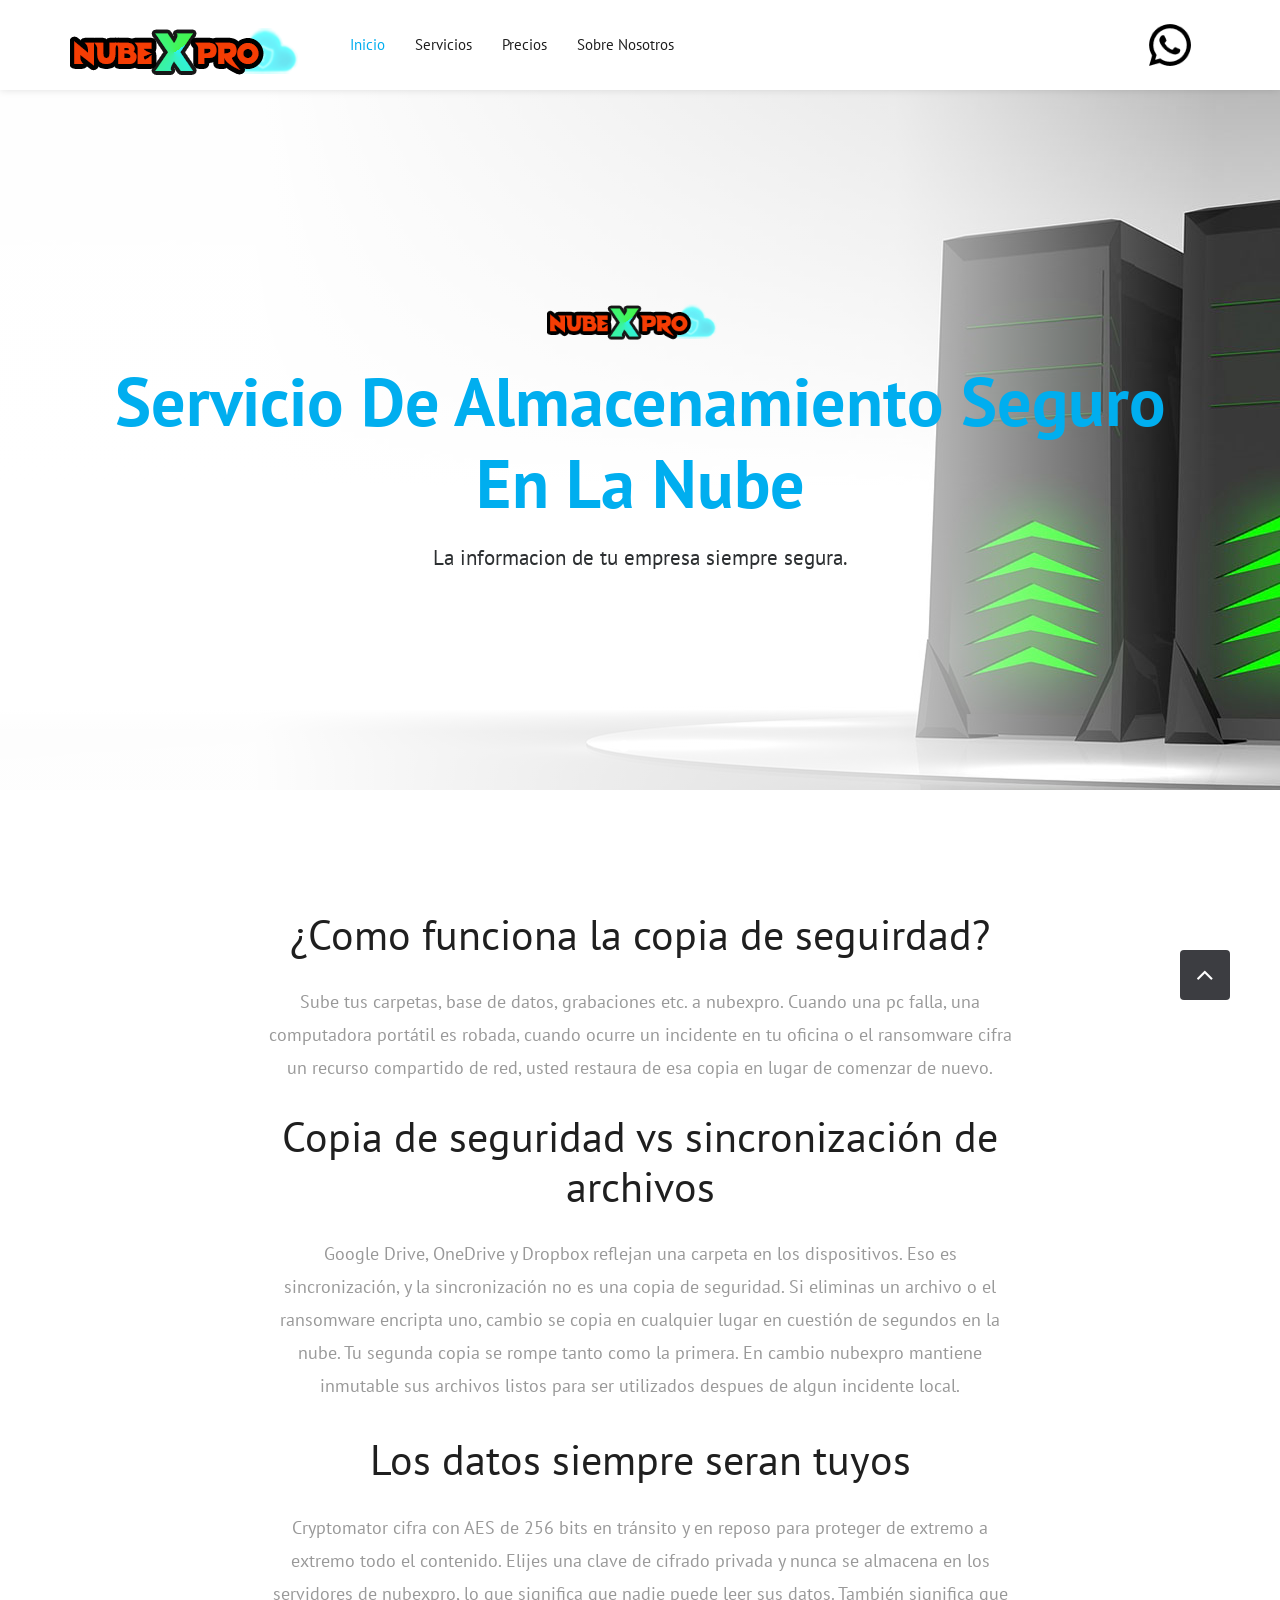
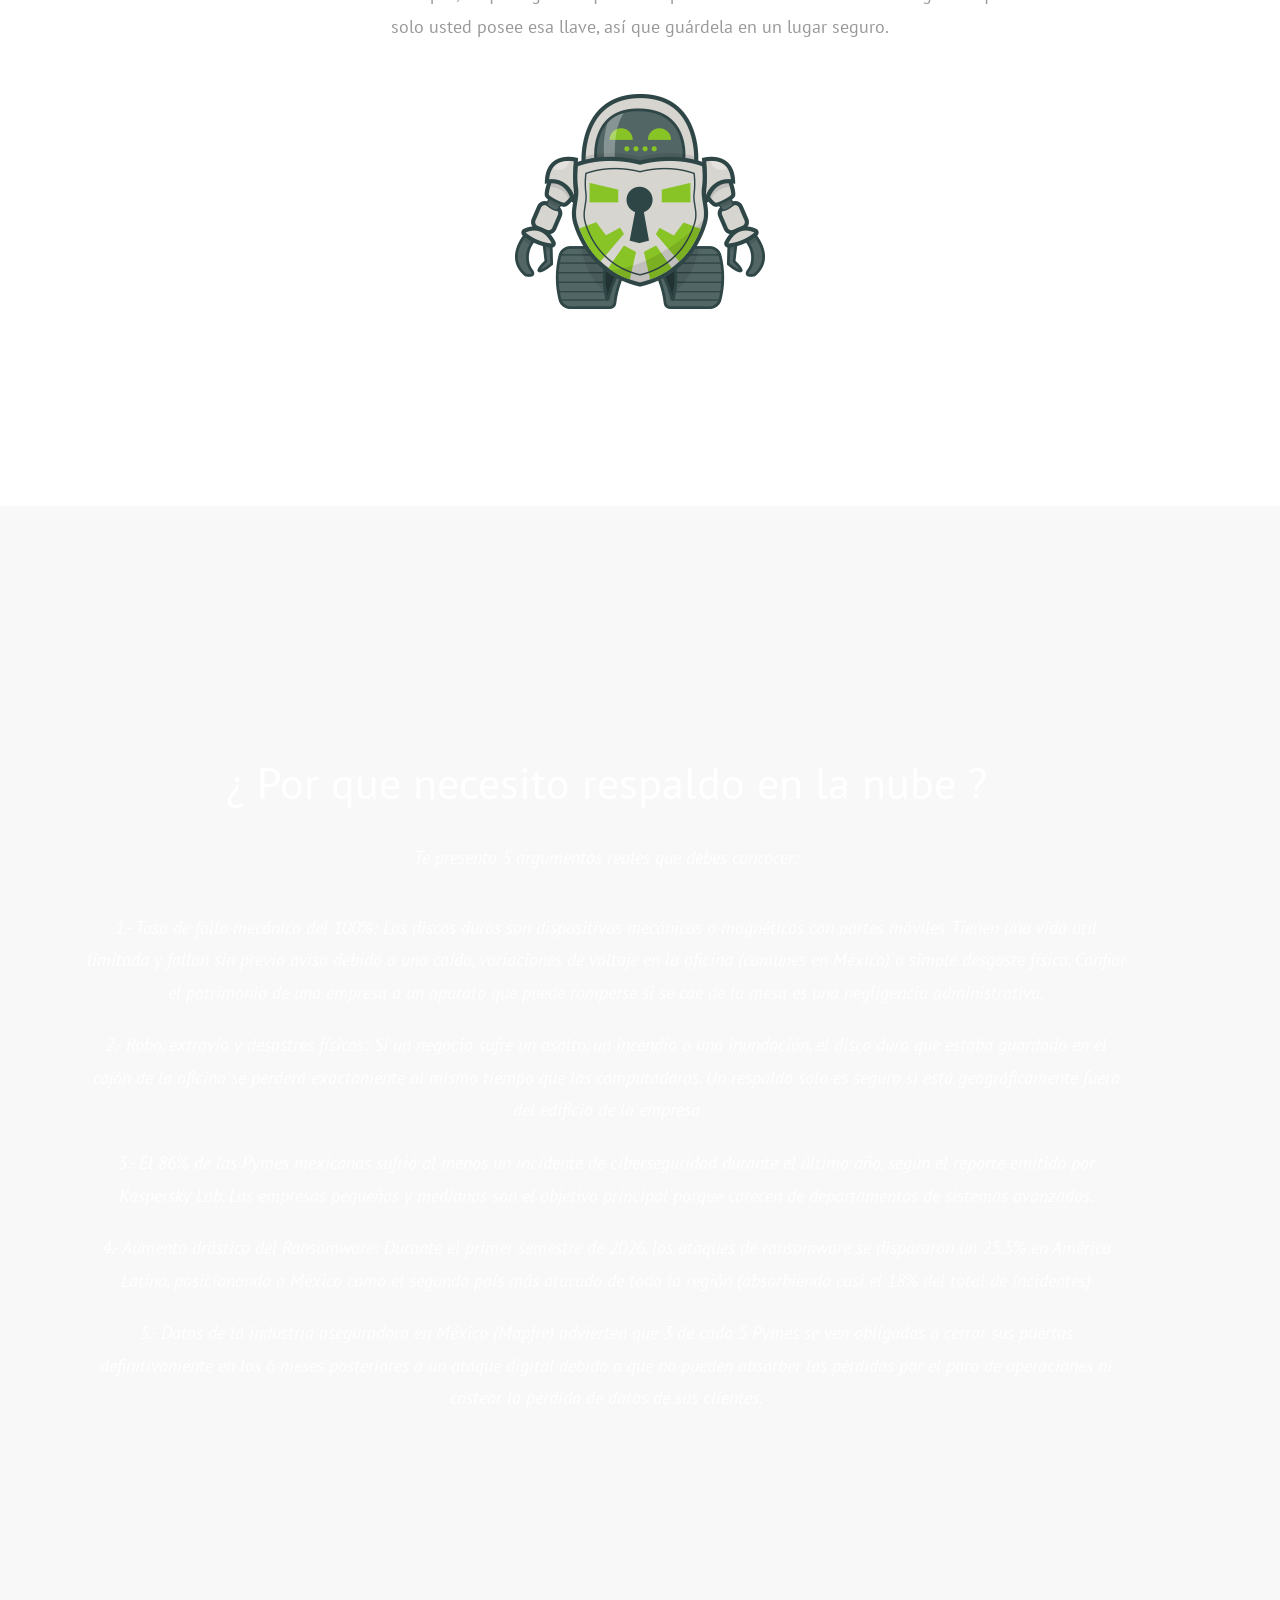
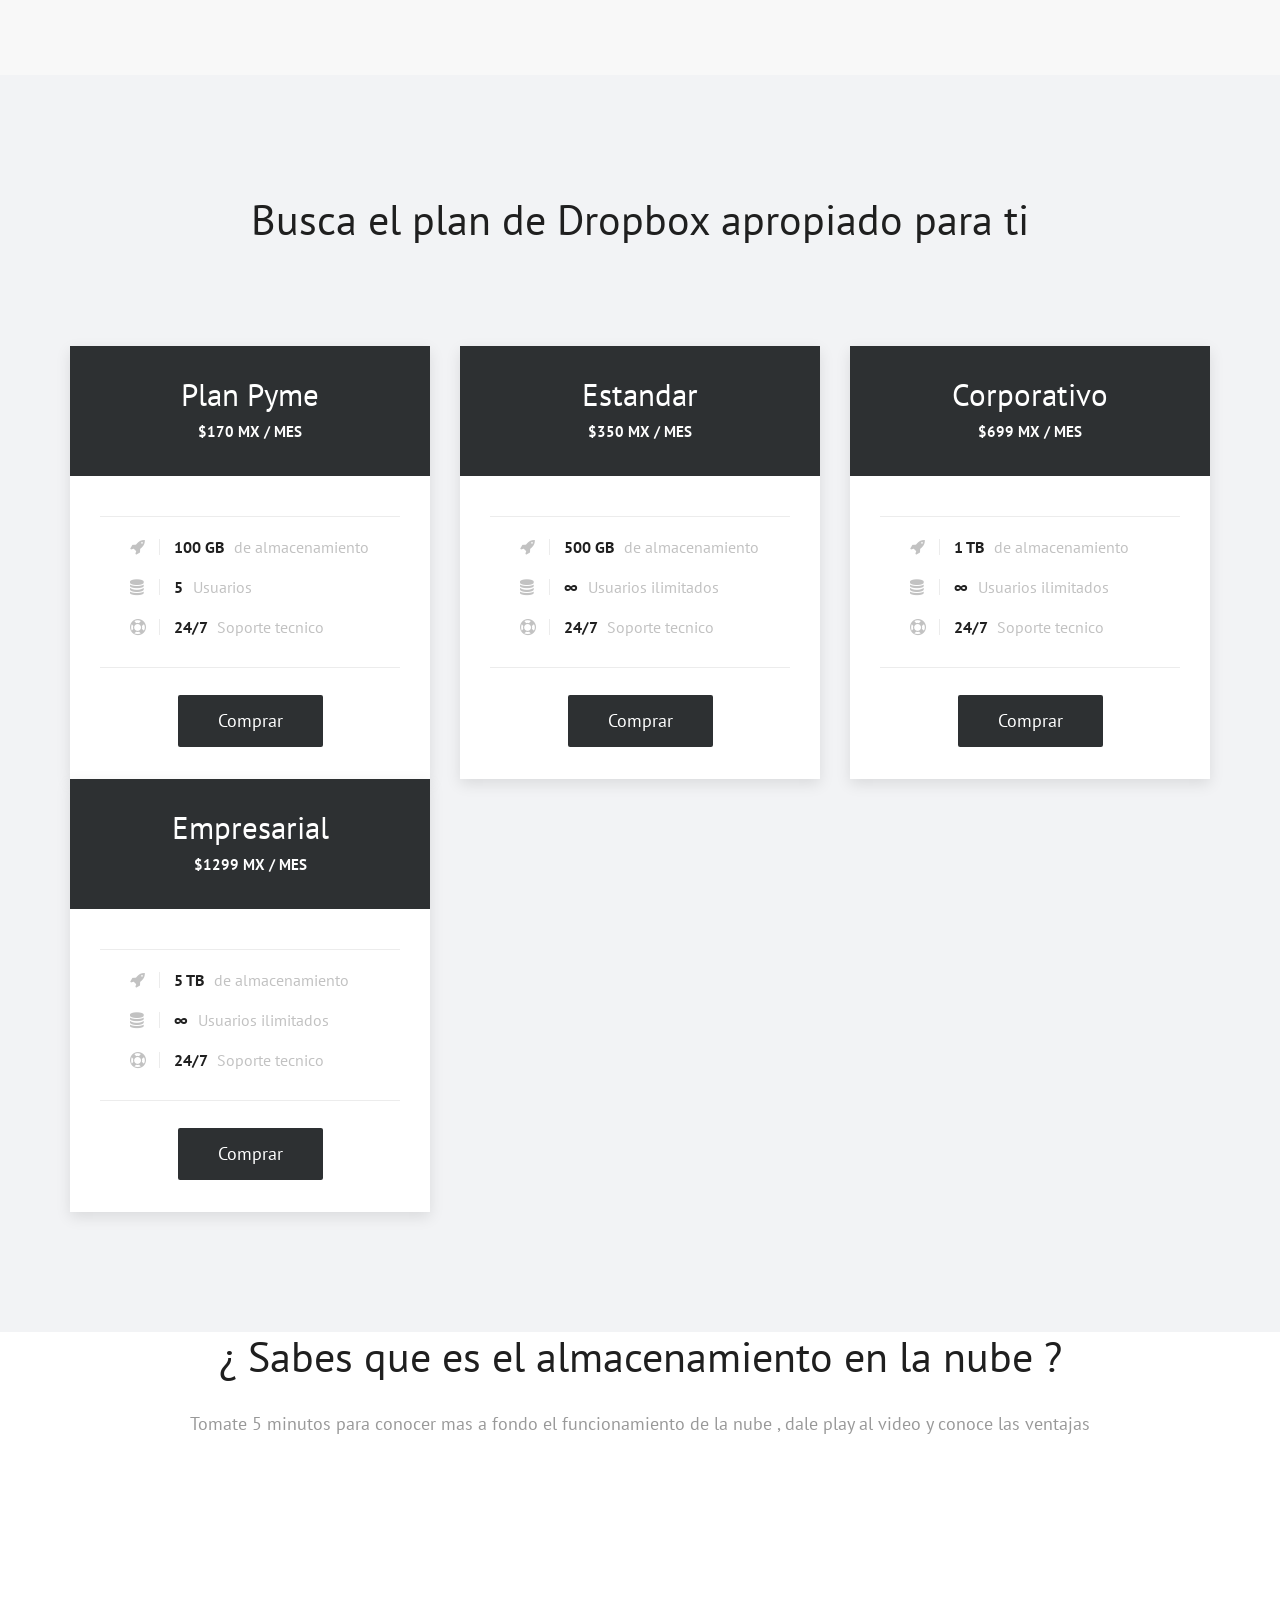
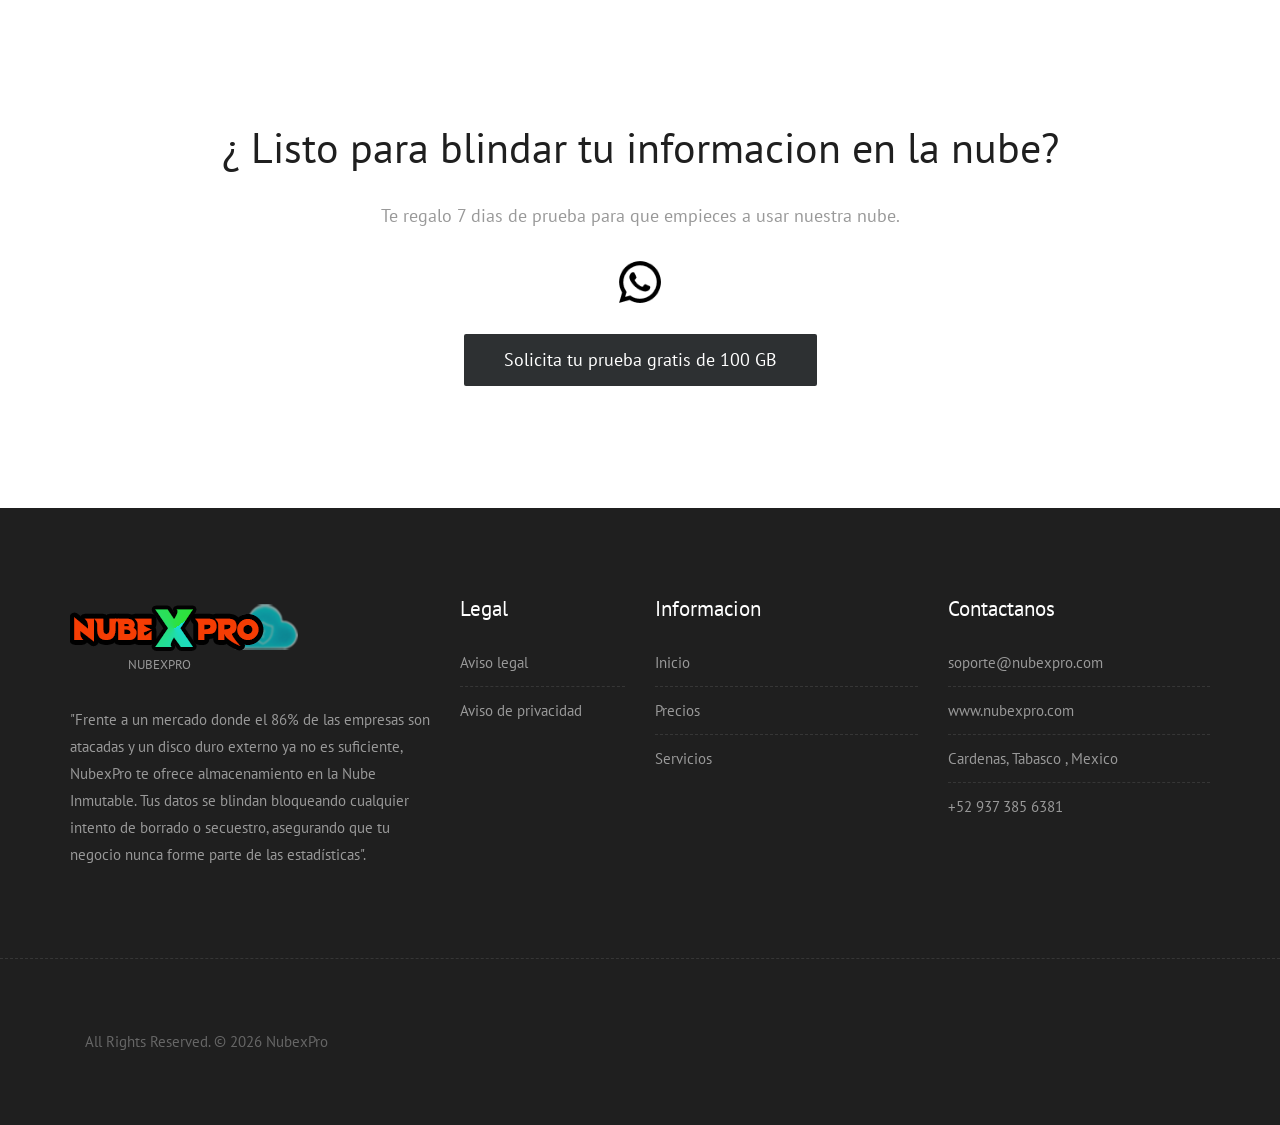
==== index.html @ 9e6f0899 "Add files via upload" ====
<!DOCTYPE html>
<html lang="es">

    <!-- Basic -->
    <meta charset="utf-8">
    <meta http-equiv="X-UA-Compatible" content="IE=edge">   
   
    <!-- Mobile Metas -->
    <meta name="viewport" content="width=device-width, minimum-scale=1.0, maximum-scale=1.0, user-scalable=no">
 
     <!-- Site Metas -->
    <title>NubexPro</title>  
    <meta name="keywords" content="">
    <meta name="description" content="">
    <meta name="author" content="">

    <!-- Site Icons -->
    <link rel="shortcut icon" href="images/favicon.ico" type="image/x-icon" />
    <link rel="apple-touch-icon" href="images/apple-touch-icon.png">

    <!-- Bootstrap CSS -->
    <link rel="stylesheet" href="css/bootstrap.min.css">
    <!-- Site CSS -->
    <link rel="stylesheet" href="style.css">
    <!-- Colors CSS -->
    <link rel="stylesheet" href="css/colors.css">
    <!-- ALL VERSION CSS -->
    <link rel="stylesheet" href="css/versions.css">
    <!-- Responsive CSS -->
    <link rel="stylesheet" href="css/responsive.css">
    <!-- Custom CSS -->
    <link rel="stylesheet" href="css/custom.css">

    <!-- Modernizer for Portfolio -->
    <script src="js/modernizer.js"></script>

    <!--[if lt IE 9]>
      <script src="https://oss.maxcdn.com/libs/html5shiv/3.7.0/html5shiv.js"></script>
      <script src="https://oss.maxcdn.com/libs/respond.js/1.4.2/respond.min.js"></script>
    <![endif]-->
<script defer src="https://cloud.umami.is/script.js" data-website-id="c92709fa-1307-4397-bdf3-942b1ce38635"></script>
</head>
<!-- Google tag (gtag.js) -->

<body class="host_version"> 

	

    <!-- LOADER -->
	<div id="preloader">
		<div class="loading">
			<div class="finger finger-1">
				<div class="finger-item">
				<span></span><i></i>
				</div>
			</div>
  			<div class="finger finger-2">
				<div class="finger-item">
				<span></span><i></i>
				</div>
			</div>
  			<div class="finger finger-3">
				<div class="finger-item">
				  <span></span><i></i>
				</div>
			</div>
  			<div class="finger finger-4">
				<div class="finger-item">
				<span></span><i></i>
				</div>
			</div>
  			<div class="last-finger">
				<div class="last-finger-item"><i></i></div>
			</div>
		</div>
	</div>
	<!-- END LOADER -->

    <header class="header header_style_01">
        <nav class="megamenu navbar navbar-default">
            <div class="container">
                <div class="navbar-header">
                    <button type="button" class="navbar-toggle collapsed" data-toggle="collapse" data-target="#navbar" aria-expanded="false" aria-controls="navbar">
                        <span class="sr-only">Toggle navigation</span>
                        <span class="icon-bar"></span>
                        <span class="icon-bar"></span>
                        <span class="icon-bar"></span>
                    </button>
                    <a class="navbar-brand" href="index.html"><img src="images/logos/logo-hosting.png" alt="image"></a>
                </div>
                <div id="navbar" class="navbar-collapse collapse">
                    <ul class="nav navbar-nav">
                        <li><a class="active" href="index.html">Inicio</a></li>
                        <li><a href="servicios.html"> Servicios </a></li>
                        
                        
                        <li><a href="precios.html">Precios</a></li>
                             <li><a href="somos.html">Sobre nosotros</a></li>               
                    
                        
                   
                    </ul>
                    <a href="https://wa.me/529373856381" target="_blank"><img  src="images/logos/whatsapp-line.png   " align="right" style="width: 50px; height: 50px;"</a>
                        
                </div>
                
            </div>
            
        </nav>
    </header>
	
	<div id="bootstrap-touch-slider" class="carousel bs-slider fade  control-round indicators-line" data-ride="carousel" data-pause="hover" data-interval="false" >
		<!-- Indicators -->
		<ol class="carousel-indicators">
			<li data-target="#bootstrap-touch-slider" data-slide-to="0" class="active"></li>
			<li data-target="#bootstrap-touch-slider" data-slide-to="1"></li>
			<li data-target="#bootstrap-touch-slider" data-slide-to="2"></li>
		</ol>
		<div class="carousel-inner" role="listbox">
			<div class="item active">
				<div id="home" class="first-section" style="background-image:url('uploads/slider-01.jpg');">
					<div class="container">
						<div class="row">
							<div class="col-md-12 col-sm-12 text-center">
								<div class="big-tagline">
									<img src="images/logos/logo-hosting.png" alt="image">
									<h2 data-animation="animated zoomInRight"><strong> Servicio de almacenamiento seguro en la nube</strong> </h2>
									<p class="lead" data-animation="animated fadeInLeft"> La informacion de tu empresa siempre segura.</p>
								</div>
							</div>
						</div><!-- end row -->            
					</div><!-- end container -->
				</div><!-- end section -->
			</div>
			<div class="item">
				<div id="home" class="first-section" style="background-image:url('uploads/slider-02.jpg');">
					<div class="container">
						<div class="row">
							<div class="col-md-12 col-sm-12 text-center">
								<div class="big-tagline">
									<img src="images/logos/logo-hosting.png" alt="image">
									<h2 data-animation="animated zoomInRight"><img src="images/logos/cryptomator_logo.png   " alt="image"><strong>Cryptomator</strong></h2>
									<p class="lead" data-animation="animated fadeInLeft"> Utiliza algoritmos de cifrado simétrico basados en el estándar industrial AES con una longitud de clave de 256 bits (AES-256) para proteger de extremo a extremo todo el contenido. Ni siquiera nosotros podemos ver lo que tú proteges. 
                                    <iframe width="500" height="88" src="https://www.youtube.com/embed/SABWZJFeqNw?si=-Lvs17mLOqTabXJp" title="YouTube video player" frameborder="0" allow="accelerometer; autoplay; clipboard-write; encrypted-media; gyroscope; picture-in-picture; web-share" referrerpolicy="strict-origin-when-cross-origin" allowfullscreen></iframe>
									</p>
                                    
									</div>
							</div>
						</div><!-- end row -->            
					</div><!-- end container -->
				</div><!-- end section -->
			</div>
			<div class="item">
				<div id="home" class="first-section" style="background-image:url('uploads/slider-03.jpg');">
					<div class="container">
						<div class="row">
							<div class="col-md-12 col-sm-12 text-center">
								<div class="big-tagline">
									<img src="images/logos/logo-hosting.png" alt="image">
									<h2 data-animation="animated zoomInRight"> <strong> Protege la continuidad de tu negocio</strong> </h2>
									<p class="lead" data-animation="animated fadeInLeft"> Nuestra infraestructura digital blinda tu patrimonio frente a fallos mecánicos y accidentes. Potencia empresarial hecha para la Pymes mexicanas."</p>
									</div>
							</div>
						</div><!-- end row -->            
					</div><!-- end container -->
				</div><!-- end section -->
			</div>
			<!-- Left Control -->
			<a class="left carousel-control" href="#bootstrap-touch-slider" role="button" data-slide="prev">
				<span class="fa fa-angle-left" aria-hidden="true"></span>
				<span class="sr-only">Previous</span>
			</a>

			<!-- Right Control -->
			<a class="right carousel-control" href="#bootstrap-touch-slider" role="button" data-slide="next">
				<span class="fa fa-angle-right" aria-hidden="true"></span>
				<span class="sr-only">Next</span>
			</a>
		</div>
	</div>
	
    <div id="overviews" class="section wb">
        <div class="container">
            <div class="section-title row text-center">
                <div class="col-md-8 col-md-offset-2">
                    <h3>¿Como funciona la copia de seguirdad?</h3>
                    <p class="lead">Sube tus carpetas, base de datos, grabaciones etc. a nubexpro. Cuando una pc falla, una computadora portátil es robada, cuando ocurre un incidente en tu oficina o el ransomware cifra un recurso compartido de red, usted restaura de esa copia en lugar de comenzar de nuevo.</p> <br>
                  
                   <h3> Copia de seguridad vs sincronización de archivos </h3>

                   <p> Google Drive, OneDrive y Dropbox reflejan una carpeta en los dispositivos. Eso es sincronización, y la sincronización no es una copia de seguridad. Si eliminas un archivo o el ransomware encripta uno,  cambio se copia en cualquier lugar en cuestión de segundos en la nube. Tu segunda copia se rompe tanto como la primera.
                    En cambio nubexpro mantiene inmutable sus archivos listos para ser utilizados despues de algun incidente local. <br><br>
</p>
                    <h3>Los datos siempre seran tuyos</h3>

<p>Cryptomator cifra con AES de 256 bits en tránsito y en reposo para proteger de extremo a extremo todo el contenido. Elijes una clave de cifrado privada y nunca se almacena en los servidores de nubexpro, lo que significa que nadie puede leer sus datos. También significa que solo usted posee esa llave, así que guárdela en un lugar seguro. <br><br>
    <img src="images/logos/cryptomator_logo.png   " alt="image">
       </p>         </div>
            </div><!-- end title -->
                      

    

                
            </div><!-- end row -->
        </div><!-- end container -->
    </div><!-- end section -->

    <div id="hosting" class="section wb" style="background: rgb(248, 248, 248)">
        <div class="container">
           
            <div id="domain" class="parallax section noover" data-stellar-background-ratio="0.7" style="background-image:url('uploads/parallax_11.jpg');">
        <div class="container">
            <div class="row text-center">
                <div class="col-md-11 col-sm-12">
                    <div class="customwidget text-center">
                        <div class="col-md-4">
                    
                </div><!-- end col -->
                        <h1>¿ Por que necesito respaldo en la nube ? <br><br><p> Te presento 5 argumentos reales que debes concocer:</p></h1>
                        <p>1.- Tasa de fallo mecánico del 100%: Los discos duros son dispositivos mecánicos o magnéticos con partes móviles. Tienen una vida útil limitada y fallan sin previo aviso debido a una caída, variaciones de voltaje en la oficina (comunes en México) o simple desgaste físico. Confiar el patrimonio de una empresa a un aparato que puede romperse si se cae de la mesa es una negligencia administrativa.</p>
                        <p>2.- Robo, extravío y desastres físicos: Si un negocio sufre un asalto, un incendio o una inundación, el disco duro que estaba guardado en el cajón de la oficina se perderá exactamente al mismo tiempo que las computadoras. Un respaldo solo es seguro si está geográficamente fuera del edificio de la empresa</p>
                        
                        <p>3.- El 86% de las Pymes mexicanas sufrió al menos un incidente de ciberseguridad durante el último año, según el reporte emitido por Kaspersky Lab. Las empresas pequeñas y medianas son el objetivo principal porque carecen de departamentos de sistemas avanzados.</p>
                        <p>4.- Aumento drástico del Ransomware: Durante el primer semestre de 2026, los ataques de ransomware se dispararon un 25.5% en América Latina, posicionando a México como el segundo país más atacado de toda la región (absorbiendo casi el 18% del total de incidentes)</p>
                        <p>5.- Datos de la industria aseguradora en México (Mapfre) advierten que 3 de cada 5 Pymes se ven obligadas a cerrar sus puertas definitivamente en los 6 meses posteriores a un ataque digital debido a que no pueden absorber las pérdidas por el paro de operaciones ni costear la pérdida de datos de sus clientes.</p>
                        
                       <!-- end list -->
                        
                    </div>
                </div>
                <!-- end col -->

                                  

                    </div><!--widget -->
                </div><!-- end col -->
            </div><!-- end row -->
        </div><!-- end container -->
    </div><!-- end section -->

    <div id="pricing" class="section lb">
        <div class="container">
           

            <div class="row"><div class="section-title text-center">
                
                <h3>Busca el plan de Dropbox apropiado para ti</h3>
                </div>
            </div>

            <hr class="invis">

            <div class="row">
                <div class="col-md-12">
                    <div class="tab-content">
                        <div class="tab-pane active fade in" id="tab1">
                            <div class="row text-center">
                                <div class="col-md-4">
                                    <div class="pricing-table pricing-table-highlighted">
                                        <div class="pricing-table-header grd1">
                                            <h2>Plan Pyme</h2>
                                            <h3>$170 MX / Mes</h3>
                                        </div>
                                        <div class="pricing-table-space"></div>
                                        <div class="pricing-table-text">
                                            
                                        </div>
                                        <div class="pricing-table-features">
                                            
                                            <p><i class="fa fa-rocket"></i> <strong>100 GB</strong> de almacenamiento</p>
                                            <p><i class="fa fa-database"></i> <strong>5</strong> Usuarios </p>
                                           
                                            <p><i class="fa fa-life-ring"></i> <strong>24/7 </strong> Soporte tecnico</p>
                                        </div>
                                        <div class="pricing-table-sign-up">
                                            <a href="https://wa.me/529373856381" target="_blank" data-scroll class="btn btn-light btn-radius btn-brd grd1 effect-1 href=">Comprar</a>
                                        </div>
                                    </div>
                                </div>
                                <div class="col-md-4">
                                    <div class="pricing-table pricing-table-highlighted">
                                        <div class="pricing-table-header grd1">
                                            <h2>Estandar</h2>
                                            <h3>$350 MX / Mes</h3>
                                        </div>
                                        <div class="pricing-table-space"></div>
                                        <div class="pricing-table-text">
                                            
                                        </div>
                                        <div class="pricing-table-features">
                                            
                                            <p><i class="fa fa-rocket"></i> <strong>500 GB</strong> de almacenamiento</p>
                                            <p><i class="fa fa-database"></i> <strong>&infin;</strong> Usuarios ilimitados</p>
                                           
                                            <p><i class="fa fa-life-ring"></i> <strong>24/7 </strong> Soporte tecnico</p>
                                        </div>
                                        <div class="pricing-table-sign-up">
                                            <a href="https://wa.me/529373856381" target="_blank" data-scroll class="btn btn-light btn-radius btn-brd grd1 effect-1 href=">Comprar </a>
                                        </div>
                                    </div>
                                </div>

                                <div class="col-md-4">
                                    <div class="pricing-table pricing-table-highlighted">
                                        <div class="pricing-table-header grd1">
                                            <h2>Corporativo</h2>
                                            <h3>$699 MX / Mes</h3>
                                        </div>
                                        <div class="pricing-table-space"></div>
                                        <div class="pricing-table-text">
                                            
                                        </div>
                                        <div class="pricing-table-features">
                                            
                                            <p><i class="fa fa-rocket"></i> <strong>1 TB</strong> de almacenamiento</p>
                                            <p><i class="fa fa-database"></i> <strong>&infin;</strong> Usuarios ilimitados</p>
                                           
                                            <p><i class="fa fa-life-ring"></i> <strong>24/7 </strong> Soporte tecnico</p>
                                        </div>
                                        <div class="pricing-table-sign-up">
                                            <a href="https://wa.me/529373856381" target="_blank" data-scroll class="btn btn-light btn-radius btn-brd grd1 effect-1 href=">Comprar </a>
                                        </div>
                                        </div>
                                        
                                </div> 
                                <div class="col-md-4">
                                    <div class="pricing-table pricing-table-highlighted">
                                        <div class="pricing-table-header grd1">
                                            <h2>Empresarial</h2>
                                            <h3>$1299 MX / Mes</h3>
                                        </div>
                                        <div class="pricing-table-space"></div>
                                        <div class="pricing-table-text">
                                            
                                        </div>
                                        <div class="pricing-table-features">
                                            
                                            <p><i class="fa fa-rocket"></i> <strong>5 TB</strong> de almacenamiento</p>
                                            <p><i class="fa fa-database"></i> <strong>&infin;</strong> Usuarios ilimitados</p>
                                           
                                            <p><i class="fa fa-life-ring"></i> <strong>24/7 </strong> Soporte tecnico</p>
                                        </div>
                                        
                                        <div class="pricing-table-sign-up">
                                            <a href="https://wa.me/529373856381" target="_blank" data-scroll class="btn btn-light btn-radius btn-brd grd1 effect-1 href=">Comprar </a>
                                        </div>
                                   
                                    </div>
                                </div>
                            </div><!-- end row -->
                        </div><!-- end pane -->

                       
                    </div><!-- end content -->
                </div><!-- end col -->
            </div><!-- end row -->
        </div><!-- end container -->
    </div><!-- end section -->
 <div class="section-title text-center">
                <h3>¿ Sabes que es el almacenamiento en la nube ?</h3>
                <p class="lead">Tomate 5 minutos para conocer mas a fondo el funcionamiento de la nube , dale play al video y conoce las ventajas<br></p>
                <div class="post-media wow fadeIn">
                        <img src="" alt="" class="img-responsive img-rounded">
                        <iframe width="360" height="215" src="https://www.youtube.com/embed/WBgLu2Qm_JI?si=1mq3pT0v3GdigstN" title="YouTube video player" frameborder="0" allow="accelerometer; autoplay; clipboard-write; encrypted-media; gyroscope; picture-in-picture; web-share" referrerpolicy="strict-origin-when-cross-origin" allowfullscreen></iframe></div><!-- end media -->
            </div><!-- end title -->
             <div class="section-title text-center">
                <h3>¿ Listo para blindar tu informacion en la nube? </h3></h3>
                <p class="lead">Te regalo 7 dias de prueba para que empieces a usar nuestra nube.
                    <div class="pricing-table-sign-up">
                                            <a href="https://wa.me/529373856381" target="_blank"><img src="images/logos/whatsapp-line.png   " style="width: 50px; height: 50px;"</a>
                                            
                                         <div class="pricing-table-sign-up">
                                            <a href="https://wa.me/529373856381" target="_blank" data-scroll class="btn btn-light btn-radius btn-brd grd1 effect-1 href=">Solicita tu prueba gratis de 100 GB </a>
                                        </div>
                                        </div>
            </div><!-- end title -->
    <footer class="footer">
        <div class="container">
            <div class="row">
                <div class="col-md-4 col-sm-4 col-xs-12">
                    <div class="widget clearfix">
                        <div class="widget-title">
                            <img src="images/logos/logo-hosting-light.png" alt="">
                            <small>NubexPro</small>
                        </div>
                        <p> "Frente a un mercado donde el 86% de las empresas son atacadas y un disco duro externo ya no es suficiente, NubexPro te ofrece almacenamiento en la Nube Inmutable. Tus datos se blindan bloqueando cualquier intento de borrado o secuestro, asegurando que tu negocio nunca forme parte de las estadísticas".</p>
                    </div><!-- end clearfix -->
                </div><!-- end col -->
<div class="col-md-2 col-sm-2 col-xs-12">
                    <div class="widget clearfix">
                        <div class="widget-title">
                            
                            <h3>Legal</h3>
                        </div>

                        <ul class="footer-links">
                            <li><a href="aviso-de-privacidad.html">Aviso legal</a></li>
                            <li><a href="aviso-de-privacidad.html">Aviso de privacidad</a></li>
                           
                        </ul><!-- end links -->
                    </div><!-- end clearfix -->
                </div><!-- end col -->
				<div class="col-md-3 col-sm-3 col-xs-12">
                    <div class="widget clearfix">
                        
                        <div class="widget-title">
                            <h3>Informacion</h3>
                        </div>
                        <ul class="footer-links">
                            <li><a href="index.html">Inicio</a></li>
                            <li><a href="precios.html">Precios</a></li>
                            
                            <li><a href="servicios.html">Servicios</a></li>
						
                        </ul><!-- end links -->
                    </div><!-- end clearfix -->
                </div><!-- end col -->
				
                <div class="col-md-3 col-sm-3 col-xs-12">
                    <div class="widget clearfix">
                        <div class="widget-title">
                            <h3>Contactanos</h3>
                        </div>

                        <ul class="footer-links">
                            <li><a href="mailto:#">soporte@nubexpro.com</a></li>
                            <li><a href="#">www.nubexpro.com</a></li>
                            <li>Cardenas, Tabasco , Mexico</li>
                            <li>+52 937 385 6381</li>
                        </ul><!-- end links -->
                    </div><!-- end clearfix -->
                    
                </div><!-- end col -->
                

               
            </div><!-- end row -->
            
        </div><!-- end container -->
        
    </footer><!-- end footer -->

    <div class="copyrights">
        <div class="container">
            <div class="footer-distributed">
                <div class="footer-left">                   
                    <p class="footer-company-name">All Rights Reserved. &copy; 2026 NubexPro</a></p> 
                </div>

        
            </div>
            
        </div><!-- end container -->
    </div><!-- end copyrights -->

    <a href="#" id="scroll-to-top" class="dmtop global-radius"><i class="fa fa-angle-up"></i></a>

    <!-- ALL JS FILES -->
    <script src="js/all.js"></script>
    <!-- ALL PLUGINS -->
    <script src="js/custom.js"></script>

</body>
</html>
---- style.css ----
/*------------------------------------------------------------------
    [Table of contents]

    1. IMPORT FONTS
    2. IMPORT FILES
    3. SKELETON
    4. WP CORE
    5. HEADER
    6. SECTIONS
    7. SECTIONS
    8. PORTFOLIO
    9. TESTIMONIALS
    10. PRICING TABLES
    11. ICON BOXES
    12. MESSAGE BOXES
    13. FEATURES
    14. CONTACT
    15. FOOTER
    16. MISC
    17. BUTTONS
-------------------------------------------------------------------*/


/*------------------------------------------------------------------
    IMPORT FONTS
-------------------------------------------------------------------*/

@import url('https://fonts.googleapis.com/css?family=PT+Sans:400,400i,700,700i');

/*------------------------------------------------------------------
    IMPORT FILES
-------------------------------------------------------------------*/

@import url(css/animate.css);
@import url(css/animate.min.css);
@import url(css/pr_loading.css);
@import url(css/bootstrap-touch-slider.css);
@import url(css/flaticon.css);
@import url(css/prettyPhoto.css);
@import url(css/owl.carousel.css);
@import url(css/font-awesome.min.css);

/*------------------------------------------------------------------
    SKELETON
-------------------------------------------------------------------*/

body {
    color: #999;
    font-size: 15px;
    font-family: 'PT Sans', sans-serif;
    line-height: 1.80857;
}

body.demos .section {
    background: url(images/bg.png) repeat top center #f2f3f5;
}

body.demos .section-title img {
    max-width: 280px;
    display: block;
    margin: 10px auto;
}

body.demos .service-widget h3 {
    border-bottom: 1px solid #ededed;
    font-size: 18px;
    padding: 20px 0;
    background-color: #ffffff;
}

body.demos .service-widget {
    margin: 0 0 30px;
    padding: 30px;
    background-color: #fff
}

body.demos .container-fluid {
    max-width: 1080px
}

a {
    color: #1f1f1f;
    text-decoration: none !important;
    outline: none !important;
    -webkit-transition: all .3s ease-in-out;
    -moz-transition: all .3s ease-in-out;
    -ms-transition: all .3s ease-in-out;
    -o-transition: all .3s ease-in-out;
    transition: all .3s ease-in-out;
}

h1,
h2,
h3,
h4,
h5,
h6 {
    letter-spacing: 0;
    font-weight: normal;
    position: relative;
    padding: 0 0 10px 0;
    font-weight: normal;
    line-height: 120% !important;
    color: #1f1f1f;
    margin: 0
}

h1 {
    font-size: 24px
}

h2 {
    font-size: 22px
}

h3 {
    font-size: 18px
}

h4 {
    font-size: 16px
}

h5 {
    font-size: 14px
}

h6 {
    font-size: 13px
}

h1 a,
h2 a,
h3 a,
h4 a,
h5 a,
h6 a {
    color: #212121;
    text-decoration: none!important;
    opacity: 1
}

h1 a:hover,
h2 a:hover,
h3 a:hover,
h4 a:hover,
h5 a:hover,
h6 a:hover {
    opacity: .8
}

a {
    color: #1f1f1f;
    text-decoration: none;
    outline: none;
}

a,
.btn {
    text-decoration: none !important;
    outline: none !important;
    -webkit-transition: all .3s ease-in-out;
    -moz-transition: all .3s ease-in-out;
    -ms-transition: all .3s ease-in-out;
    -o-transition: all .3s ease-in-out;
    transition: all .3s ease-in-out;
}

.btn-custom {
    margin-top: 20px;
    background-color: transparent !important;
    border: 2px solid #ddd;
    padding: 12px 40px;
    font-size: 16px;
}

.lead {
    font-size: 18px;
    line-height: 30px;
    color: #767676;
    margin: 0;
    padding: 0;
}

blockquote {
    margin: 20px 0 20px;
    padding: 30px;
}


/*------------------------------------------------------------------
    WP CORE
-------------------------------------------------------------------*/

.first {
    clear: both
}

.last {
    margin-right: 0
}

.alignnone {
    margin: 5px 20px 20px 0;
}

.aligncenter,
div.aligncenter {
    display: block;
    margin: 5px auto 5px auto;
}

.alignright {
    float: right;
    margin: 10px 0 20px 20px;
}

.alignleft {
    float: left;
    margin: 10px 20px 20px 0;
}

a img.alignright {
    float: right;
    margin: 10px 0 20px 20px;
}

a img.alignnone {
    margin: 10px 20px 20px 0;
}

a img.alignleft {
    float: left;
    margin: 10px 20px 20px 0;
}

a img.aligncenter {
    display: block;
    margin-left: auto;
    margin-right: auto
}

.wp-caption {
    background: #fff;
    border: 1px solid #f0f0f0;
    max-width: 96%;
    /* Image does not overflow the content area */
    padding: 5px 3px 10px;
    text-align: center;
}

.wp-caption.alignnone {
    margin: 5px 20px 20px 0;
}

.wp-caption.alignleft {
    margin: 5px 20px 20px 0;
}

.wp-caption.alignright {
    margin: 5px 0 20px 20px;
}

.wp-caption img {
    border: 0 none;
    height: auto;
    margin: 0;
    max-width: 98.5%;
    padding: 0;
    width: auto;
}

.wp-caption p.wp-caption-text {
    font-size: 11px;
    line-height: 17px;
    margin: 0;
    padding: 0 4px 5px;
}


/* Text meant only for screen readers. */

.screen-reader-text {
    clip: rect(1px, 1px, 1px, 1px);
    position: absolute !important;
    height: 1px;
    width: 1px;
    overflow: hidden;
}

.screen-reader-text:focus {
    background-color: #f1f1f1;
    border-radius: 3px;
    box-shadow: 0 0 2px 2px rgba(0, 0, 0, 0.6);
    clip: auto !important;
    color: #21759b;
    display: block;
    font-size: 14px;
    font-size: 0.875rem;
    font-weight: bold;
    height: auto;
    left: 5px;
    line-height: normal;
    padding: 15px 23px 14px;
    text-decoration: none;
    top: 5px;
    width: auto;
    z-index: 100000;
    /* Above WP toolbar. */
}


/*------------------------------------------------------------------
    HEADER
-------------------------------------------------------------------*/

.megamenu .nav,
.megamenu .collapse,
.megamenu .dropup,
.megamenu .dropdown {
    position: static;
}

.megamenu .container-fluid {
    position: relative;
}

.megamenu .dropdown-menu {
    left: auto;
}

.megamenu .megamenu-content {
    padding: 20px 30px;
}

.megamenu .dropdown.megamenu-fw .dropdown-menu {
    left: 0;
    right: 0;
}

.megamenu .list-unstyled {
    min-width: 200px;
}

.header_style_01 {
    background-color: rgba(255, 255, 255, 0.1);
	box-shadow: 0 0 8px 0 rgba(0,0,0,.12);
    display: block;
    left: 0;
    padding: 20px 40px !important;
    position: absolute;
    right: 0;
    top: 0;
    width: 100%;
    z-index: 111;
}

.header_style_01 .navbar-default {
    background-color: transparent;
    border: 0;
	border-radius: 0px;
}

.header_style_01 .navbar,
.header_style_01 .navbar-nav,
.header_style_01 .navbar-default,
.header_style_01 .nav {
    margin-bottom: 0 !important;
}

.header_style_01 .navbar-brand {
    padding: 2px 15px 0 15px;
}

.header_style_01 .navbar-default .navbar-nav > li > a {
    color: #ffffff;
    font-size: 15px;
    font-style: normal;
    font-weight: 400;
    text-transform: capitalize;
    background-color: transparent;
}

.header_style_01 .navbar-default .navbar-nav > li a {
    background-color: transparent;
}

body.host_version .header_style_01 .navbar-default .navbar-nav > li:hover a,
body.host_version .header_style_01 .navbar-default .navbar-nav > li:focus a {
	color: #00aeef;
}

body.host_version  .header_style_01 .navbar-default .navbar-nav > li a.active{
	color: #00aeef;
}

.header_style_01 .navbar-right > li {
    margin-top: 2px;
    -webkit-transition: all .3s ease-in-out;
    -moz-transition: all .3s ease-in-out;
    -ms-transition: all .3s ease-in-out;
    -o-transition: all .3s ease-in-out;
    transition: all .3s ease-in-out;
}

body.host_version .header_style_01 .navbar-right > li .log:hover{
	background: #00aeef;
	color: #fff !important;
	border-color: #00aeef !important;
}

.header_style_01 .navbar-right > li > a {
    padding-bottom: 10px;
    padding-top: 10px;
}

li.social-links {
    margin: 0 8px;
}

li.social-links a {
    padding: 13px 0 !important;
}

.affix-top {
    overflow: hidden;
    visibility: visible;
    opacity: 1;
    top: -100%;
}

.affix {
    top: 0;
    left: 0;
    right: 0;
    width: 100%;
    padding: 20px 40px;
    background-color: #1f1f1f !important;
    -webkit-transition: visibility 0.95s ease-in-out, opacity 0.95s ease-in-out, bottom 0.95s ease-in-out, top 0.95s ease-in-out, left 0.95s ease-in-out, right 0.95s ease-in-out;
    -moz-transition: visibility 0.95s ease-in-out, opacity 0.95s ease-in-out, bottom 0.95s ease-in-out, top 0.95s ease-in-out, left 0.95s ease-in-out, right 0.95s ease-in-out;
    -o-transition: visibility 0.95s ease-in-out, opacity 0.95s ease-in-out, bottom 0.95s ease-in-out, top 0.95s ease-in-out, left 0.95s ease-in-out, right 0.95s ease-in-out;
    transition: visibility 0.95s ease-in-out, opacity 0.95s ease-in-out, top 0.95s ease-in-out, bottom 0.95s ease-in-out, left 0.95s ease-in-out, right 0.95s ease-in-out;
}

.navbar-nav li {
    position: relative;
}

.navbar-nav span {
    font-size: 24px;
    position: absolute;
    right: 2px;
    top: 13px;
}

.fixed-menu .navbar-default{
	position: fixed;
	visibility: hidden;
	left: 0px;
	top: 0px;
	width: 100%;
	padding: 0px 0px;
	background: #ffffff;
	z-index: 0;
	transition: all 500ms ease;
	-moz-transition: all 500ms ease;
	-webkit-transition: all 500ms ease;
	-ms-transition: all 500ms ease;
	-o-transition: all 500ms ease;
	z-index: 999;
	opacity: 1;
	visibility: visible;
	-ms-animation-name: fadeInDown;
	-moz-animation-name: fadeInDown;
	-op-animation-name: fadeInDown;
	-webkit-animation-name: fadeInDown;
	animation-name: fadeInDown;
	-ms-animation-duration: 500ms;
	-moz-animation-duration: 500ms;
	-op-animation-duration: 500ms;
	-webkit-animation-duration: 500ms;
	animation-duration: 500ms;
	-ms-animation-timing-function: linear;
	-moz-animation-timing-function: linear;
	-op-animation-timing-function: linear;
	-webkit-animation-timing-function: linear;
	animation-timing-function: linear;
	-ms-animation-iteration-count: 1;
	-moz-animation-iteration-count: 1;
	-op-animation-iteration-count: 1;
	-webkit-animation-iteration-count: 1;
	animation-iteration-count: 1;
}

.fixed-menu .navbar-default{
	padding: 15px 0px;
	box-shadow: 0 0 8px 0 rgba(0,0,0,.12);
}


/*------------------------------------------------------------------
    SECTIONS
-------------------------------------------------------------------*/

.parallax {
    background-attachment: fixed;
    background-size: cover;
    height: 100%;
    padding: 120px 0;
    position: relative;
    width: 100%;
}

.parallax.parallax-off {
    background-attachment: fixed !important;
    display: block;
    height: 100%;
    min-height: 100%;
    overflow: hidden;
    position: relative;
    background-position: center center;
    vertical-align: sub;
    width: 100%;
    z-index: 2;
}

.no-scroll-xy {
    overflow: hidden !important;
    -webkit-transition: all .4s ease-in-out;
    -moz-transition: all .4s ease-in-out;
    -ms-transition: all .4s ease-in-out;
    -o-transition: all .4s ease-in-out;
    transition: all .4s ease-in-out;
}

.section {
    display: block;
    position: relative;
    overflow: hidden;
    padding: 120px 0;
}

.noover {
    overflow: visible;
}

.noover .btn-dark {
    border: 0 !important;
}

.nopad {
    padding: 0;
}

.nopadtop {
    padding-top: 0;
}

.section.wb {
    background-color: #ffffff;
}

.section.lb {
    background-color: #f2f3f5;
}

.section.db {
    background-color: #1f1f1f;
}

.section.color1 {
    background-color: #448AFF;
}
.section.cl {
	background-color: #2d3032;
}

.first-section {
    display: block;
    position: relative;
    overflow: hidden;
    padding: 16em 0 13em;
}

.first-section::before {
    content: "";
    position: absolute;
    height: 100%;
    width: 100%;
	top: 0px;
	left: 0px;
    display: block;
    background: linear-gradient(to right,rgba(255,255,255,0.99) 20%,rgba(255,255,255,0.7) 70%,rgba(255,255,255,0) 95%);
}

.first-section h2 {
    color: #2d3032;
    font-size: 68px;
    font-weight: 300;
    text-transform: capitalize;
    display: block;
    margin: 0;
    padding: 0 0 30px;
    position: relative;
}

.first-section h2 strong{
	color: #00aeef;
}

.first-section .lead {
    font-size: 21px;
    font-weight: 300;
    padding: 0 0 40px;
    margin: 0;
    line-height: inherit;
    color: #2d3032;
}

.macbookright {
    width: 980px;
    position: absolute;
    right: -15%;
    bottom: -6%;
}

.section-title {
    display: block;
    position: relative;
    margin-bottom: 60px;
}

.section-title p {
    color: #999;
    font-weight: 400;
    font-size: 18px;
    line-height: 33px;
    margin: 0;
}

.section-title h3 {
    font-size: 42px;
    font-weight: 300;
    line-height: 62px;
    margin: 0 0 25px;
    padding: 0;
    text-transform: none;
}

.section.colorsection p,
.section.colorsection h3,
.section.db h3 {
    color: #ffffff;
}


/*------------------------------------------------------------------
    PORTFOLIO
-------------------------------------------------------------------*/

.item-h2,
.item-h1 {
    height: 100% !important;
    height: auto !important;
}

.isotope-item {
    z-index: 2;
    padding: 0;
}

.isotope-hidden.isotope-item {
    pointer-events: none;
    z-index: 1;
}

.isotope,
.isotope .isotope-item {
    /* change duration value to whatever you like */
    -webkit-transition-duration: 0.8s;
    -moz-transition-duration: 0.8s;
    transition-duration: 0.8s;
}

.isotope {
    -webkit-transition-property: height, width;
    -moz-transition-property: height, width;
    transition-property: height, width;
}

.isotope .isotope-item {
    -webkit-transition-property: -webkit-transform, opacity;
    -moz-transition-property: -moz-transform, opacity;
    transition-property: transform, opacity;
}

.portfolio-filter ul {
    padding: 0;
    z-index: 2;
    display: block;
    position: relative;
    margin: 0;
}

.portfolio-filter ul li {
    border-radius: 0;
    display: inline-block;
    margin: 0 5px 0 0;
    text-decoration: none;
    text-transform: uppercase;
    vertical-align: middle;
}

.portfolio-filter ul li:last-child:after {
    content: "";
}

.portfolio-filter ul li .btn-dark {
    box-shadow: none;
    background-color: transparent;
    border: 1px solid #e6e7e6 !important;
    color: #1f1f1f;
    font-weight: 400;
    font-size: 13px;
    padding: 10px 30px;
}

.da-thumbs {
    list-style: none;
    position: relative;
    padding: 0;
}

.da-thumbs .pitem {
    margin: 0;
    padding: 15px;
    position: relative;
}

.da-thumbs .pitem a,
.da-thumbs .pitem a img {
    display: block;
    position: relative;
}

.da-thumbs .pitem a {
    overflow: hidden;
}

.da-thumbs .pitem a div {
    position: absolute;
    background-color: rgba(0, 0, 0, 0.8);
    width: 100%;
    height: 100%;
}

.da-thumbs .pitem a div h3 {
    display: block;
    color: #ffffff;
    font-size: 20px;
    padding: 30px 15px;
    text-transform: capitalize;
    font-weight: normal;
}

.da-thumbs .pitem a div h3 small {
    display: block;
    color: #ffffff;
    margin-top: 5px;
    font-size: 13px;
    font-weight: 300;
}

.da-thumbs .pitem a div i {
    background-color: #1f1f1f;
    position: absolute;
    color: #ffffff !important;
    bottom: 0;
    font-size: 15px;
    z-index: 12;
    right: 0;
    width: 40px;
    height: 40px;
    line-height: 40px;
    text-align: center;
}


/*------------------------------------------------------------------
    TESTIMONIALS
-------------------------------------------------------------------*/

.logos img {
    margin: auto;
    display: block;
    text-align: center;
    width: 100%;
    opacity: 0.3;
}

.logos img:hover {
    opacity: 0.5;
}

.desc h3 i {
    color: #2f2f2f;
    font-size: 37px;
    vertical-align: middle;
    margin-right: 12px;
}

.desc {
    padding: 30px;
    position: relative;
    background: #000;
    border: 1px solid #111111;
}

.testi-meta {
    display: block;
    margin-top: 20px;
}

.testimonial h4 {
    font-size: 18px;
    color: #ffffff;
    padding: 13px 0 0;
}

.testimonial img {
    max-width: 55px;
}

.testimonial small {
    margin-top: 7px;
    font-size: 16px;
    display: block;
}

.testimonial {
    background-color: transparent;
}

.testimonial h3 {
    padding: 0 0 10px;
    font-size: 20px;
    font-weight: 300;
}

.testimonial small,
.testimonial .lead {
    background-color: transparent;
    color: #aaa;
    display: block;
    font-size: 16px;
    font-style: italic;
    line-height: 30px;
    margin: 0;
    padding: 0;
    position: relative;
}

.testimonial p:after {
    display: none;
}


/*------------------------------------------------------------------
    PRICING TABLES
-------------------------------------------------------------------*/

.pricing-table {
    margin: 0px;
    background: #fff;
    box-shadow: 0 5px 14px rgba(0, 0, 0, 0.1);
}

.pricing-table i {
    width: 30px;
    color: #c2c2c2;
    display: inline-block;
    margin-right: 10px;
    padding-right: 5px;
    border-right: 1px solid #ececec;
}

.pricing-table .btn-dark {
    padding: 10px 24px;
    font-size: 15px;
}

.pricing-table strong {
    font-weight: 600;
    margin-right: 6px;
    color: #1f1f1f;
}

.pricing-table-header {
    padding: 30px 0 25px 0;
    background: #ffffff;
}

.pricing-table-header h2 {
    font-size: 31px;
    margin: 0;
    padding: 0;
    font-weight: 300;
}

.pricing-table-header h3 {
    font-size: 15px;
    font-weight: 600;
    color: #aaaaaa;
    margin-top: 10px;
    text-transform: uppercase;
}

.pricing-table-space {
    height: 10px;
}

.pricing-table-text {
    margin: 15px 30px 0 30px;
    padding: 0 10px 15px 10px;
    border-bottom: 1px solid #ececec;
    font-weight: 300;
    line-height: 30px;
    color: #c2c2c2;
    font-size: 16px;
}

.pricing-table-text p {
    font-weight: 400;
}

.pricing-table-features {
    margin: 15px 30px 0 30px;
    padding: 0 10px 15px 30px;
    border-bottom: 1px solid #ececec;
    text-align: left;
    line-height: 30px;
    font-size: 16px;
    color: #c2c2c2;
}

.pricing-table-highlighted h3,
.pricing-table-highlighted h2 {
    color: #ffffff !important;
}

.pricing-table-sign-up {
    margin-top: 25px;
    padding-bottom: 30px;
}


.pricing-table:hover {
	transform: scale(1.05,1.06);
	-webkit-transform: scale(1.05,1.06);
	-moz-transform: scale(1.05,1.06);
	-o-transform: scale(1.05,1.06);
	transition: 0.5s all ease;
	-webkit-transition: 0.5s all ease;
	-moz-transition: 0.5s all ease;
	-o-transition: 0.5s all ease;
	-ms-transition: 0.5s all ease;
}

/* Highlighted table */

.pricing-table-highlighted {
    margin-top: 0;
}

.m130 {
    margin-top: 130px;
}

.nav-pills {
    border: 1px solid #e1e1e1;
}

.nav-pills > li {
    width: 50%;
    padding: 10px;
    float: left;
    margin: 0 !important;
}

.nav-pills > li > a {
    margin: 0!important;
    text-align: center;
    background-color: #f4f4f4;
}


/*------------------------------------------------------------------
    ICON BOXES
-------------------------------------------------------------------*/

.icon-wrapper {
    position: relative;
    cursor: pointer;
    display: block;
    z-index: 1;
}

.icon-wrapper i {
    width: 75px;
    height: 75px;
    text-align: center;
    line-height: 75px;
    font-size: 28px;
    background-color: #f2f3f5;
    color: #1f1f1f;
    margin-top: 0;
}

.small-icons.icon-wrapper:hover i,
.small-icons.icon-wrapper:hover i:hover,
.small-icons.icon-wrapper i {
    width: auto !important;
    height: auto !important;
    line-height: 1 !important;
    padding: 0 !important;
    color: #e3e3e3 !important;
    background-color: transparent !important;
    background: none !important;
    margin-right: 10px !important;
    vertical-align: middle;
    font-size: 24px !important;
}

.small-icons.icon-wrapper h3 {
    font-size: 18px;
    padding-bottom: 5px;
}

.small-icons.icon-wrapper p {
    padding: 0;
    margin: 0;
}

.icon-wrapper h3 {
    font-size: 21px;
    padding: 0 0 15px;
    margin: 0;
}

.icon-wrapper p {
    margin-bottom: 0;
    padding-left: 95px;
}

.icon-wrapper p small {
    display: block;
    color: #999;
    margin-top: 10px;
    text-transform: none;
    font-weight: 600;
    font-size: 16px;
}

.icon-wrapper p small:after {
    content: "\f105";
    font-family: FontAwesome;
    margin-left: 5px;
    font-size: 11px;
}

.effect-1 {
    display: inline-block;
    cursor: pointer;
    text-align: center;
    position: relative;
    text-decoration: none;
    z-index: 1;
}

.effect-1:after {
    pointer-events: none;
    position: absolute;
    width: 100%;
    height: 100%;
    border-radius: 4px;
    content: '';
    -webkit-box-sizing: content-box;
    -moz-box-sizing: content-box;
    box-sizing: content-box;
}

.effect-1 {
    -webkit-transition: background 0.2s, color 0.2s;
    -moz-transition: background 0.2s, color 0.2s;
    transition: background 0.2s, color 0.2s;
}

.effect-1:after {
    top: -7px;
    left: -7px;
    padding: 7px;
    box-shadow: 0 0 0 2px #2750ff;
    -webkit-transition: -webkit-transform 0.2s, opacity 0.2s;
    -webkit-transform: scale(.8);
    -moz-transition: -moz-transform 0.2s, opacity 0.2s;
    -moz-transform: scale(.8);
    -ms-transform: scale(.8);
    transition: transform 0.2s, opacity 0.2s;
    transform: scale(.8);
    opacity: 0;
}

.effect-1:hover:after {
    -webkit-transform: scale(1);
    -moz-transform: scale(1);
    -ms-transform: scale(1);
    transform: scale(1);
    opacity: 1;
}

.effect-1:after {
    -webkit-transform: scale(1.2);
    -moz-transform: scale(1.2);
    -ms-transform: scale(1.2);
    transform: scale(1.2);
}

.effect-1:hover:after {
    -webkit-transform: scale(1);
    -moz-transform: scale(1);
    -ms-transform: scale(1);
    transform: scale(1);
    opacity: 1;
}


/*------------------------------------------------------------------
    MESSAGE BOXES
-------------------------------------------------------------------*/

.service-widget h3 {
    font-size: 21px;
    color: #ffffff;
    padding: 20px 0 12px;
    margin: 0;
}

.service-widget h3 a,
.section.wb .service-widget h3,
.section.lb .service-widget h3 {
    color: #1f1f1f;
}

.service-widget p {
    margin-bottom: 0;
    padding-bottom: 0;
}

.message-box h4 {
    text-transform: uppercase;
    padding: 0;
    margin: 0 0 5px;
    font-weight: 600;
    letter-spacing: 0.5px;
    font-size: 15px;
    color: #999;
}

.message-box h2 {
    font-size: 38px;
    font-weight: 300;
    padding: 0 0 10px;
    margin: 0;
    line-height: 62px;
    margin-top: 0;
    text-transform: none;
}

.message-box p {
    margin-bottom: 20px;
}

.message-box .lead {
    padding-top: 10px;
    font-size: 19px;
    font-style: italic;
    color: #999;
    padding-bottom: 0;
}

.post-media {
    position: relative;
}

.post-media img {
    width: 100%;
}

.playbutton {
    position: absolute;
    color: #ffffff !important;
    top: 40%;
    font-size: 60px;
    z-index: 12;
    left: 0;
    right: 0;
    text-align: center;
    margin: -20px auto;
}

.hoverbutton {
    background-color: rgba(255, 255, 255, 0.8);
    position: absolute;
    color: #1f1f1f !important;
    top: 48%;
    font-size: 21px;
    z-index: 12;
    left: 0;
    opacity: 0;
    right: 0;
    width: 50px;
    height: 50px;
    line-height: 50px;
    text-align: center;
    margin: -20px auto;
}

.service-widget:hover .hoverbutton {
    opacity: 1;
}

hr.hr1 {
    position: relative;
    margin: 60px 0;
    border: 1px dashed #f2f3f5;
}

hr.hr2 {
    position: relative;
    margin: 17px 0;
    border: 1px dashed #f2f3f5;
}

hr.hr3 {
    position: relative;
    margin: 25px 0 30px 0;
    border: 1px dashed #f2f3f5;
}

hr.invis {
    border-color: transparent;
}

hr.invis1 {
    margin: 10px 0;
    border-color: transparent;
}

.section.parallax hr.hr1 {
    border-color: rgba(255, 255, 255, 0.1);
}

.sep1 {
    display: block;
    position: absolute;
    content: '';
    width: 40px;
    height: 40px;
    bottom: -20px;
    left: 50%;
    margin-left: -14px;
    background-color: #1f1f1f;
    -ms-transform: rotate(45deg);
    -webkit-transform: rotate(45deg);
    transform: rotate(45deg);
    z-index: 1;
}

.sep2 {
    display: block;
    position: absolute;
    content: '';
    width: 40px;
    height: 40px;
    top: -20px;
    left: 50%;
    margin-left: -14px;
    background-color: #1f1f1f;
    -ms-transform: rotate(45deg);
    -webkit-transform: rotate(45deg);
    transform: rotate(45deg);
    z-index: 1;
}


/* Divider Styles */

.divider-wrapper {
    width: 100%;
    box-shadow: 0 5px 14px rgba(0, 0, 0, 0.1);
    height: 540px;
    margin: 0 auto;
    position: relative;
}

.divider-wrapper:hover {
    cursor: none;
}

.divider-bar {
    position: absolute;
    width: 10px;
    left: 50%;
    top: -10px;
    bottom: -15px;
}

.code-wrapper {
    border: 1px solid #ffffff;
    display: block;
    overflow: hidden;
    width: 100%;
    height: 100%;
    position: relative;
    background: url("uploads/code.jpg") no-repeat;
}

.design-wrapper {
    overflow: hidden;
    position: absolute;
    top: 0;
    left: 0;
    right: 0;
    bottom: 0;
    -webkit-transform: translateX(50%);
    transform: translateX(50%);
}

.design-image {
    display: block;
    width: 100%;
    height: 100%;
    position: relative;
    -webkit-transform: translateX(-50%);
    transform: translateX(-50%);
    background: url("uploads/design.jpg") no-repeat;
}


/*------------------------------------------------------------------
    FEATURES
-------------------------------------------------------------------*/

.customwidget h1 {
    font-size: 44px;
    color: #ffffff;
    padding: 15px 0 25px;
    margin: 0;
    line-height: 1 !important;
    font-weight: 300;
}

.customwidget ul {
    padding: 0;
    display: block;
    margin-bottom: 30px;
}

.customwidget li i {
    margin-right: 5px;
}

.customwidget li {
    color: #ffffff;
    margin-right: 10px;
}

.image-center img {
    position: relative;
    margin: 0 0 -208px;
    z-index: 10;
    padding-right: 30px;
    text-align: center;
}

.customwidget p {
    font-style: italic;
    font-size: 18px;
    padding: 0 0 10px;
}

.img-center img {
    width: 100%;
    box-shadow: 0 5px 14px rgba(0, 0, 0, 0.1);
}

.img-center {
    margin: auto;
}

#features li p {
    margin-bottom: 0;
    padding-bottom: 0;
}

#features li {
    display: table;
    width: 100%;
    margin: 35px 0;
    cursor: pointer;
}

.features-left,
.features-right {
    padding: 0 10px;
}

.features-right li:last-child,
.features-left li:last-child {
    margin-bottom: 0px;
    padding-bottom: 0 !important;
}

.features-right li i,
.features-left li i {
    width: 68px;
    height: 68px;
    line-height: 68px;
    display: table;
    border-radius: 50%;
    font-size: 26px;
    background-color: #f2f3f5;
    margin: 0 auto 22px;
    position: relative;
    text-align: center;
    z-index: 55;
    transition: .4s;
    padding: 0;
}

#features i img {
    display: table;
    margin: 0 auto;
}

.features-left li i:before,
.features-right li i:before {
    text-align: center;
}

.features-right li i .ico-current,
.features-left li i .ico-current {
    opacity: 1;
    transition: .4s;
    visibility: visible;
}

.features-right li i .ico-hover,
.features-left li i .ico-hover {
    opacity: 0;
    transition: .4s;
    visibility: hidden;
    top: 19px;
}

.features-right li:hover .ico-current,
.features-left li:hover .ico-current {
    opacity: 0;
    transition: .4s;
    visibility: hidden;
}

.features-right li:hover .ico-hover,
.features-left li:hover .ico-hover {
    opacity: 1;
    transition: .4s;
    visibility: visible;
}

.features-right i {
    float: left;
}

.fr-inner {
    margin-left: 90px;
}

.features-left i {
    float: right;
}

.fl-inner {
    text-align: right;
    margin-right: 90px;
}

#features h4 {
    text-transform: capitalize;
    margin: 0;
    font-size: 19px;
}


/*------------------------------------------------------------------
    CONTACT
-------------------------------------------------------------------*/

.bootstrap-select {
    width: 100% \0;
    /*IE9 and below*/
}

.bootstrap-select > .dropdown-toggle {
    width: 100%;
    padding-right: 25px;
}

.has-error .bootstrap-select .dropdown-toggle,
.error .bootstrap-select .dropdown-toggle {
    border-color: #b94a48;
}

.bootstrap-select.fit-width {
    width: auto !important;
}

.bootstrap-select:not([class*="col-"]):not([class*="form-control"]):not(.input-group-btn) {
    width: 100%;
}

.bootstrap-select .dropdown-toggle:focus {
    outline: thin dotted #333333 !important;
    outline: 5px auto -webkit-focus-ring-color !important;
    outline-offset: -2px;
}

.bootstrap-select.form-control {
    margin-bottom: 0;
    padding: 0;
    border: none;
}

.bootstrap-select.form-control:not([class*="col-"]) {
    width: 100%;
}

.bootstrap-select.form-control.input-group-btn {
    z-index: auto;
}

.bootstrap-select.btn-group:not(.input-group-btn),
.bootstrap-select.btn-group[class*="col-"] {
    float: none;
    display: inline-block;
    margin-left: 0;
}

.bootstrap-select.btn-group.dropdown-menu-right,
.bootstrap-select.btn-group[class*="col-"].dropdown-menu-right,
.row .bootstrap-select.btn-group[class*="col-"].dropdown-menu-right {
    float: right;
}

.form-inline .bootstrap-select.btn-group,
.form-horizontal .bootstrap-select.btn-group,
.form-group .bootstrap-select.btn-group {
    margin-bottom: 0;
}

.form-group-lg .bootstrap-select.btn-group.form-control,
.form-group-sm .bootstrap-select.btn-group.form-control {
    padding: 0;
}

.form-inline .bootstrap-select.btn-group .form-control {
    width: 100%;
}

.bootstrap-select.btn-group.disabled,
.bootstrap-select.btn-group > .disabled {
    cursor: not-allowed;
}

.bootstrap-select.btn-group.disabled:focus,
.bootstrap-select.btn-group > .disabled:focus {
    outline: none !important;
}

.bootstrap-select.btn-group .dropdown-toggle .filter-option {
    display: inline-block;
    overflow: hidden;
    width: 100%;
    text-align: left;
}

.bootstrap-select.btn-group .dropdown-toggle .fa-angle-down {
    position: absolute;
    top: 30% !important;
    right: -5px;
    vertical-align: middle;
}

.bootstrap-select.btn-group[class*="col-"] .dropdown-toggle {
    width: 100%;
}

.bootstrap-select.btn-group .dropdown-menu {
    border: 1px solid #ededed;
    box-shadow: none;
    box-sizing: border-box;
    min-width: 100%;
    padding: 20px 10px;
    z-index: 1035;
}

.dropdown-menu > li > a {
    background-color: transparent !important;
    color: #bcbcbc !important;
    font-size: 15px;
    padding: 10px 20px;
}

.bootstrap-select.btn-group .dropdown-menu.inner {
    position: static;
    float: none;
    border: 0;
    padding: 0;
    margin: 0;
    border-radius: 0;
    -webkit-box-shadow: none;
    box-shadow: none;
}

.bootstrap-select.btn-group .dropdown-menu li {
    position: relative;
}

.bootstrap-select.btn-group .dropdown-menu li.active small {
    color: #fff;
}

.bootstrap-select.btn-group .dropdown-menu li.disabled a {
    cursor: not-allowed;
}

.bootstrap-select.btn-group .dropdown-menu li a {
    cursor: pointer;
}

.bootstrap-select.btn-group .dropdown-menu li a.opt {
    position: relative;
    padding-left: 2.25em;
}

.bootstrap-select.btn-group .dropdown-menu li a span.check-mark {
    display: none;
}

.bootstrap-select.btn-group .dropdown-menu li a span.text {
    display: inline-block;
}

.bootstrap-select.btn-group .dropdown-menu li small {
    padding-left: 0.5em;
}

.bootstrap-select.btn-group .dropdown-menu .notify {
    position: absolute;
    bottom: 5px;
    width: 96%;
    margin: 0 2%;
    min-height: 26px;
    padding: 3px 5px;
    background: #f5f5f5;
    border: 1px solid #e3e3e3;
    -webkit-box-shadow: inset 0 1px 1px rgba(0, 0, 0, 0.05);
    box-shadow: inset 0 1px 1px rgba(0, 0, 0, 0.05);
    pointer-events: none;
    opacity: 0.9;
    -webkit-box-sizing: border-box;
    -moz-box-sizing: border-box;
    box-sizing: border-box;
}

.bootstrap-select.btn-group .no-results {
    padding: 3px;
    background: #f5f5f5;
    margin: 0 5px;
    white-space: nowrap;
}

.bootstrap-select.btn-group.fit-width .dropdown-toggle .filter-option {
    position: static;
}

.bootstrap-select.btn-group.fit-width .dropdown-toggle .caret {
    position: static;
    top: auto;
    margin-top: 4px;
}

.bootstrap-select.btn-group.show-tick .dropdown-menu li.selected a span.check-mark {
    position: absolute;
    display: inline-block;
    right: 15px;
    margin-top: 5px;
}

.bootstrap-select.btn-group.show-tick .dropdown-menu li a span.text {
    margin-right: 34px;
}

.bootstrap-select.show-menu-arrow.open > .dropdown-toggle {
    z-index: 1036;
}

.bootstrap-select.show-menu-arrow .dropdown-toggle:before {
    content: '';
    border-left: 7px solid transparent;
    border-right: 7px solid transparent;
    border-bottom: 7px solid rgba(204, 204, 204, 0.2);
    position: absolute;
    bottom: -4px;
    left: 9px;
    display: none;
}

.bootstrap-select.show-menu-arrow .dropdown-toggle:after {
    content: '';
    border-left: 6px solid transparent;
    border-right: 6px solid transparent;
    border-bottom: 6px solid white;
    position: absolute;
    bottom: -4px;
    left: 10px;
    display: none;
}

.bootstrap-select.show-menu-arrow.dropup .dropdown-toggle:before {
    bottom: auto;
    top: -3px;
    border-top: 7px solid rgba(204, 204, 204, 0.2);
    border-bottom: 0;
}

.bootstrap-select.show-menu-arrow.dropup .dropdown-toggle:after {
    bottom: auto;
    top: -3px;
    border-top: 6px solid white;
    border-bottom: 0;
}

.bootstrap-select.show-menu-arrow.pull-right .dropdown-toggle:before {
    right: 12px;
    left: auto;
}

.bootstrap-select.show-menu-arrow.pull-right .dropdown-toggle:after {
    right: 13px;
    left: auto;
}

.bootstrap-select.show-menu-arrow.open > .dropdown-toggle:before,
.bootstrap-select.show-menu-arrow.open > .dropdown-toggle:after {
    display: block;
}

.bs-searchbox,
.bs-actionsbox,
.bs-donebutton {
    padding: 4px 8px;
}

.bs-actionsbox {
    float: left;
    width: 100%;
    -webkit-box-sizing: border-box;
    -moz-box-sizing: border-box;
    box-sizing: border-box;
}

.bs-actionsbox .btn-group button {
    width: 50%;
}

.bs-donebutton {
    float: left;
    width: 100%;
    -webkit-box-sizing: border-box;
    -moz-box-sizing: border-box;
    box-sizing: border-box;
}

.bs-donebutton .btn-group button {
    width: 100%;
}

.bs-searchbox + .bs-actionsbox {
    padding: 0 8px 4px;
}

.bs-searchbox .form-control {
    margin-bottom: 0;
    width: 100%;
}

select.bs-select-hidden,
select.selectpicker {
    display: none !important;
}

select.mobile-device {
    position: absolute !important;
    top: 0;
    left: 0;
    display: block !important;
    width: 100%;
    height: 100% !important;
    opacity: 0;
}


/*# sourceMappingURL=bootstrap-select.css.map */

.bootstrap-select > .btn {
    background: rgba(0, 0, 0, 0) none repeat scroll 0 0;
    font-size: 15px;
    height: 33px;
    box-shadow: none !important;
    border: 0 !important;
    padding: 0;
    width: 100%;
    color: #bcbcbc !important;
}

.contact_form {
    border: 1px solid #ededed;
    box-shadow: 0 5px 14px rgba(0, 0, 0, 0.1);
    background-color: #f2f3f5;
    padding: 40px 30px;
}

.contact_form .form-control {
    background-color: #fff;
    margin-bottom: 30px;
    border: 1px solid #ebebeb;
    box-sizing: border-box;
    color: #bcbcbc;
    font-size: 16px;
    outline: 0 none;
    padding: 10px 25px;
    height: 55px;
    resize: none;
    box-shadow: none !important;
    width: 100%;
}

.contact_form textarea {
    color: #bcbcbc;
    padding: 20px 25px !important;
    height: 160px !important;
}

.contact_form .form-control::-webkit-input-placeholder {
    color: #bcbcbc;
}

.contact_form .form-control::-moz-placeholder {
    opacity: 1;
    color: #bcbcbc;
}

.contact_form .form-control::-ms-input-placeholder {
    color: #bcbcbc;
}

#contact {
    background: url(images/bg.png) no-repeat center center #fff;
}


/*------------------------------------------------------------------
    FOOTER
-------------------------------------------------------------------*/

.cac {
    background-color: #232323;
    -webkit-transition: all .3s ease-in-out;
    -moz-transition: all .3s ease-in-out;
    -ms-transition: all .3s ease-in-out;
    -o-transition: all .3s ease-in-out;
    transition: all .3s ease-in-out;
}

.cac:hover a h3 {
    color: #fff !important;
}

.cac a h3 {
    color: #999;
}

.cac h3 {
    padding: 60px 0;
    margin: 0;
    font-weight: 400;
    font-size: 20px;
    text-transform: capitalize;
    line-height: !important;
}

.footer {
    padding: 90px 0 80px !important;
    color: #999;
    background-color: #1f1f1f;
}

.footer .widget-title {
    position: relative;
    display: block;
    margin-bottom: 30px;
}

.footer .widget-title small {
    color: #999;
    display: block;
    padding: 0 58px;
    text-transform: uppercase;
}

.footer .widget-title h3 {
    color: #fff;
    font-weight: 300;
    font-size: 21px;
    padding: 0;
    margin: 0;
    line-height: 1 !important;
}

.footer-links {
    list-style: none;
    padding: 0;
}

.footer-links a {
    color: #999;
}

.footer-links a:hover,
.footer a:hover {
    color: #f4f4f4 !important;
}

.footer-links li {
    margin-bottom: 10px;
    display: block;
    width: 100%;
    border-bottom: 1px dashed rgba(255, 255, 255, 0.1);
    padding-bottom: 10px;
}

.twitter-widget li {
    margin-bottom: 0;
    border: 0 !important;
}

.twitter-widget li i {
    border-right: 0 !important;
    margin-right: 0;
}

.footer-links li:last-child {
    margin-bottom: 0;
    padding-bottom: 0;
    border: 0;
}

.footer-links i {
    display: inline-block;
    width: 25px;
    margin-right: 10px;
    border-right: 1px dashed rgba(255, 255, 255, 0.1);
}

.copyrights {
    border-top: 1px dashed rgba(255, 255, 255, 0.1);
    background-color: #1f1f1f;
    box-sizing: border-box;
    width: 100%;
    text-align: left;
    padding: 50px 60px;
    overflow: hidden;
}


/* Footer left */

.footer-distributed .footer-left {
    float: left;
}

.footer-distributed .footer-links {
    margin: 0 0 10px;
    text-transform: uppercase;
    padding: 0;
}

.footer-distributed .footer-links a {
    display: inline-block;
    line-height: 1.8;
    margin: 0 10px 0 10px;
    text-decoration: none;
}

.footer-distributed .footer-company-name {
    font-weight: 300;
    margin: 0 10px;
    color: #666;
    padding: 19px 0px;
}


/* Footer right */

.footer-distributed .footer-right {
    float: right;
}


/* The search form */

.footer-distributed form {
    position: relative;
}

.footer-distributed form input {
    display: block;
    border-radius: 3px;
    box-sizing: border-box;
    background-color: #181818;
    border: none;
    font: inherit;
    font-size: 15px;
    font-weight: normal;
    color: #999;
    width: 400px;
    padding: 18px 50px 18px 18px;
}

.footer-distributed form input:focus {
    outline: none;
}


/* Changing the placeholder color */

.footer-distributed form input::-webkit-input-placeholder {
    color: #999;
}

.footer-distributed form input::-moz-placeholder {
    opacity: 1;
    color: #999;
}

.footer-distributed form input:-ms-input-placeholder {
    color: #999;
}


/* The magnify glass icon */

.footer-distributed form i {
    width: 18px;
    height: 18px;
    position: absolute;
    top: 16px;
    right: 18px;
    color: #999;
    font-size: 18px;
    margin-top: 6px;
}


.footer-distributed .footer-company-name a{
	color: #ffffff;
}

.footer-distributed .footer-company-name a:hover{
	color: #00aeef;
}

/*------------------------------------------------------------------
    MISC
-------------------------------------------------------------------*/

.progress {
    background-color: #f2f3f5;
    border-radius: 0;
    box-shadow: none;
    height: 5px;
    margin-bottom: 20px;
    overflow: hidden;
}

.skills h3 {
    color: #999999;
    font-size: 15px;
}

.dmtop {
    background-color: #3C3D41;
    z-index: 100;
    width: 50px;
    height: 50px;
    line-height: 47px;
    position: fixed;
    bottom: -100px;
    border-radius: 3px;
    right: 50px;
    text-align: center;
    font-size: 28px;
    color: #ffffff !important;
    cursor: pointer;
    -webkit-transition: all .7s ease-in-out;
    -moz-transition: all .7s ease-in-out;
    -o-transition: all .7s ease-in-out;
    -ms-transition: all .7s ease-in-out;
    transition: all .7s ease-in-out;
}

.icon_wrap {
    background-color: #1f1f1f;
    width: 100px;
    height: 100px;
    display: block;
    line-height: 100px;
    font-size: 34px;
    color: #ffffff;
    margin: 0 auto;
    text-align: center;
    padding: 0 !important;
    border: 0 !important;
}

.stat-wrap h3 {
    font-size: 18px;
    font-weight: 400;
    color: #999 !important;
    margin: 0 !important;
    padding: 0 !important;
    line-height: 1 !important:
}

.stat-wrap p {
    font-size: 38px;
    color: #ffffff;
    margin: 0;
    font-weight: 300;
    padding: 4px 0 0;
    line-height: 1 !important:
}

#preloader {
    width: 100%;
    height: 100%;
    top: 0;
    right: 0;
    bottom: 0;
    left: 0;
    background: #00aeef;
    z-index: 11000;
    position: fixed;
    display: block
}

.preloader {
    position: absolute;
    margin: 0 auto;
    left: 1%;
    right: 1%;
    top: 45%;
    width: 95px;
    height: 95px;
    background: center center no-repeat none;
    background-size: 95px 95px;
    -webkit-border-radius: 50%;
    -moz-border-radius: 50%;
    -ms-border-radius: 50%;
    -o-border-radius: 50%;
    border-radius: 50%
}


/*------------------------------------------------------------------
    BUTTONS
-------------------------------------------------------------------*/

.navbar-default .btn-light {
    padding: 0 20px;
    margin-left: 15px;
}

.btn {
    border: 0 !important;
}

.nav-pills,
.effect-1:after,
.nav-pills > li > a,
.global-radius,
.btn-brd { 
	border-radius: 4px;
}

.btn-light {
    padding: 13px 40px;
    font-size: 18px;
    border: 2px solid #ffffff !important;
    color: #ffffff;
    background-color: transparent;
}

.btn-dark {
    padding: 13px 40px;
    font-size: 18px;
    border: 1px solid #ececec !important;
    color: #1f1f1f;
    background-color: transparent;
}

.btn-light:hover,
.btn-light:focus {
    border-color: rgba(255, 255, 255, 0.6);
    color: rgba(255, 255, 255, 0.6);
}

body.host_version .slide-btn.btn-light{
	background-color: #2d3032 !important;
	color: #ffffff !important;
	border: 2px solid #2d3032 !important;
}
body.host_version .first-section .effect-1.slide-btn::after{
	box-shadow: 0 0 0 2px #2d3032;
}



/**-------------- inner Page css ---------------**/

.all-title-box{
	background: url(uploads/banner.jpg)no-repeat;
	-webkit-background-size: cover;
	-moz-background-size: cover;
	-o-background-size: cover;
	background-size: cover;
	background-position: center;
	min-height: 300px;
}

.all-title-box h1{
	color: #fff;
	font-weight: 800;
	text-transform: capitalize;
	padding-top: 11%;
	font-size: 3em;
	line-height: 0em;
}

span.m_1 {
    font-weight: 300;
    font-size: 20px;
    line-height: 1.5em;
	display: block;
}

.list-domain{
	margin-top: 30px;
}

.list-domain ul{
	list-style: none;
	margin: 0px;
	padding: 0px;
}

.list-domain ul li{
	display: inline-block;
	padding: 10px 30px;
}

.dmoain-pricing table {
  border-collapse: collapse;
  margin: 0;
  padding: 0;
  width: 100%;
  table-layout: fixed;
}

.dmoain-pricing table .domain-head {
  color: #fff;
  font-size: 20px;
  font-weight: 400;
  background: #00aeef;
}

.dmoain-pricing table .domain-head th {
  border-right: 2px solid #fff;
}

.dmoain-pricing table .domain-head th:last-child {
  border-right: none;
}

.dmoain-pricing table th {
  padding: 11px 0;
  text-align: center;
  font-weight: 600;
}

.dmoain-pricing table td {
  padding: 23px 0;
  text-align: center;
  font-weight: 700;
  color: #707070;
}

.dmoain-pricing table th,
.dmoain-pricing tbody tr td:nth-child(1) {
  text-transform: capitalize;
}

.dmoain-pricing tbody tr td:nth-child(1) {
  font-size: 20px;
  color: #000;
  font-weight: 600;
}


#pricing-box .grid1{
	background-color: #f6f6f6;
    position: relative;
	box-shadow: 0 5px 14px rgba(0, 0, 0, 0.1);
    transition: 0.5s all;
    -webkit-transition: 0.5s all;
    -moz-transition: 0.5s all;
    -o-transition: 0.5s all;
    -ms-transition: 0.5s all;
}

.grid1 span {
    position: relative;
    top: 0%;
	right: 0px;
    color: #F8F8FF;
	display: inline-block;
    font-size: 20px;
    font-weight: 900;
    padding: 10px 30px;
    background-color: #00aeef;
	border-radius: 18px 18px 0 0;
}

.grid1 h2 {
    text-align: center;
    padding: 15px 0;
    color: #F8F8FF;
    background-color: #00aeef;
	font-size: 28px;
	font-weight: 600;
}

.grid1 .para{
	padding: 30px;
}

#pricing-box .grid2{
	background-color: #f6f6f6;
    position: relative;
	box-shadow: 0 5px 14px rgba(0, 0, 0, 0.1);
    transition: 0.5s all;
    -webkit-transition: 0.5s all;
    -moz-transition: 0.5s all;
    -o-transition: 0.5s all;
    -ms-transition: 0.5s all;
}

.grid2 span {
    position: relative;
    top: 0%;
    right: 0%;
    color: #F8F8FF;
	display: inline-block;
    font-size: 20px;
    font-weight: 900;
    padding: 10px 30px;
    background-color: #00aeef;
	border-radius: 18px 18px 0 0;
}

.grid2 h2 {
    text-align: center;
    padding: 15px 0;
    color: #F8F8FF;
    background-color: #00aeef;
	font-size: 28px;
	font-weight: 600;
}

.grid2 .para{
	padding: 30px;
}

#pricing-box .grid3{
	background-color: #f6f6f6;
    position: relative;
	box-shadow: 0 5px 14px rgba(0, 0, 0, 0.1);
    transition: 0.5s all;
    -webkit-transition: 0.5s all;
    -moz-transition: 0.5s all;
    -o-transition: 0.5s all;
    -ms-transition: 0.5s all;
}

.grid3 span {
    position: relative;
    top: 0%;
    right: 0%;
    color: #F8F8FF;
	display: inline-block;
    font-size: 20px;
    font-weight: 900;
    padding: 10px 30px;
    background-color: #00aeef;
	border-radius: 18px 18px 0 0;
}

.grid3 h2 {
    text-align: center;
    padding: 15px 0;
    color: #F8F8FF;
    background-color: #00aeef;
	font-size: 28px;
	font-weight: 600;
}

.grid3 .para{
	padding: 30px;
}

.para p{
	font-size: 16px;
	color: #2d3032;
}

.price-tit{
	background: #00aeef;
	padding: 20px;
}

.price-tit p{
	color: #ffffff;
	font-size: 18px;
}

#testimonial-box .testimonial h3{
	color: #ffffff;
}

#testimonial-box .desc:hover{
	background: #00aeef;
	border: 1px solid #00aeef;
}

#testimonial-box .desc:hover .lead{
	color: #121212;
}

.customer-box{
	
}
.customer-box .nav-tabs{
	border-bottom: none;
	padding: 20px;
	background: #f6f6f6;
}

.customer-box .nav-tabs > li.active > a{
	border: none;
	background: #00aeef;
	color: #fff;
	border-radius: 0px;
}

.customer-box .nav-tabs > li > a{
	border-radius: 0px;
	border: 0px;
	background: #2d3032;
	color: #ffffff;
	padding: 14px 25px;
	font-size: 18px;
}

.customer-box .nav-tabs > li > a:hover{
	background: #00aeef;
	color: #ffffff;
	border: 0px;
}

.customer-box .tab-content{
	padding: 20px;
}

.for-pwd{
	margin-left: 20px;
}

.customer-box .tab-content .form-group .form-control{
	background-color: #fff;
	margin-bottom: 30px;
	border: 1px solid #ebebeb;
	box-sizing: border-box;
	color: #bcbcbc;
	font-size: 16px;
	outline: 0 none;
	padding: 10px 25px;
	height: 55px;
	resize: none;
	box-shadow: none !important;
	width: 100%;
}

.tit-up .close{
	position: relative;
	z-index: 2;
}

.small-map {
    width: 100%;
    height: 400px;
    margin: 0 auto auto;
    box-shadow: 10px 10px 15px 0px #ccc;
}

.map-btn{
	background: #2d3032;
	width: 60px;
	height: 60px;
	text-align: center;
	line-height: 60px;
	font-size: 25px;
	color: #fff;
	margin: 0 auto;
	cursor: pointer;
	border-radius: 4px 4px 0px 0px;
}

.map-box{
	display: none;
}
---- css/colors.css ----
/******************************************
    Version: 1.0
/****************************************** */

.customwidget li i,
.navbar-nav span {
    color: #db00ce !important;
}

.lead strong,
.icon-wrapper:hover a,
a:hover,
a:focus {
    color: #2750ff
}


/**************************************
GRADIENTS 
**************************************/

.grd1-trans {
    background: rgb(219, 0, 206);
    background: -moz-linear-gradient(top, rgba(219, 0, 206, 0.6) 0%, rgba(39, 80, 255, 0.6) 100%);
    background: -webkit-linear-gradient(top, rgba(219, 0, 206, 0.6) 0%, rgba(39, 80, 255, 0.6) 100%);
    background: linear-gradient(to bottom, rgba(219, 0, 206, 0.6) 0%, rgba(39, 80, 255, 0.6) 100%);
    filter: progid: DXImageTransform.Microsoft.gradient( startColorstr='#db00ce', endColorstr='#2750ff', GradientType=0);
}

.icon_wrap:hover,
.nav-pills > li.active > a,
.nav-pills > li.active > a:focus,
.nav-pills > li.active > a:hover,
.icon-wrapper:hover i,
.grd1 {
    color: #ffffff;
    background: #db00ce;
    background: -moz-linear-gradient(left, #db00ce 0%, #2750ff 100%);
    background: -webkit-linear-gradient(left, #db00ce 0%, #2750ff 100%);
    background: linear-gradient(to right, #db00ce 0%, #2750ff 100%);
    filter: progid: DXImageTransform.Microsoft.gradient( startColorstr='#db00ce', endColorstr='#2750ff', GradientType=1);
}

.icon_wrap,
.dmtop:hover,
.cac:hover,
.features-right li:hover i,
.features-left li:hover i,
.nav-pills > li:hover > a,
.nav-pills > li:focus > a,
.nav-pills > li.active > a,
.nav-pills > li.active > a:focus,
.nav-pills > li.active > a:hover,
.divider-bar,
.owl-next:hover i,
.owl-prev:hover i,
.icon-wrapper:hover i:hover,
.grd1:hover,
.grd1:focus {
    background-position: 100px;
    color: #ffffff;
    background: #2750ff;
    background: -moz-linear-gradient(left, #2750ff 0%, #db00ce 100%);
    background: -webkit-linear-gradient(left, #2750ff 0%, #db00ce 100%);
    background: linear-gradient(to right, #2750ff 0%, #db00ce 100%);
    filter: progid: DXImageTransform.Microsoft.gradient( startColorstr='#2750ff', endColorstr='#db00ce', GradientType=1);
}
---- css/versions.css ----
/*------------------------------------------------------------------
    Version: 1.0
-------------------------------------------------------------------*/


/*------------------------------------------------------------------
    [Table of contents]

    1. DEFAULT VERSION (Check style.css and colors.css)
    2. HOSTING VERSION
    3. SEO VERSION
    4. WATCH VERSION
    5. APP VERSION
    6. CLINIC VERSION
    7. REAL ESTATE VERSION
    8. POLITICS VERSION
    9. BARBER VERSION
    10. BUILDING VERSION

-------------------------------------------------------------------*/


/*------------------------------------------------------------------
    1. HOSTING VERSION
-------------------------------------------------------------------*/

body.host_version .icon_wrap i,
body.host_version .customwidget li i,
body.host_version .navbar-nav span {
    color: #2d3032 !important;
}

body.host_version .lead strong,
body.host_version .icon-wrapper:hover a,
body.host_version a:hover,
body.host_version a:focus {
    color: #0071b9
}

body.host_version .btn-light {
    background-color: #ffffff;
    color: #1f1f1f !important;
}

body.host_version .stat-wrap h3 {
    color: #ffffff !important;
}


/**************************************
GRADIENTS 
**************************************/

body.host_version .icon_wrap:hover,
body.host_version .nav-pills > li.active > a,
body.host_version .nav-pills > li.active > a:focus,
body.host_version .nav-pills > li.active > a:hover,
body.host_version .icon-wrapper:hover i,
body.host_version .grd1 {
    color: #ffffff !important;
    background: #2d3032;
}

body.host_version .stat-wrap,
body.host_version .dmtop:hover,
body.host_version .cac:hover,
body.host_version .features-right li:hover i,
body.host_version .features-left li:hover i,
body.host_version .nav-pills > li:hover > a,
body.host_version .nav-pills > li:focus > a,
body.host_version .nav-pills > li.active > a,
body.host_version .nav-pills > li.active > a:focus,
body.host_version .nav-pills > li.active > a:hover,
body.host_version .divider-bar,
body.host_version .owl-next:hover i,
body.host_version .owl-prev:hover i,
body.host_version .icon-wrapper:hover i:hover,
body.host_version .grd1:hover,
body.host_version .grd1:focus {
    background-position: 100px;
    color: #ffffff !important;
    background: #00aeef;
}

body.host_version .checkdomain {
    background-color: #fff;
    padding: 30px;
    text-align: left;
}

body.host_version .checkdomain {
    margin-top: 40px;
    display: block;
    position: relative;
}

body.host_version .checkdomain-wrapper .form-group {
    background: #f2f3f5 none repeat scroll 0 0;
    padding: 10px;
    border: 1px solid #e9e9ec;
    width: 100%;
}

body.host_version .checkdomain hr {
    border-color: rgba(255, 255, 255, 0);
    margin: 10px 0;
}

body.host_version .checkdomain-wrapper .form-control {
    display: inline-block;
    vertical-align: middle;
    border: 1px solid #e9e9ec;
    box-shadow: none !important;
    border-radius: 0;
    width: 84%;
    height: 50px;
}

body.host_version .checkdomain-wrapper .btn {
    height: 50px;
    width: 15%;
}

body.host_version .checkdomain {
    background-color: #fff;
    padding: 30px;
    position: relative;
    display: inline-table;
    margin-top: 50px;
    width: 100%;
}

body.host_version .icon-wrapper {
    text-align: left;
}

body.host_version .checkdomain-wrapper .checkbox {
    display: inline-block;
    margin-right: 15px;
    padding-left: 5px;
    text-align: left;
}

body.host_version .dev-list .widget p {
    margin: 0;
    padding: 5px 0 0;
}

body.host_version .dev-list img {
    width: 100%;
}

body.host_version .footer-social .btn {
    background-color: white;
    border: 1px solid #ededed !important;
    color: #1f1f1f;
    font-size: 20px;
    height: 40px;
    line-height: 40px;
    margin: 0 3px;
    padding: 0;
    text-align: center;
    width: 40px;
}

body.host_version .dev-list .widget {
    padding: 30px;
    border: 1px solid #ededed;
	box-shadow: 0 0 8px 0 rgba(0,0,0,.08);
}

body.host_version .dev-list .widget h3 {
    font-size: 21px;
    padding: 0 0 5px;
    margin: 0;
    line-height: 1 !important;
}

body.host_version .dev-list .widget-title {
    padding: 20px 0 10px;
    margin: 0;
    line-height: 1 !important;
}

body.host_version .big-tagline img {
    margin-bottom: 20px;
    max-width: 186px;
}

body.host_version .navbar-default .btn-light {
    border-color: #efefef !important;
    padding-left: 10px;
    padding-right: 10px;
    margin: 0;
}

body.host_version .affix {
    background-color: #ffffff !important;
}

body.host_version .icon_wrap,
body.host_version .header_style_01 {
    background: #ffffff !important;
    position: relative;
}

body.host_version .effect-1:after {
    box-shadow: 0 0 0 2px #00aeef;
}

body.host_version .first-section .effect-1:after,
body.host_version .stat-wrap .effect-1:after {
    box-shadow: 0 0 0 2px #fff;
}

body.host_version .header_style_01 .navbar-default .navbar-nav > li > a {
    color: #1f1f1f;
}

body.host_version .noover p {
    color: rgba(255, 255, 255, 1) !important;
}

body.host_version .noover .grd1 {
    border: 0 !important;
}

body.host_version .stat-wrap p {
    color: #ffffff;
    font-size: 38px;
    font-weight: 600;
    line-height: 1.3;
    margin: 0;
    padding: 13px 0 0;
}

body.host_version .icon_wrap {
    font-size: 62px;
}

body.host_version .first-section {
    display: block;
    overflow: visible !important;
    padding: 14em 0 14em 0 !important;
    position: relative;
}

body.host_version .first-section h2 {
    padding-bottom: 15px;
}

body.host_version .first-section .lead {
    padding-bottom: 35px;
}

body.host_version .stat-wrap {    
    border-radius: 0px;
    display: block;
    bottom: 0px !important;
    margin-top: 1em;
    padding: 2em 1.5em;
    position: relative;
    z-index: 10;
}

body.host_version .stat-wrap .alignleft {
    margin-right: 30px;
}


/*------------------------------------------------------------------
    2. SEO MARKETING VERSION
-------------------------------------------------------------------*/

body.seo_version .widget-title small,
body.seo_version .customwidget li i,
body.seo_version .navbar-nav span {
    color: #ff5023 !important;
}

body.seo_version .lead strong,
body.seo_version .icon-wrapper:hover a,
body.seo_version a:hover,
body.seo_version a:focus {
    color: #ffda44
}


/**************************************
GRADIENTS 
**************************************/

body.seo_version .btn-buy:hover,
body.seo_version .cac:hover,
body.seo_version .icon_wrap:hover,
body.seo_version .nav-pills > li.active > a,
body.seo_version .nav-pills > li.active > a:focus,
body.seo_version .nav-pills > li.active > a:hover,
body.seo_version .icon-wrapper:hover i,
body.seo_version .grd1 {
    color: #ffffff;
    background: #ff5023;
    border: #ff5023;
    background: -moz-linear-gradient(left, #ff5023 0%, #ffda44 100%);
    background: -webkit-linear-gradient(left, #ff5023 0%, #ffda44 100%);
    background: linear-gradient(to right, #ff5023 0%, #ffda44 100%);
    filter: progid: DXImageTransform.Microsoft.gradient( startColorstr='#ff5023', endColorstr='#ffda44', GradientType=1);
}

body.seo_version .icon_wrap,
body.seo_version .dmtop:hover,
body.seo_version .features-right li:hover i,
body.seo_version .features-left li:hover i,
body.seo_version .nav-pills > li:hover > a,
body.seo_version .nav-pills > li:focus > a,
body.seo_version .nav-pills > li.active > a,
body.seo_version .nav-pills > li.active > a:focus,
body.seo_version .nav-pills > li.active > a:hover,
body.seo_version .divider-bar,
body.seo_version .owl-next:hover i,
body.seo_version .owl-prev:hover i,
body.seo_version .icon-wrapper:hover i:hover,
body.seo_version .grd1:hover,
body.seo_version .grd1:focus {
    background-position: 100px;
    color: #ffffff;
    background: #ffda44;
    background: -moz-linear-gradient(left, #ffda44 0%, #ff5023 100%);
    background: -webkit-linear-gradient(left, #ffda44 0%, #ff5023 100%);
    background: linear-gradient(to right, #ffda44 0%, #ff5023 100%);
    filter: progid: DXImageTransform.Microsoft.gradient( startColorstr='#ffda44', endColorstr='#ff5023', GradientType=1);
}

body.seo_version .navbar-nav span {
    color: #ffda44 !important;
}

body.seo_version .seo-services .col-md-3:hover img {
    border-color: #ffda44;
}


/**************************************
OTHERS 
**************************************/

body.seo_version #clouds {
    z-index: 1;
    bottom: 0;
    position: relative;
}

body.seo_version #clouds path {
    fill: #ffffff;
    bottom: -10px;
    position: absolute;
    overflow: hidden;
    stroke: #ffffff;
}

body.seo_version #clouds1 {
    z-index: 1;
    bottom: 0;
    position: relative;
}

body.seo_version #clouds1 path {
    fill: #ffffff;
    bottom: -10px;
    position: absolute;
    overflow: hidden;
    stroke: #ffffff;
}

body.seo_version svg {
    top: -90px;
    display: inline-block;
    position: absolute;
    z-index: 100;
}

body.seo_version .app_iphone_02 {
    width: 700px;
    position: absolute;
    right: 0%;
    bottom: -16%;
    z-index: 1;
}

body.seo_version .affix,
body.seo_version .cac {
    background-color: #0e0e2e;
}

body.seo_version .section.db,
body.seo_version .dmtop,
body.seo_version .dmtop,
body.seo_version .affix {
    background-color: #000020 !important;
}

body.seo_version .copyrights {
    background-color: #ffffff;
    padding: 0 60px 50px 60px !important;
}

body.seo_version .footer-distributed form input {
    background-color: #f2f3f5;
}

body.seo_version .btn-light {
    color: #ffffff !important;
    opacity: 1;
}

body.seo_version .btn-light i {
    margin-right: 5px;
    vertical-align: middle;
}

body.seo_version .effect-1:after {
    box-shadow: 0 0 0 2px #ffda44;
}

body.seo_version .footer a,
body.seo_version .cac a h3,
body.seo_version .footer-distributed form input,
body.seo_version .footer-distributed .footer-company-name,
body.seo_version .footer {
    color: #736e78;
}

body.seo_version .footer-distributed form input::-webkit-input-placeholder {
    color: #736e78;
}

body.seo_version .footer-distributed form input::-moz-placeholder {
    opacity: 1;
    color: #736e78;
}

body.seo_version .footer-distributed form input:-ms-input-placeholder {
    color: #736e78;
}

body.seo_version .noover {
    overflow: hidden;
}

body.seo_version .noover i {
    font-size: 34px;
    vertical-align: middle;
    color: #ffffff !important;
    color: rgba(255, 255, 255, 0.6) !important;
}

body.seo_version .noover p {
    color: rgba(255, 255, 255, 1) !important;
}

body.seo_version .desc {
    background-color: #000020;
    border: 0 solid #efefef;
}

body.seo_version .contact_form {
    background-color: #ffffff;
}

body.seo_version .owl-next i,
body.seo_version .owl-prev i {
    background-color: #f2f3f5;
}

body.seo_version .desc h3 i {
    color: rgba(255, 255, 255, 0.2);
}

body.seo_version .testimonial h3 {
    color: #fff;
}

body.seo_version .testimonial h4 {
    color: #1f1f1f;
}

body.seo_version .header_style_01 {
    top: 0;
}

body.seo_version .stat-wrap .alignleft {
    margin-right: 20px;
}

body.seo_version .stat-wrap h3 {
    color: #ffffff !important;
    display: block;
    margin-top: 10px !important;
}

body.seo_version .stat-wrap .rating i {
    color: #eabe12;
}

body.seo_version .stat-wrap p {
    color: #ffffff;
    font-size: 38px;
    font-weight: bold;
    margin: 0;
    padding: 15px 0 0;
    line-height: 1;
}

body.seo_version .service-widget h3 {
    font-weight: bold;
    font-size: 20px;
    padding-bottom: 5px;
}

body.seo_version .service-widget small {
    font-size: 14px;
    text-transform: uppercase;
    letter-spacing: 1px;
}

body.seo_version .section.db .section-title h2 {
    color: rgba(255, 255, 255, 0.7) !important;
    padding: 0;
    letter-spacing: 2px;
    margin: 0;
    text-transform: uppercase;
    font-size: 14px;
}

body.seo_version .message-box h2,
body.seo_version .section .section-title h3 {
    font-weight: bold;
}

body.seo_version .message-box h4,
body.seo_version .section-title small {
    font-size: 15px;
    color: #999;
    letter-spacing: 1px;
    padding-bottom: 0px;
    display: block;
    font-weight: 600;
    text-transform: uppercase;
}

body.seo_version .apple-button a,
body.seo_version .cac a h3,
body.seo_version .section.db .section-title .lead {
    color: #ffffff !important;
}

body.seo_version .apple-button {
    line-height: 1;
    border: 1px solid rgba(255, 255, 255, 0.4);
    padding: 30px 20px;
    border-radius: 8px;
}

body.seo_version .apple-button i {
    margin: -5px 20px;
    vertical-align: middle;
    font-size: 64px;
}

body.seo_version .apple-button {
    font-size: 21px;
    font-weight: 300;
}

body.seo_version .apple-button strong {
    line-height: 1;
    margin-top: 5px;
    text-transform: uppercase;
    font-size: 31px;
    display: block;
}

body.seo_version .dev-list .widget p {
    margin: 0;
    padding: 5px 0 15px;
}

body.seo_version .dev-list img {
    width: 100%;
}

body.seo_version .footer-social .btn {
    padding: 0;
    width: 35px;
    height: 35px;
    line-height: 33px;
    text-align: center;
    margin: 0 3px;
    border: 1px solid #e80d45 !important;
    color: #ffffff;
    background-color: #e80d45 !important;
}

body.seo_version .dev-list .widget {
    padding: 30px;
    border: 1px solid #ededed;
}

body.seo_version .dev-list .widget h3 {
    font-size: 21px;
    padding: 0 0 5px;
    margin: 0;
    line-height: 1 !important;
}

body.seo_version .dev-list .widget-title {
    padding: 20px 0 10px;
    margin: 0;
    line-height: 1 !important;
}

body.seo_version .iphones {
    width: 1080px;
    position: absolute;
    right: -20%;
    bottom: -16%;
    z-index: 0;
}

body.seo_version .seo-services {
    text-align: center;
    cursor: pointer;
}

body.seo_version .seo-services p.lead {
    margin-bottom: 0;
    padding-bottom: 0;
}

body.seo_version .seo-services h4 {
    font-weight: bold;
    font-size: 21px;
    line-height: 1 !important;
    margin: 0;
    padding: 30px 0 20px;
}

body.seo_version .seo-services img {
    max-width: 120px;
    margin: 0 auto;
    padding: 30px;
    border-radius: 100%;
    border: 1px solid #ededed;
    display: block;
}

body.seo_version .how-its-work .hc {
    background-color: #111;
    padding: 60px;
    width: 25%;
    color: #ffffff;
    float: left;
}

body.seo_version .how-its-work .hc h2 {
    font-size: 64px;
    display: block;
    padding: 0 0 0 30px;
    margin: 0 0 15px;
    line-height: 1 !important;
    border-left: 1px dashed rgba(255, 255, 255, 0.4);
    font-weight: bold;
    color: #ffffff !important;
}

body.seo_version .how-its-work .hc p {
    font-size: 21px;
    font-weight: 300;
    color: #ffffff !important;
}

body.seo_version .how-its-work .hc p.lead {
    font-size: 15px;
    font-weight: 400;
    color: #ffffff !important;
}

body.seo_version .hc.colon1 {
    background-color: #0d61d0;
}

body.seo_version .hc.colon2 {
    background-color: #0053c2;
}

body.seo_version .hc.colon3 {
    background-color: #0049b8;
}

body.seo_version .hc.colon4 {
    background-color: #003ead;
}

body.seo_version .app-features li {
    border-bottom: 1px dashed #ddd;
    padding-bottom: 30px;
}

body.seo_version .app-features li:last-child {
    border-bottom: 0 dashed #efefef;
    padding-bottom: 0px;
}

body.seo_version .entry {
    position: relative;
    padding: 0 !important;
    margin-bottom: 0;
    overflow: hidden;
}

body.seo_version .first-section {
    padding: 14em 0 10em;
}

body.seo_version .first-section h2 {
    color: #ffffff;
    display: block;
    font-size: 56px;
    font-weight: bold;
}

body.seo_version .magnifier {
    position: absolute;
    top: 0;
    cursor: pointer !important;
    /* Permalink - use to edit and share this gradient: http://colorzilla.com/gradient-editor/#000000+0,000000+100&0.65+0,0+100;Neutral+Density */
    background-color: rgba(0, 0, 0, 0.8);
    left: 500px;
    bottom: 0;
    right: 0;
    z-index: 1;
    zoom: 1;
    cursor: crosshair;
    filter: alpha(opacity=0);
    opacity: 0;
    -webkit-transition: all .3s ease-in-out;
    -moz-transition: all .3s ease-in-out;
    -ms-transition: all .3s ease-in-out;
    -o-transition: all .3s ease-in-out;
    transition: all .3s ease-in-out;
}

body.seo_version .entry:hover .magnifier {
    zoom: 1;
    left: 0;
    filter: alpha(opacity=100);
    opacity: 1;
}

body.seo_version .owl-app {
    position: relative;
    overflow: hidden;
    background-color: #fff;
    height: 600px;
    margin: 0 auto;
    z-index: 1;
    width: 300px;
}

body.seo_version .owl-app::before {
    background: url("../images/phonebg.png") no-repeat scroll center center;
    content: "";
    height: 600px;
    padding: 0;
    overflow: hidden;
    position: absolute;
    width: 300px;
    z-index: 1;
}

body.seo_version .owl-phone {
    overflow: hidden;
    background-color: #111;
    margin: 70px auto 0;
    height: 449px;
    display: block;
    z-index: 2;
    text-align: center;
    width: 272px !important;
    display: block;
    width: 100%;
    height: auto;
}


/*------------------------------------------------------------------
    3. WATCH VERSION
-------------------------------------------------------------------*/

body.watch_version .section-title a,
body.watch_version .customwidget li i,
body.watch_version .navbar-nav span {
    color: #2196F3 !important;
}

body.watch_version .lead strong,
body.watch_version .footer-links a:hover,
body.watch_version .icon-wrapper:hover a,
body.watch_version a:hover,
body.watch_version a:focus {
    color: #1976D2;
}

body.watch_version .effect-1:after {
    box-shadow: 0 0 0 2px #1976D2 !important;
}

body.watch_version .footer-links a:hover,
body.watch_version .footer a:hover {
    color: #1976D2 !important;
}


/**************************************
GRADIENTS 
**************************************/

body.watch_version .icon_wrap:hover,
body.watch_version .nav-pills > li.active > a,
body.watch_version .nav-pills > li.active > a:focus,
body.watch_version .nav-pills > li.active > a:hover,
body.watch_version .icon-wrapper:hover i,
body.watch_version .grd1 {
    color: #ffffff;
    background: #1976D2;
    background: -moz-linear-gradient(left, #1976D2 0%, #2196F3 100%);
    background: -webkit-linear-gradient(left, #1976D2 0%, #2196F3 100%);
    background: linear-gradient(to right, #1976D2 0%, #2196F3 100%);
    filter: progid: DXImageTransform.Microsoft.gradient( startColorstr='#1976D2', endColorstr='#2196F3', GradientType=1);
}

body.watch_version .icon_wrap,
body.watch_version .dmtop:hover,
body.watch_version .cac:hover,
body.watch_version .features-right li:hover i,
body.watch_version .features-left li:hover i,
body.watch_version .nav-pills > li:hover > a,
body.watch_version .nav-pills > li:focus > a,
body.watch_version .nav-pills > li.active > a,
body.watch_version .nav-pills > li.active > a:focus,
body.watch_version .nav-pills > li.active > a:hover,
body.watch_version .divider-bar,
body.watch_version .owl-next:hover i,
body.watch_version .owl-prev:hover i,
body.watch_version .icon-wrapper:hover i:hover,
body.watch_version .grd1:hover,
body.watch_version .grd1:focus {
    background-position: 100px;
    color: #ffffff;
    background: #2750ff;
    background: -moz-linear-gradient(left, #2196F3 0%, #1976D2 100%);
    background: -webkit-linear-gradient(left, #2196F3 0%, #1976D2 100%);
    background: linear-gradient(to right, #2196F3 0%, #1976D2 100%);
    filter: progid: DXImageTransform.Microsoft.gradient( startColorstr='#2196F3', endColorstr='#1976D2', GradientType=1);
}


/**************************************
OTHERS 
**************************************/

body.watch_version .owl-next i,
body.watch_version .owl-prev i {
    background-color: #f2f3f5;
}

body.watch_version .footer-distributed .footer-left {
    float: none;
}

body.watch_version .copyrights {
    background-color: #ffffff;
    border-top: 1px solid #eeeeee;
}

body.watch_version .affix {
    background-color: #ffffff !important;
    border-bottom: 1px solid #eee !important;
}

body.watch_version .header_style_01 {
    background-color: #fff;
    position: relative;
}

body.watch_version .image-center img {
    max-width: 760px;
    top: -15%;
    left: 2%;
    position: absolute !important;
    z-index: 10;
    text-align: center;
}

body.watch_version .service-widget h3 {
    padding-bottom: 5px;
}

body.watch_version .img-center img {
    box-shadow: none;
    margin: auto;
    max-width: 900px;
    width: 100%;
}

body.watch_version .section-title a {
    display: block;
    font-weight: 600;
    margin: 20px 0 0;
    font-size: 18px;
    text-decoration: underline !important;
}

body.watch_version li.social-links a {
    padding: 10px 0 !important;
}

body.watch_version .section-title h3 {
    font-size: 46px;
}

body.watch_version .section.wb {
    border-top: 1px solid #eee;
}

body.watch_version .dmtop,
body.watch_version .section.db {
    background-color: #000;
}

body.watch_version .first-section {
    padding: 16em 0;
}

body.watch_version .header_style_01 .navbar-default .navbar-nav > li > a {
    color: #000 !important;
}

body.watch_version .first-section h2 {
    color: #000;
    font-size: 60px;
}

body.watch_version .first-section .lead {
    color: #999;
}

body.watch_version .btn-dark {
    border: 2px solid #000 !important;
}

body.watch_version .macbookright {
    width: 780px;
    position: absolute;
    right: 7%;
    bottom: -1%;
}


/*------------------------------------------------------------------
    4. APP SHOWCASE VERSION
-------------------------------------------------------------------*/

body.app_version .widget-title small,
body.app_version .customwidget li i,
body.app_version .navbar-nav span {
    color: #e80d45 !important;
}

body.app_version .lead strong,
body.app_version .icon-wrapper:hover a,
body.app_version a:hover,
body.app_version a:focus {
    color: #e80d45
}


/**************************************
GRADIENTS 
**************************************/

body.app_version .btn-buy:hover,
body.app_version .cac:hover,
body.app_version .icon_wrap:hover,
body.app_version .nav-pills > li.active > a,
body.app_version .nav-pills > li.active > a:focus,
body.app_version .nav-pills > li.active > a:hover,
body.app_version .icon-wrapper:hover i,
body.app_version .grd1 {
    color: #ffffff;
    background: #0d61d0;
    border: #0d61d0;
    background: -moz-linear-gradient(left, #0d61d0 0%, #e80d45 100%);
    background: -webkit-linear-gradient(left, #0d61d0 0%, #e80d45 100%);
    background: linear-gradient(to right, #0d61d0 0%, #e80d45 100%);
    filter: progid: DXImageTransform.Microsoft.gradient( startColorstr='#0d61d0', endColorstr='#e80d45', GradientType=1);
}

body.app_version .icon_wrap,
body.app_version .dmtop:hover,
body.app_version .cac,
body.app_version .features-right li:hover i,
body.app_version .features-left li:hover i,
body.app_version .nav-pills > li:hover > a,
body.app_version .nav-pills > li:focus > a,
body.app_version .nav-pills > li.active > a,
body.app_version .nav-pills > li.active > a:focus,
body.app_version .nav-pills > li.active > a:hover,
body.app_version .divider-bar,
body.app_version .owl-next:hover i,
body.app_version .owl-prev:hover i,
body.app_version .icon-wrapper:hover i:hover,
body.app_version .grd1:hover,
body.app_version .grd1:focus {
    background-position: 100px;
    color: #ffffff;
    background: #e80d45;
    background: -moz-linear-gradient(left, #e80d45 0%, #0d61d0 100%);
    background: -webkit-linear-gradient(left, #e80d45 0%, #0d61d0 100%);
    background: linear-gradient(to right, #e80d45 0%, #0d61d0 100%);
    filter: progid: DXImageTransform.Microsoft.gradient( startColorstr='#e80d45', endColorstr='#0d61d0', GradientType=1);
}

body.app_version .navbar-nav span {
    color: #0d61d0 !important;
}


/**************************************
OTHERS 
**************************************/

body.app_version .app_iphone_01 {
    width: 700px;
    position: absolute;
    right: 10%;
    z-index: 2;
    bottom: -32%;
}

body.app_version .app_iphone_02 {
    width: 700px;
    position: absolute;
    right: 0%;
    bottom: -46%;
    z-index: 1;
}

body.app_version .cac {
    background-color: #241f29;
}

body.app_version .dmtop,
body.app_version .footer,
body.app_version .affix {
    background-color: #201b25;
}

body.app_version .copyrights {
    background-color: #1c1721;
}

body.app_version .footer-distributed form input {
    background-color: #120d17;
}

body.app_version .btn-light {
    color: #ffffff !important;
    opacity: 1;
}

body.app_version .btn-light i {
    margin-right: 5px;
    vertical-align: middle;
}

body.app_version .effect-1:after {
    box-shadow: 0 0 0 2px #0d61d0;
}

body.app_version .footer a,
body.app_version .cac a h3,
body.app_version .footer-distributed form input,
body.app_version .footer-distributed .footer-company-name,
body.app_version .footer {
    color: #736e78;
}

body.app_version .footer-distributed form input::-webkit-input-placeholder {
    color: #736e78;
}

body.app_version .footer-distributed form input::-moz-placeholder {
    opacity: 1;
    color: #736e78;
}

body.app_version .footer-distributed form input:-ms-input-placeholder {
    color: #736e78;
}

body.app_version .noover {
    overflow: hidden;
}

body.app_version .noover i {
    font-size: 34px;
    vertical-align: middle;
    color: #ffffff !important;
    color: rgba(255, 255, 255, 0.6) !important;
}

body.app_version .noover p {
    color: rgba(255, 255, 255, 1) !important;
}

body.app_version .desc {
    background-color: #ffffff;
    box-shadow: 0 5px 14px rgba(0, 0, 0, 0.1);
    border: 0 solid #efefef;
}

body.app_version .contact_form {
    background-color: #ffffff;
}

body.app_version .owl-next i,
body.app_version .owl-prev i {
    background-color: #f2f3f5;
}

body.app_version .desc h3 i {
    color: #f2f3f5;
}

body.app_version .testimonial h4 {
    color: #1f1f1f;
}

body.app_version .header_style_01 {
    top: 30px;
}

body.app_version .stat-wrap .alignleft {
    margin-right: 20px;
}

body.app_version .stat-wrap h3 {
    color: #ffffff !important;
    display: block;
    margin-top: 10px !important;
}

body.app_version .stat-wrap .rating i {
    color: #eabe12;
}

body.app_version .stat-wrap p {
    color: #ffffff;
    font-size: 38px;
    font-weight: 300;
    margin: 0;
    padding: 5px 0 0;
    line-height: 1;
}

body.app_version .section.db .section-title h2 {
    color: rgba(255, 255, 255, 0.7) !important;
    padding: 0;
    letter-spacing: 2px;
    margin: 0;
    text-transform: uppercase;
    font-size: 14px;
}

body.app_version .apple-button a,
body.app_version .cac a h3,
body.app_version .section.db .section-title .lead {
    color: #ffffff !important;
}

body.app_version .apple-button {
    line-height: 1;
    border: 1px solid rgba(255, 255, 255, 0.4);
    padding: 30px 20px;
    border-radius: 8px;
}

body.app_version .apple-button i {
    margin: -5px 20px;
    vertical-align: middle;
    font-size: 64px;
}

body.app_version .apple-button {
    font-size: 21px;
    font-weight: 300;
}

body.app_version .apple-button strong {
    line-height: 1;
    margin-top: 5px;
    text-transform: uppercase;
    font-size: 31px;
    display: block;
}

body.app_version .dev-list .widget p {
    margin: 0;
    padding: 5px 0 15px;
}

body.app_version .dev-list img {
    width: 100%;
}

body.app_version .footer-social .btn {
    padding: 0;
    width: 35px;
    height: 35px;
    line-height: 33px;
    text-align: center;
    margin: 0 3px;
    border: 1px solid #e80d45 !important;
    color: #ffffff;
    background-color: #e80d45 !important;
}

body.app_version .dev-list .widget {
    padding: 30px;
    border: 1px solid #ededed;
}

body.app_version .dev-list .widget h3 {
    font-size: 21px;
    padding: 0 0 5px;
    margin: 0;
    line-height: 1 !important;
}

body.app_version .dev-list .widget-title {
    padding: 20px 0 10px;
    margin: 0;
    line-height: 1 !important;
}

body.app_version .iphones {
    width: 1080px;
    position: absolute;
    right: -20%;
    bottom: -16%;
    z-index: 0;
}

body.app_version .how-its-work .hc {
    background-color: #111;
    padding: 60px;
    width: 25%;
    color: #ffffff;
    float: left;
}

body.app_version .how-its-work .hc h2 {
    font-size: 64px;
    display: block;
    padding: 0 0 0 30px;
    margin: 0 0 15px;
    line-height: 1 !important;
    border-left: 1px dashed rgba(255, 255, 255, 0.4);
    font-weight: bold;
    color: #ffffff !important;
}

body.app_version .how-its-work .hc p {
    font-size: 21px;
    font-weight: 300;
    color: #ffffff !important;
}

body.app_version .how-its-work .hc p.lead {
    font-size: 15px;
    font-weight: 400;
    color: #ffffff !important;
}

body.app_version .hc.colon1 {
    background-color: #0d61d0;
}

body.app_version .hc.colon2 {
    background-color: #0053c2;
}

body.app_version .hc.colon3 {
    background-color: #0049b8;
}

body.app_version .hc.colon4 {
    background-color: #003ead;
}

body.app_version .app-features li {
    border-bottom: 1px dashed #ddd;
    padding-bottom: 30px;
}

body.app_version .app-features li:last-child {
    border-bottom: 0 dashed #efefef;
    padding-bottom: 0px;
}

body.app_version .entry {
    position: relative;
    padding: 0 !important;
    margin-bottom: 0;
    overflow: hidden;
}

body.app_version .magnifier {
    position: absolute;
    top: 0;
    cursor: pointer !important;
    /* Permalink - use to edit and share this gradient: http://colorzilla.com/gradient-editor/#000000+0,000000+100&0.65+0,0+100;Neutral+Density */
    background-color: rgba(0, 0, 0, 0.8);
    left: 500px;
    bottom: 0;
    right: 0;
    z-index: 1;
    zoom: 1;
    cursor: crosshair;
    filter: alpha(opacity=0);
    opacity: 0;
    -webkit-transition: all .3s ease-in-out;
    -moz-transition: all .3s ease-in-out;
    -ms-transition: all .3s ease-in-out;
    -o-transition: all .3s ease-in-out;
    transition: all .3s ease-in-out;
}

body.app_version .entry:hover .magnifier {
    zoom: 1;
    left: 0;
    filter: alpha(opacity=100);
    opacity: 1;
}

body.app_version .owl-app {
    position: relative;
    overflow: hidden;
    background-color: #fff;
    height: 600px;
    margin: 0 auto;
    z-index: 1;
    width: 300px;
}

body.app_version .owl-app::before {
    background: url("../images/phonebg.png") no-repeat scroll center center;
    content: "";
    height: 600px;
    padding: 0;
    overflow: hidden;
    position: absolute;
    width: 300px;
    z-index: 1;
}

body.app_version .owl-phone {
    overflow: hidden;
    background-color: #111;
    margin: 70px auto 0;
    height: 449px;
    display: block;
    z-index: 2;
    text-align: center;
    width: 272px !important;
    display: block;
    width: 100%;
    height: auto;
}


/*------------------------------------------------------------------
    5. CLINIC VERSION
-------------------------------------------------------------------*/

body.clinic_version {
    font-family: 'Roboto', sans-serif;
}

body.clinic_version .footer-links li:hover a,
body.clinic_version .widget-title small,
body.clinic_version .customwidget li i,
body.clinic_version .navbar-nav span {
    color: #178ccb !important;
}

body.clinic_version .testimonial h4,
body.clinic_version .lead strong,
body.clinic_version .icon-wrapper:hover a,
body.clinic_version a:hover,
body.clinic_version a:focus {
    color: #5dbec5
}


/**************************************
GRADIENTS 
**************************************/

body.clinic_version .hc.colon2,
body.clinic_version .btn-buy:hover,
body.clinic_version .cac:hover,
body.clinic_version .icon_wrap:hover,
body.clinic_version .nav-pills > li.active > a,
body.clinic_version .nav-pills > li.active > a:focus,
body.clinic_version .nav-pills > li.active > a:hover,
body.clinic_version .icon-wrapper:hover i,
body.clinic_version .grd1 {
    color: #ffffff;
    background: #5dbec5;
    border: #5dbec5;
    background: -moz-linear-gradient(left, #5dbec5 0%, #178ccb 100%);
    background: -webkit-linear-gradient(left, #5dbec5 0%, #178ccb 100%);
    background: linear-gradient(to right, #5dbec5 0%, #178ccb 100%);
    filter: progid: DXImageTransform.Microsoft.gradient( startColorstr='#5dbec5', endColorstr='#178ccb', GradientType=1);
}

body.clinic_version .dev-list .widget h3,
body.clinic_version .icon_wrap,
body.clinic_version .dmtop:hover,
body.clinic_version .features-right li:hover i,
body.clinic_version .features-left li:hover i,
body.clinic_version .nav-pills > li:hover > a,
body.clinic_version .nav-pills > li:focus > a,
body.clinic_version .nav-pills > li.active > a,
body.clinic_version .nav-pills > li.active > a:focus,
body.clinic_version .nav-pills > li.active > a:hover,
body.clinic_version .divider-bar,
body.clinic_version .owl-next:hover i,
body.clinic_version .owl-prev:hover i,
body.clinic_version .icon-wrapper:hover i:hover,
body.clinic_version .grd1:hover,
body.clinic_version .grd1:focus {
    background-position: 100px;
    color: #ffffff;
    background: #178ccb;
    background: -moz-linear-gradient(left, #178ccb 0%, #5dbec5 100%);
    background: -webkit-linear-gradient(left, #178ccb 0%, #5dbec5 100%);
    background: linear-gradient(to right, #178ccb 0%, #5dbec5 100%);
    filter: progid: DXImageTransform.Microsoft.gradient( startColorstr='#178ccb', endColorstr='#5dbec5', GradientType=1);
}

body.clinic_version .navbar-nav span {
    color: #178ccb !important;
}

body.clinic_version .affix {
    background-color: #ffffff !important;
}

body.clinic_version .header_style_01 {
    position: relative;
    background-color: #ffffff;
}

body.clinic_version .header_style_01 .navbar-default .navbar-nav > li > a {
    color: #1f1f1f !important;
}

body.clinic_version .header_style_01 .navbar-default .navbar-right > li > a {
    color: #ffffff !important;
    opacity: 1;
}

body.clinic_version .app_iphone_01 {
    position: absolute;
    right: 5%;
    z-index: 2;
    bottom: 0%;
}

body.clinic_version .app_iphone_02 {
    position: absolute;
    right: 25%;
    bottom: -8%;
    z-index: 1;
}

body.clinic_version .app_iphone_03 {
    position: absolute;
    right: 0%;
    bottom: -8%;
    z-index: 1;
}

body.clinic_version .first-section {
    padding: 11em 0 10em;
}

body.clinic_version .first-section h2 {
    color: #1f1f1f;
    padding-top: 30px;
    text-transform: capitalize;
    font-size: 54px;
    font-weight: bold;
}

body.clinic_version .first-section .lead {
    color: #999999;
}

body.clinic_version .how-its-work .hc {
    padding: 60px;
    width: 33.3333%;
    color: #ffffff;
    float: left;
}

body.clinic_version .how-its-work .hc h2 {
    font-size: 54px;
    display: block;
    padding: 0;
    margin: 0 0 15px;
    line-height: 1 !important;
    font-weight: bold;
    color: #ffffff !important;
}

body.clinic_version .how-its-work .hc p {
    font-size: 21px;
    font-weight: 700;
    color: #ffffff !important;
}

body.clinic_version .how-its-work .hc p.lead {
    font-size: 15px;
    font-weight: 400;
    color: #ffffff !important;
}

body.clinic_version .message-box h2 {
    font-weight: bold;
    font-size: 34px;
}

body.clinic_version .effect-1:after {
    box-shadow: 0 0 0 2px #5dbec5;
}

body.clinic_version .section-title h3 {
    font-size: 34px;
    padding: 10px 0 0;
    font-weight: bold;
    line-height: 1 !important;
}

body.clinic_version .section-title small {
    font-size: 16px;
}

body.clinic_version .section-title hr {
    width: 80px;
    margin: 0 auto 0 !important;
    padding: 1px;
    background-color: #111;
}

body.clinic_version .section {
    padding: 90px 0;
}

body.clinic_version .nopad {
    padding: 0 !important;
}

body.clinic_version .nav-pills {
    text-align: left !important;
    border-radius: 0;
}

body.clinic_version .nav-pills > li > a {
    background-color: #f2f3f5;
    border-radius: 0 !important;
    text-align: left;
}

body.clinic_version .nav-pills > li {
    text-align: left !important;
    float: none;
    margin: 0 !important;
    padding: 5px;
    width: 100%;
}

body.clinic_version .tab-pane p {
    margin-bottom: 0;
    padding-top: 20px;
}

body.clinic_version .db .section-title small {
    color: #ffffff;
}

body.clinic_version .dev-list .widget {
    background-color: #ffffff;
    padding: 15px;
}

body.clinic_version .dev-list .widget h3 {
    display: inline-block;
    font-size: 18px;
    line-height: 1 !important;
    margin: 0 !important;
    padding: 4px 10px;
    position: relative;
    top: -12px;
}

body.clinic_version .dev-list .widget small {
    display: block;
    margin: -10px 0 5px;
}

body.clinic_version .footer-social {
    display: block;
    margin-top: 15px;
}

body.clinic_version .desc {
    position: relative;
    background: #fff;
    border: 1px solid #ededed;
}

body.clinic_version .desc:after,
body.clinic_version .desc:before {
    top: 100%;
    left: 10%;
    border: solid transparent;
    content: " ";
    height: 0;
    width: 0;
    position: absolute;
    pointer-events: none;
}

body.clinic_version .desc:after {
    border-color: rgba(136, 183, 213, 0);
    border-top-color: #fff;
    border-width: 15px;
    margin-left: -15px;
}

body.clinic_version .desc:before {
    border-color: rgba(194, 225, 245, 0);
    border-top-color: #ededed;
    border-width: 16px;
    margin-left: -16px;
}

body.clinic_version .testimonial small {
    font-size: 13px;
}

body.clinic_version .working-time {
    padding: 0;
    list-style: none;
}

body.clinic_version .working-time li {
    padding: 5px 0;
    position: relative;
    border-bottom: 1px dashed rgba(255, 255, 255, 0.4);
}

body.clinic_version .working-time li span {
    position: absolute;
    right: 0;
}

body.clinic_version .working-time li:first-child {
    border-top: 1px dashed rgba(255, 255, 255, 0.4);
}

body.clinic_version .testimonial h3 {
    font-size: 18px;
    font-weight: bold;
    padding: 0 0 10px;
}

body.clinic_version .desc h3 i {
    color: rgba(0, 0, 0, 0.1);
    font-size: 30px;
}

body.clinic_version .footer {
    background-color: #ffffff;
}

body.clinic_version .footer .widget-title h3 {
    color: #1f1f1f;
}

body.clinic_version .footer-links li {
    border-bottom: 1px dashed rgba(0, 0, 0, 0.1)
}

body.clinic_version .footer-links i {
    border-right: 1px dashed rgba(0, 0, 0, 0.1)
}


/*------------------------------------------------------------------
    6. REAL ESTATE VERSION
-------------------------------------------------------------------*/

body.realestate_version .section-title small,
body.realestate_version .property-detail i,
body.realestate_version .customwidget li i,
body.realestate_version .navbar-nav span {
    color: #f47e00 !important;
}

body.realestate_version .lead strong,
body.realestate_version .icon-wrapper:hover a,
body.realestate_version a:hover,
body.realestate_version a:focus {
    color: #d90000
}

body.realestate_version .property-detail i,
body.realestate_version .property-detail .col-md-3:hover img {
    border-color: #f47e00 !important;
}

body.realestate_version .btn-light {
    color: #ffffff !important;
}


/**************************************
GRADIENTS 
**************************************/

body.realestate_version .icon_wrap:hover,
body.realestate_version .nav-pills > li.active > a,
body.realestate_version .nav-pills > li.active > a:focus,
body.realestate_version .nav-pills > li.active > a:hover,
body.realestate_version .icon-wrapper:hover i,
body.realestate_version .grd1 {
    color: #ffffff;
    background: #f47e00;
    background: -moz-linear-gradient(left, #f47e00 0%, #d90000 100%);
    background: -webkit-linear-gradient(left, #f47e00 0%, #d90000 100%);
    background: linear-gradient(to right, #f47e00 0%, #d90000 100%);
    filter: progid: DXImageTransform.Microsoft.gradient( startColorstr='#f47e00', endColorstr='#d90000', GradientType=1);
}

body.realestate_version .icon_wrap,
body.realestate_version .dmtop:hover,
body.realestate_version .cac:hover,
body.realestate_version .features-right li:hover i,
body.realestate_version .features-left li:hover i,
body.realestate_version .nav-pills > li:hover > a,
body.realestate_version .nav-pills > li:focus > a,
body.realestate_version .nav-pills > li.active > a,
body.realestate_version .nav-pills > li.active > a:focus,
body.realestate_version .nav-pills > li.active > a:hover,
body.realestate_version .divider-bar,
body.realestate_version .owl-next:hover i,
body.realestate_version .owl-prev:hover i,
body.realestate_version .icon-wrapper:hover i:hover,
body.realestate_version .grd1:hover,
body.realestate_version .grd1:focus {
    background-position: 100px;
    color: #ffffff;
    background: #d90000;
    background: -moz-linear-gradient(left, #d90000 0%, #f47e00 100%);
    background: -webkit-linear-gradient(left, #d90000 0%, #f47e00 100%);
    background: linear-gradient(to right, #d90000 0%, #f47e00 100%);
    filter: progid: DXImageTransform.Microsoft.gradient( startColorstr='#d90000', endColorstr='#f47e00', GradientType=1);
}

body.realestate_version .effect-1,
body.realestate_version .effect-1:after {
    box-shadow: 0 0 0 2px #f47e00;
    border-radius: 0 !important;
}

body.realestate_version .property-detail {
    text-align: center;
    cursor: pointer;
}

body.realestate_version .property-detail p.lead {
    margin-bottom: 0;
    padding-bottom: 0;
}

body.realestate_version .property-detail h4 {
    font-weight: 400;
    font-size: 21px;
    line-height: 1 !important;
    margin: 0;
    padding: 30px 0 20px 0;
}

body.realestate_version .property-detail i {
    max-width: 80px;
    color: #1f1f1f;
    background-color: #fff !important;
    margin: 0 auto;
    padding: 0;
    height: 80px;
    line-height: 80px;
    text-align: center;
    font-size: 44px;
    display: block;
}

body.realestate_version .header_style_01 {
    background-color: transparent;
}

body.realestate_version .contact_form .grd1 {
    border: 0 !important;
}

body.realestate_version .social-links {
    margin-top: 0 !important;
}

body.realestate_version .social-links i {
    border: 1px solid #fff;
    display: block;
    font-size: 14px;
    height: 30px;
    line-height: 28px;
    margin: -5px -3px;
    padding: 0 !important;
    text-align: center;
    width: 30px;
}

body.realestate_version .section-title small {
    font-size: 15px;
    color: #999;
    letter-spacing: 1px;
    padding-bottom: 0px;
    display: block;
    font-weight: 600;
    text-transform: uppercase;
}

body.realestate_version .contact_form h3 i {
    border: 1px solid #fff;
    display: inline-block;
    font-size: 14px;
    height: 30px;
    line-height: 28px;
    margin: -2px 5px 0 0;
    padding: 0 !important;
    vertical-align: middle;
    text-align: center;
    width: 30px;
}

body.realestate_version .contact_form h3 {
    margin: 0 0 10px;
    display: block;
}

body.realestate_version .first-section {
    display: block;
    padding: 17em 0 10em !important;
    position: relative;
}

body.realestate_version .first-section .grd1 {
    border: 0 !important;
}

body.realestate_version .agencies_meta span {
    display: block;
    margin-top: 15px;
}

body.realestate_version .agencies_meta span a {
    color: #999999;
}

body.realestate_version .agencies_meta span i {
    display: block;
    border: 0 solid #fff;
    background-color: #232323;
    display: inline-block;
    font-size: 14px;
    border-radius: 100%;
    height: 30px;
    line-height: 28px;
    margin: -2px 5px 0 0;
    padding: 0 !important;
    vertical-align: middle;
    text-align: center;
    width: 30px;
}

body.realestate_version .section.db .effect-1,
body.realestate_version .section.db .effect-1:after {
    box-shadow: 0 0 0 0 #f47e00;
    border: 0 !important;
    box-shadow: none !important;
    border-radius: 50px !important;
}

body.realestate_version .sep2,
body.realestate_version .section.db {
    background-color: #1f1f1f !important;
}

body.realestate_version .section.db .message-box h2 {
    color: #ffffff;
}

body.realestate_version .da-thumbs .pitem a div i {
    background-color: #232323;
    border-radius: 100%;
    bottom: 0;
    color: #fff !important;
    font-size: 15px;
    height: 60px;
    left: 0;
    line-height: 60px;
    margin: -25px auto;
    position: absolute;
    right: 0;
    text-align: center;
    top: 50%;
    width: 60px;
    z-index: 12;
}

body.realestate_version #map {
    height: 600px;
    position: relative;
    width: 100%;
    z-index: 1;
}

body.realestate_version #map img {
    max-width: inherit;
}

body.realestate_version .map {
    position: relative;
}

body.realestate_version .map .row {
    position: relative;
}

body.realestate_version .infobox img {
    width: 100% !important;
}

body.realestate_version .map .searchmodule {
    padding: 18px 10px;
}

body.realestate_version .infobox {
    display: block;
    margin: 0;
    padding: 0 0 10px;
    position: relative;
    width: 260px;
    z-index: 100;
}

body.realestate_version .infobox .title {
    font-size: 13px;
    line-height: 1;
    margin-bottom: 0;
    margin-top: 15px;
    padding-bottom: 5px;
    text-transform: capitalize;
}

body.realestate_version .desc h3 i {
    color: rgba(0, 0, 0, 0.1);
}

body.realestate_version .testimonial h4 {
    color: #1f1f1f;
}

body.realestate_version .owl-next i,
body.realestate_version .owl-prev i,
body.realestate_version .desc {
    box-shadow: none !important;
    border: 0 !important;
    background-color: #fff;
}


/*------------------------------------------------------------------
    7. POLITICS VERSION
-------------------------------------------------------------------*/

body.politics_version .participate-wrap small,
body.politics_version .message-box h4,
body.politics_version .customwidget li i,
body.politics_version .navbar-nav span {
    color: #cd1713 !important;
}

body.politics_version .lead strong,
body.politics_version .icon-wrapper:hover a,
body.politics_version a:hover,
body.politics_version a:focus {
    color: #234666
}


/**************************************
GRADIENTS 
**************************************/

body.politics_version .icon_wrap:hover,
body.politics_version .nav-pills > li.active > a,
body.politics_version .nav-pills > li.active > a:focus,
body.politics_version .nav-pills > li.active > a:hover,
body.politics_version .icon-wrapper:hover i,
body.politics_version .grd1 {
    color: #ffffff;
    background: #cd1713;
    background: -moz-linear-gradient(left, #cd1713 0%, #234666 100%);
    background: -webkit-linear-gradient(left, #cd1713 0%, #234666 100%);
    background: linear-gradient(to right, #cd1713 0%, #234666 100%);
    filter: progid: DXImageTransform.Microsoft.gradient( startColorstr='#cd1713', endColorstr='#234666', GradientType=1);
}

body.politics_version .icon_wrap,
body.politics_version .dmtop:hover,
body.politics_version .cac:hover,
body.politics_version .features-right li:hover i,
body.politics_version .features-left li:hover i,
body.politics_version .nav-pills > li:hover > a,
body.politics_version .nav-pills > li:focus > a,
body.politics_version .nav-pills > li.active > a,
body.politics_version .nav-pills > li.active > a:focus,
body.politics_version .nav-pills > li.active > a:hover,
body.politics_version .divider-bar,
body.politics_version .owl-next:hover i,
body.politics_version .owl-prev:hover i,
body.politics_version .icon-wrapper:hover i:hover,
body.politics_version .grd1:hover,
body.politics_version .grd1:focus {
    background-position: 100px;
    color: #ffffff;
    background: #234666;
    background: -moz-linear-gradient(left, #234666 0%, #cd1713 100%);
    background: -webkit-linear-gradient(left, #234666 0%, #cd1713 100%);
    background: linear-gradient(to right, #234666 0%, #cd1713 100%);
    filter: progid: DXImageTransform.Microsoft.gradient( startColorstr='#234666', endColorstr='#cd1713', GradientType=1);
}

body.politics_version .effect-1:after {
    box-shadow: 0 0 0 2px #234666;
    border-radius: 0 !important;
}

body.politics_version .app_iphone_01 {
    width: 700px;
    position: absolute;
    left: 10%;
    z-index: 2;
    bottom: -12%;
}

body.politics_version .first-section {
    padding: 15em 0 11em;
}

body.politics_version .first-section h2 {
    padding-top: 30px;
    font-size: 58px;
    font-weight: bold;
}

body.politics_version .first-section .btn {
    border: 0 !important;
}

body.politics_version .first-section i {
    vertical-align: middle;
}

body.politics_version .header_style_01 {
    top: 43px;
    background-color: rgba(0, 0, 0, 0.4);
}

body.politics_version .header_style_01 .navbar-default .navbar-nav > li > a {
    text-transform: uppercase;
}

body.politics_version .topbar {
    display: block;
    padding: 8px 20px;
    position: relative;
    background-color: #cd1713;
    color: #ffffff;
}

body.politics_version .topbar p {
    padding: 0;
    margin: 0;
}

body.politics_version .issuse-wrap2 {
    display: block;
    position: relative;
}

body.politics_version .issuse-wrap {
    padding: 20px 0;
    display: block;
    position: relative;
    border-bottom: 1px dashed #dbdbdb;
}

body.politics_version .issuse-wrap p,
body.politics_version .issuse-wrap p {
    margin-bottom: 0;
}

body.politics_version .issuse-wrap img {
    max-width: 100px;
    margin: 0 30px 0 0;
}

body.politics_version .lastchild {
    border: 0 !important;
    padding-bottom: 0 !important;
    margin-bottom: 0 !important;
}

body.politics_version .issuse-wrap2 h4 {
    font-size: 28px;
    font-weight: bold;
    padding: 20px 0 20px;
    text-transform: capitalize;
}

body.politics_version .issuse-wrap h4 {
    font-size: 17px;
    font-weight: bold;
    padding: 10px 0;
    text-transform: capitalize;
}

body.politics_version .section-title {}

body.politics_version .message-box h2,
body.politics_version .section-title h3 {
    font-weight: bold;
}

body.politics_version .participate-wrap {
    padding: 30px;
    background-color: #ffffff;
}

body.politics_version .participate-wrap small {
    font-size: 18px;
    display: block;
    padding-bottom: 20px;
    position: relative;
    font-weight: bold;
}

body.politics_version .participate-wrap h4 {
    padding-bottom: 5px;
}

body.politics_version .fullmagnifier {
    position: absolute;
    top: 0;
    left: 0;
    right: 0;
    width: 100%;
    background-color: rgba(0, 0, 0, 0.3);
    bottom: 0;
}

body.politics_version #block h1 {
    position: absolute;
    color: #ffffff;
    left: 0;
    right: 0;
    top: 50%;
    text-align: center;
    margin: -20px auto;
    font-size: 38px;
    font-weight: bold;
}

body.politics_version .contact_form {
    background-color: #010101;
    border-color: #151515;
}

body.politics_version .contact_form .form-control {
    background-color: #1a1a1a;
    border: 1px solid #1a1a1a;
}

body.politics_version .btn {
    border: 0 !important;
    border-radius: 3px;
}

body.politics_version .copyrights {
    background-color: #010101;
}


/*------------------------------------------------------------------
    8. BARBER VERSION
-------------------------------------------------------------------*/

body.barber_version .participate-wrap small,
body.barber_version .message-box h4,
body.barber_version .customwidget li i,
body.barber_version .navbar-nav span {
    color: #424145 !important;
}

body.barber_version .dev-list small,
body.barber_version .message-box h4,
body.barber_version .sidebar-nav li:hover a {
    color: #893d00 !important;
}

body.barber_version .lead strong,
body.barber_version .icon-wrapper:hover a,
body.barber_version a:hover,
body.barber_version a:focus {
    color: #893d00;
}


/**************************************
GRADIENTS 
**************************************/

body.barber_version .icon_wrap:hover,
body.barber_version .nav-pills > li.active > a,
body.barber_version .nav-pills > li.active > a:focus,
body.barber_version .nav-pills > li.active > a:hover,
body.barber_version .icon-wrapper:hover i,
body.barber_version .grd1 {
    color: #ffffff;
    background: #424145;
    background: -moz-linear-gradient(left, #424145 0%, #893d00 100%);
    background: -webkit-linear-gradient(left, #424145 0%, #893d00 100%);
    background: linear-gradient(to right, #424145 0%, #893d00 100%);
    filter: progid: DXImageTransform.Microsoft.gradient( startColorstr='#424145', endColorstr='#893d00', GradientType=1);
}

body.barber_version .dmtop,
body.barber_version .icon_wrap,
body.barber_version .dmtop:hover,
body.barber_version .cac:hover,
body.barber_version .features-right li:hover i,
body.barber_version .features-left li:hover i,
body.barber_version .nav-pills > li:hover > a,
body.barber_version .nav-pills > li:focus > a,
body.barber_version .nav-pills > li.active > a,
body.barber_version .nav-pills > li.active > a:focus,
body.barber_version .nav-pills > li.active > a:hover,
body.barber_version .divider-bar,
body.barber_version .owl-next:hover i,
body.barber_version .owl-prev:hover i,
body.barber_version .icon-wrapper:hover i:hover,
body.barber_version .grd1:hover,
body.barber_version .grd1:focus {
    background-position: 100px;
    color: #ffffff;
    background: #893d00;
    background: -moz-linear-gradient(left, #893d00 0%, #424145 100%);
    background: -webkit-linear-gradient(left, #893d00 0%, #424145 100%);
    background: linear-gradient(to right, #893d00 0%, #424145 100%);
    filter: progid: DXImageTransform.Microsoft.gradient( startColorstr='#893d00', endColorstr='#424145', GradientType=1);
}

body.barber_version .effect-1:after {
    box-shadow: 0 0 0 2px #893d00;
}

body.barber_version {
    font-family: 'Arvo', sans-serif;
    overflow-x: hidden;
}

body.barber_version .first-section .grd1 {
    border: 0 !important;
    padding: 17px 40px;
    font-size: 15px;
}

body.barber_version .container-fluid {
    max-width: 1280px;
}

body.barber_version .section.lb {
    background-color: #f9f9f9;
}


/* Toggle Styles */

body.barber_version .menuopener {
    position: absolute;
    top: 15px;
    left: 15px;
    background-color: #000;
    z-index: 111;
    color: #fff !important;
    width: 50px;
    height: 50px;
    display: none;
    line-height: 50px;
    text-align: center;
}

body.barber_version #wrapper {
    padding-left: 0;
    -webkit-transition: all 0.5s ease;
    -moz-transition: all 0.5s ease;
    -o-transition: all 0.5s ease;
    transition: all 0.5s ease;
}

body.barber_version #wrapper.toggled {
    padding-left: 280px;
}

body.barber_version #sidebar-wrapper {
    z-index: 1000;
    border-right: 1px dashed rgba(255, 255, 255, 0.1);
    position: fixed;
    left: 280px;
    width: 0;
    height: 100%;
    margin-left: -280px;
    overflow-y: auto;
    background: #000;
    -webkit-transition: all 0.5s ease;
    -moz-transition: all 0.5s ease;
    -o-transition: all 0.5s ease;
    transition: all 0.5s ease;
}

body.barber_version .contact_form {
    background-color: #000;
    border: 0;
    border-bottom: 2px solid #1f1f1f !important;
}

body.barber_version .contact_form .form-control {
    background-color: #000;
    border: 0;
    border-bottom: 2px solid #1f1f1f !important;
}

body.barber_version .contact_form .btn {
    border: 0 !important;
}

body.barber_version .section.db,
body.barber_version .copyrights,
body.barber_version .cac,
body.barber_version .footer {
    background-color: #000000;
}

body.barber_version #wrapper.toggled #sidebar-wrapper {
    width: 280px;
}

body.barber_version #page-content-wrapper {
    width: 100%;
    position: absolute;
    padding: 15px;
}

body.barber_version #wrapper.toggled #page-content-wrapper {
    position: absolute;
    margin-right: -280px;
}

body.barber_version .first-section h2 strong {
    font-size: 68px;
}

body.barber_version .first-section h2 {
    font-size: 52px;
}


/* Sidebar Styles */

body.barber_version .sidebar-nav {
    position: absolute;
    top: 26%;
    width: 280px;
    text-align: center;
    margin: -20px auto;
    padding: 0 30px;
    list-style: none;
}

body.barber_version .container-fluid {
    padding-left: 30px;
    padding-right: 30px;
}

body.barber_version .logo-sidebar {
    display: block;
    margin: 0 0 2em;
}

body.barber_version .sidebar-nav li {
    line-height: 45px;
}

body.barber_version .sidebar-nav li a {
    display: block;
    text-decoration: none;
    color: #999999;
}

body.barber_version .sidebar-nav li a:hover {
    text-decoration: none;
    color: #fff;
    background: none;
}

body.barber_version .sidebar-nav li a:active,
body.barber_version .sidebar-nav li a:focus {
    text-decoration: none;
}

body.barber_version .section-title h3 {
    font-size: 34px;
    padding: 10px 0 0;
    font-weight: bold;
    line-height: 1 !important;
}

body.barber_version .section-title small {
    font-size: 15px;
}

body.barber_version .section-title hr {
    width: 100px;
    margin: 0 auto 30px !important;
    padding: 1px;
    background-color: #111;
}

body.barber_version hr.invis4 {
    margin: 90px 0 0;
    border: 0;
}

body.barber_version .service-wrap {
    padding: 30px 0;
    display: block;
    position: relative;
    border-bottom: 1px dashed #dbdbdb;
}

body.barber_version .service-wrap h4 {
    font-weight: bold;
    text-transform: capitalize;
    font-size: 21px;
}

body.barber_version .service-wrap p,
body.barber_version .service-wrap p {
    margin-bottom: 0;
}

body.barber_version .service-wrap img {
    max-width: 120px;
    margin: 0 30px 0 0;
}

body.barber_version .lastchild {
    border: 0 !important;
    padding-bottom: 0 !important;
    margin-bottom: 0 !important;
}

body.barber_version .dev-list .widget p {
    margin: 0;
    padding: 5px 0 15px;
}

body.barber_version .dev-list img {
    width: 100%;
}

body.barber_version .dev-list .widget {
    padding: 30px;
    border: 1px solid #ededed;
}

body.barber_version .dev-list .widget h3 {
    font-size: 21px;
    padding: 0 0 5px;
    margin: 0;
    line-height: 1 !important;
}

body.barber_version .dev-list .grd1 {
    margin: 0 2px;
    border-radius: 0;
}

body.barber_version .dev-list .widget-title {
    padding: 20px 0 10px;
    margin: 0;
    line-height: 1 !important;
}

@media(max-width:768px) {
    body.barber_version .menuopener {
        display: block;
    }
    body.barber_version .first-section h2 strong,
    body.barber_version .first-section h2 {
        font-size: 36px;
    }
}

@media(min-width:768px) {
    body.barber_version #wrapper {
        padding-left: 280px;
    }
    body.barber_version #wrapper.toggled {
        padding-left: 0;
    }
    body.barber_version #sidebar-wrapper {
        width: 280px;
    }
    body.barber_version #wrapper.toggled #sidebar-wrapper {
        width: 0;
    }
    body.barber_version #page-content-wrapper {
        padding: 0;
        position: relative;
    }
    body.barber_version #wrapper.toggled #page-content-wrapper {
        position: relative;
        margin-right: 0;
    }
}


/*------------------------------------------------------------------
    10. BUILDING VERSION
-------------------------------------------------------------------*/

body.building_version {
    font-family: 'Raleway', sans-serif;
}

body.building_version .message-box h4,
body.building_version .widget-title small,
body.building_version .customwidget li i,
body.building_version .navbar-nav span {
    color: #ffc000 !important;
}

body.building_version .lead strong,
body.building_version .icon-wrapper:hover a,
body.building_version a:hover,
body.building_version a:focus {
    color: #fdde00
}

body.building_version .effect-1:after {
    box-shadow: 0 0 0 2px #ffc000;
}


/**************************************
GRADIENTS 
**************************************/

body.building_version .btn-buy:hover,
body.building_version .cac:hover,
body.building_version .icon_wrap:hover,
body.building_version .nav-pills > li.active > a,
body.building_version .nav-pills > li.active > a:focus,
body.building_version .nav-pills > li.active > a:hover,
body.building_version .icon-wrapper:hover i,
body.building_version .grd1 {
    color: #000 !important;
    background: #ffc000;
    border: #ffc000;
    background: -moz-linear-gradient(left, #ffc000 0%, #fdde00 100%);
    background: -webkit-linear-gradient(left, #ffc000 0%, #fdde00 100%);
    background: linear-gradient(to right, #ffc000 0%, #fdde00 100%);
    filter: progid: DXImageTransform.Microsoft.gradient( startColorstr='#ffc000', endColorstr='#fdde00', GradientType=1);
}

body.building_version .dev-list .widget h3,
body.building_version .icon_wrap,
body.building_version .dmtop:hover,
body.building_version .features-right li:hover i,
body.building_version .features-left li:hover i,
body.building_version .nav-pills > li:hover > a,
body.building_version .nav-pills > li:focus > a,
body.building_version .nav-pills > li.active > a,
body.building_version .nav-pills > li.active > a:focus,
body.building_version .nav-pills > li.active > a:hover,
body.building_version .divider-bar,
body.building_version .owl-next:hover i,
body.building_version .owl-prev:hover i,
body.building_version .icon-wrapper:hover i:hover,
body.building_version .grd1:hover,
body.building_version .grd1:focus {
    background-position: 100px;
    color: #000 !important;
    background: #fdde00;
    background: -moz-linear-gradient(left, #fdde00 0%, #ffc000 100%);
    background: -webkit-linear-gradient(left, #fdde00 0%, #ffc000 100%);
    background: linear-gradient(to right, #fdde00 0%, #ffc000 100%);
    filter: progid: DXImageTransform.Microsoft.gradient( startColorstr='#fdde00', endColorstr='#ffc000', GradientType=1);
}

body.building_version .navbar-nav span {
    color: #fdde00 !important;
}

body.building_version .seo-services .col-md-3:hover img {
    border-color: #fdde00;
}

body.building_version .affix {
    background-color: #000000 !important;
    padding-left: 0 !important;
    padding-right: 0 !important;
}

body.building_version .header_style_01 {
    background-color: #000000;
    padding-left: 0 !important;
    padding-right: 0 !important;
    position: relative;
}

body.building_version .header_style_01 .navbar-default .navbar-nav > li > a {
    color: #ffffff !important;
}

body.building_version .header_style_01 .navbar-default .navbar-nav > li.active a,
body.building_version .header_style_01 .navbar-default .navbar-nav > li:hover a,
body.building_version .header_style_01 .navbar-default .navbar-nav > li:focus a,
body.building_version .header_style_01 .navbar-default .navbar-nav > li:active a {
    color: #fcdb08 !important;
}

body.building_version .first-section {
    padding: 12em 0;
}

body.building_version .first-section h2 {
    color: #000;
    font-weight: bold;
    font-size: 54px;
}

body.building_version .first-section .lead {
    color: #222222;
}

body.building_version .first-section .btn {
    background-color: #000000 !important;
    border: 0 !important;
}

body.building_version .message-box h2 {
    font-weight: bold;
    text-transform: uppercase;
}

body.building_version .dev-list .widget {
    background-color: #ffffff;
    padding: 15px;
}

body.building_version .dev-list .widget h3 {
    display: inline-block;
    font-size: 18px;
    line-height: 1 !important;
    margin: 0 !important;
    padding: 4px 10px;
    position: relative;
    top: -12px;
}

body.building_version .dev-list .widget small {
    display: block;
    margin: -10px 0 5px;
}

body.building_version .footer-social {
    display: block;
    margin-top: 15px;
}

body.building_version .message-box p {
    margin-bottom: 0;
}

body.building_version .message-box p.lead {
    margin-bottom: 30px;
}

body.building_version .btn-dark {
    border: 2px solid #000000 !important;
    color: #000000 !important;
}

body.building_version .section-title h3 {
    font-weight: bold;
}

body.building_version .contact_form .btn {
    border: 0 !important;
}
---- css/responsive.css ----
/******************************************
    Version: 1.0
/****************************************** */

@media (max-width: 1310px) {
    .macbookright {
        right: -25%;
    }
    body.app_version .app_iphone_01 {
        right: 0% !important;
    }
    body.app_version .app_iphone_02 {
        right: -10% !important;
    }
    body.politics_version .app_iphone_01 {
        left: 0%;
    }
}

@media (max-width: 1200px) {
    body.watch_version .image-center img {
        max-width: 660px;
        top: 0;
        left: -12%;
        position: absolute !important;
        z-index: 10;
        text-align: center;
    }
    body.politics_version .app_iphone_01 {
        left: -5%;
    }
    body.watch_version .macbookright {
        right: -7%;
    }
    .header_style_01 .navbar-brand {
        padding-right: 0;
    }
    .container-fluid {
        width: 100%;
        padding: 0 15px;
    }
    .container {
        width: 90%;
    }
    .first-section h2 {
        font-size: 48px;
    }
}

@media (max-width: 1158px) {
    body.clinic_version .app_iphone_01 {
        right: -5%;
    }
    body.clinic_version .app_iphone_02 {
        right: 15%;
    }
    body.clinic_version .app_iphone_03 {
        right: -10%;
    }
    .header_style_01 .navbar-default .navbar-nav > li > a {
        font-size: 14px;
    }
    .first-section .lead {
        font-size: 18px;
    }
    .navbar-default .btn-light {
        display: none;
    }
    body.app_version .app_iphone_01 {
        right: -5% !important;
    }
    body.app_version .app_iphone_02 {
        right: -15% !important;
    }
}

@media (max-width: 1120px) {
    .iphones {
        right: -30%;
    }
    .macbookright {
        bottom: -10%;
        right: -35%;
    }
    .how-its-work .hc {
        width: 50% !important;
    }
    body.clinic_version .how-its-work .hc {
        width: 33.3333% !important;
    }
    body.clinic_version .dev-list .widget img {
        width: 100%;
    }
}

@media (max-width: 992px) {
    body.clinic_version .service-widget {
        margin: 15px 0;
    }
    .m40 {
        margin-top: 40px;
    }
    body.host_version .stat-wrap {
        text-align: center;
    }
    body.host_version .stat-wrap .alignleft {
        float: none;
        margin: 0 auto;
    }
    .apple-button i {
        font-size: 32px;
        margin: 0px 20px 0 0;
        vertical-align: middle;
    }
    body.clinic_version .affix,
    body.clinic_version .header_style_01,
    body.app_version .header_style_01 {
        width: 100% !important;
        padding: 20px 0 !important;
    }
    .apple-button strong {
        font-size: 24px;
    }
    body.app_version .header_style_01 {
        top: 0 !important;
    }
    .pricing-table {
        margin: 15px 0 !important;
    }
    hr.hr2 {
        display: none;
    }
    .stat-wrap .col-md-3,
    .icon-wrapper,
    .message-box {
        margin-bottom: 30px;
    }
    .owl-prev i {
        left: 0;
        border-radius: 0;
    }
    .owl-next i {
        right: 0;
        border-radius: 0;
    }
    body.clinic_version .how-its-work .hc {
        width: 100% !important;
    }
}

@media (max-width: 1000px) {
    body.politics_version .header_style_01 {
        position: relative;
        top: 0;
        background-color: #1f1f1f !important;
    }
    body.realestate_version .message-box,
    body.realestate_version .service-widget {
        margin: 15px 0;
    }
    body.realestate_version .property-detail .col-md-2 {
        margin: 15px 0;
    }
    body.realestate_version .first-section {
        padding: 10em 0 !important;
    }
    body.realestate_version .header_style_01 {
        position: relative;
        background-color: #1f1f1f;
    }
    .footer .col-xs-12 {
        margin: 15px 0;
        width: 100% !important;
    }
    body.clinic_version .app_iphone_01,
    body.clinic_version .app_iphone_02,
    body.clinic_version .app_iphone_03 {
        display: none;
    }
    body.seo_version .header_style_01 {
        background-color: #0e0e2e;
    }
    .navbar-default .btn-light {
        display: block;
        width: 100%;
        border: 0 !important;
        padding: 0;
        margin: -8px 0px 0 !important;
        line-height: 1 !important;
    }
    .navbar-collapse {
        margin-top: 15px;
    }
    .header_style_01 {
        background-color: #2d3032;
        display: block;
        left: 0;
        padding: 20px 40px !important;
        position: relative;
        right: 0;
        top: 0;
        width: 100%;
        z-index: 111;
    }
    .navbar-default .navbar-toggle {
        border-color: #2d3032;
        color: #fff !important;
        background-color: #2d3032 !important;
    }
	.navbar-default .navbar-toggle:hover{
		background-color: #00aeef !important;
		border-color: #00aeef;
	}
    .navbar-default .navbar-collapse,
    .navbar-default .navbar-form {
        border-color: transparent;
    }
    .navbar-header {
        float: none;
    }
    .navbar-left,
    .navbar-right {
        float: none !important;
    }
    .navbar-toggle {
        display: block;
    }
    .navbar-collapse {
        border-top: 1px solid transparent;
        box-shadow: inset 0 1px 0 rgba(255, 255, 255, 0.1);
    }
    .navbar-fixed-top {
        top: 0;
        border-width: 0 0 1px;
    }
    .navbar-collapse.collapse {
        display: none!important;
    }
    .navbar-nav {
        float: none!important;
        margin-top: 7.5px;
    }
    .navbar-nav>li {
        float: none;
    }
    .navbar-nav>li>a {
        padding-top: 10px;
        padding-bottom: 10px;
    }
    .collapse.in {
        display: block !important;
    }
    .affix-top {
        overflow: hidden;
        visibility: visible;
        opacity: 1;
        top: 0 !important;
    }
    .header_style_01 .navbar-default .navbar-nav > li a {
        padding: 10px 5px;
    }
    .first-section .col-md-6 {
        width: 100%;
        text-align: center;
    }
    .social-links,
    .macbookright {
        display: none !important;
    }
    .footer-distributed form input {
        width: 300px;
    }
    .footer-distributed {
        padding: 30px;
        text-align: center;
        font: bold 14px sans-serif;
    }
    .footer-distributed .footer-company-name {
        margin-top: 10px;
        font-size: 12px;
    }
    .footer-distributed .footer-left,
    .footer-distributed .footer-right {
        float: none;
        max-width: 100%;
        margin: 0 auto;
    }
    .footer-distributed .footer-left {
        margin-bottom: 20px;
    }
    .footer-distributed form input {
        width: 100%;
    }
	.navbar-default .navbar-toggle .icon-bar{
		background-color: #ffffff;
	}
}

@media (max-width: 768px) {
    body.building_version .first-section h2 {
        font-size: 34px;
    }
    body.politics_version .issuse-wrap2 {
        margin-top: 30px;
    }
    body.seo_version .nopadtop {
        padding-top: 120px;
    }
    body.host_version .affix,
    body.host_version .header_style_01 {
        padding-left: 0 !important;
        padding-right: 0 !important;
    }
    body.host_version .stat-wrap .col-md-4 {
        margin: 15px 0;
    }
    .how-its-work .hc {
        width: 100% !important;
    }
    .affix,
    .header_style_01 {
        padding-left: 15px;
        padding-right: 15px;
    }
    .m130 {
        margin-top: 0;
    }
    .footer .widget,
    .logos .col-md-2,
    .service-widget {
        margin: 15px 0;
    }
    .features-left i {
        float: left;
        margin-right: 20px !important;
    }
    .fl-inner {
        text-align: left;
        margin-right: 0;
    }
    .effect-1:after {
        border: 0 !important;
        box-shadow: none !important;
    }
    .first-section {
        padding: 8em 0 6em !important;
    }
    .first-section h2 {
        font-size: 32px;
    }
	.all-title-box h1{
		padding-top: 20%;
	}
	.navbar-default .navbar-toggle .icon-bar{
		background-color: #ffffff;
	}
	.list-domain ul li{
		padding: 10px 0px;
	}
	#pricing-box .grid1{
		margin-bottom: 50px;
	}
	#pricing-box .grid2{
		margin-bottom: 50px;
	}
	#pricing-box .grid3{
		margin-bottom: 50px;
	}
	.grid1 span{
		top: -10%;
	}
	.grid2 span{
		top: -10%;
	}
	.grid3 span{
		top: -10%;
	}
	.testimonial{
		margin-bottom: 30px;
	}
	.copyrights{
		padding: 0px 60px;
	}
}

@media (max-width: 600px) {
    body.host_version .btn-light,
    body.app_version .btn-light {
        font-size: 14px;
        margin: 0 auto;
        padding: 10px 20px;
        text-align: center;
    }
    body.app_version .btn-light i {
        display: none !important;
    }
    .copyrights {
        padding: 40px 10px;
    }
    .footer-distributed {
        padding: 0;
    }
    .section-title p {
        font-size: 14px;
        line-height: 25px;
    }
    .section-title h3 {
        font-size: 28px;
    }
    .portfolio-filter ul li .btn-dark {
        border: 0 !important;
        width: 100%;
        display: block;
        background-color: #ffffff;
        border-radius: 0;
    }
    .portfolio-filter ul li {
        border-radius: 0;
        padding: 1px;
        display: inline-block;
        margin: 0 1px 2px 1px;
        text-decoration: none;
        text-transform: uppercase;
        background-color: #ededed;
        vertical-align: middle;
        width: 49%;
        float: left;
        border: 0 solid #ededed;
    }
	body.host_version .first-section{
		padding: 5em 0 5em 0 !important;
	}
	.section{
		padding: 60px 0px;
	}
	body.host_version .checkdomain-wrapper .btn{
		width: 30%;
	}
	body.host_version .dev-list .widget{
		margin-bottom: 30px;
	}
	.all-title-box h1{
		padding-top: 30%;
	}
	.navbar-default .navbar-toggle .icon-bar{
		background-color: #ffffff;
	}
	.list-domain ul li{
		padding: 10px 0px;
	}
	#pricing-box .grid1{
		margin-bottom: 50px;
	}
	#pricing-box .grid2{
		margin-bottom: 50px;
	}
	#pricing-box .grid3{
		margin-bottom: 50px;
	}
	.grid1 span{
		top: -10%;
	}
	.grid2 span{
		top: -10%;
	}
	.grid3 span{
		top: -10%;
	}
	.testimonial{
		margin-bottom: 30px;
	}
	.customer-box .nav-tabs > li > a{
		padding: 14px 20px;
	}
	.for-pwd{
		display: block;
	}
	.customer-box .nav-tabs{
		padding: 20px 0px;
	}
	.customer-box .tab-content{
		padding: 20px 0px;
	}
}
---- css/custom.css ----
/** ADD YOUR AWESOME CODES HERE **/
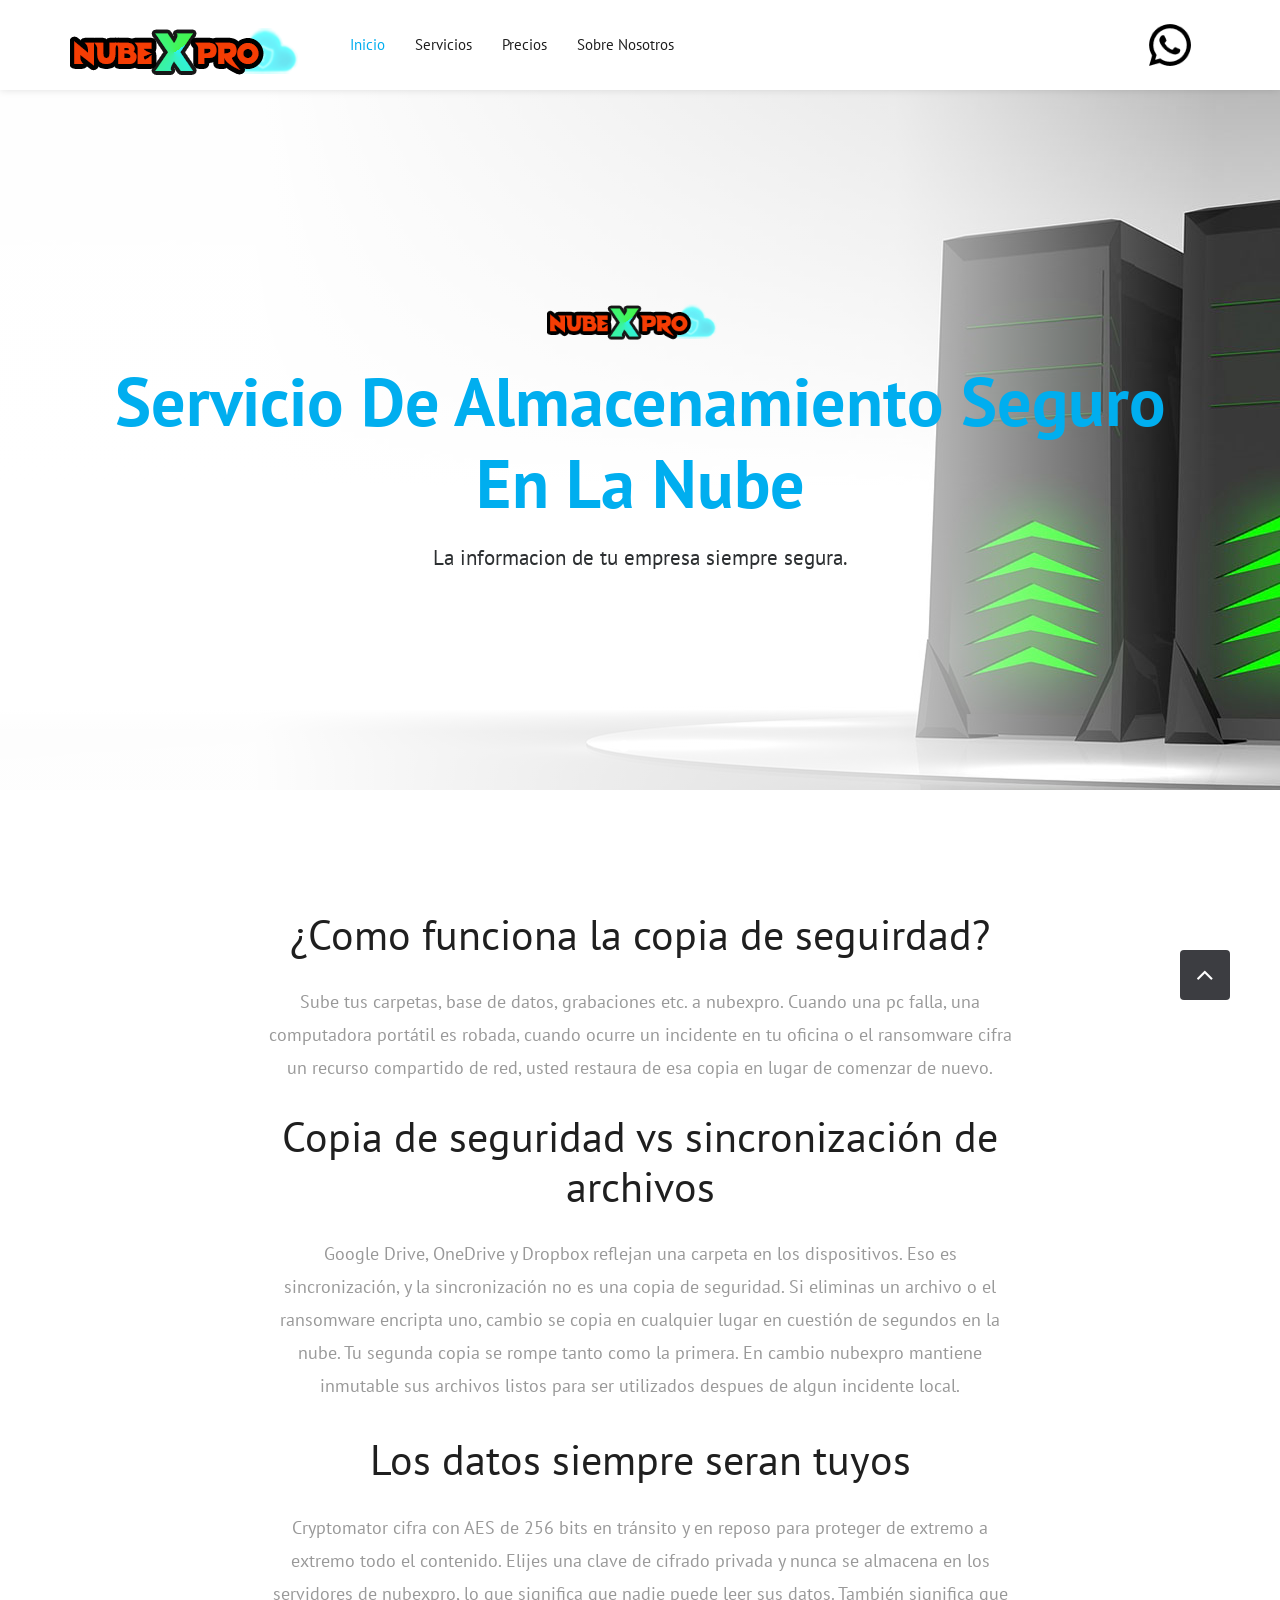
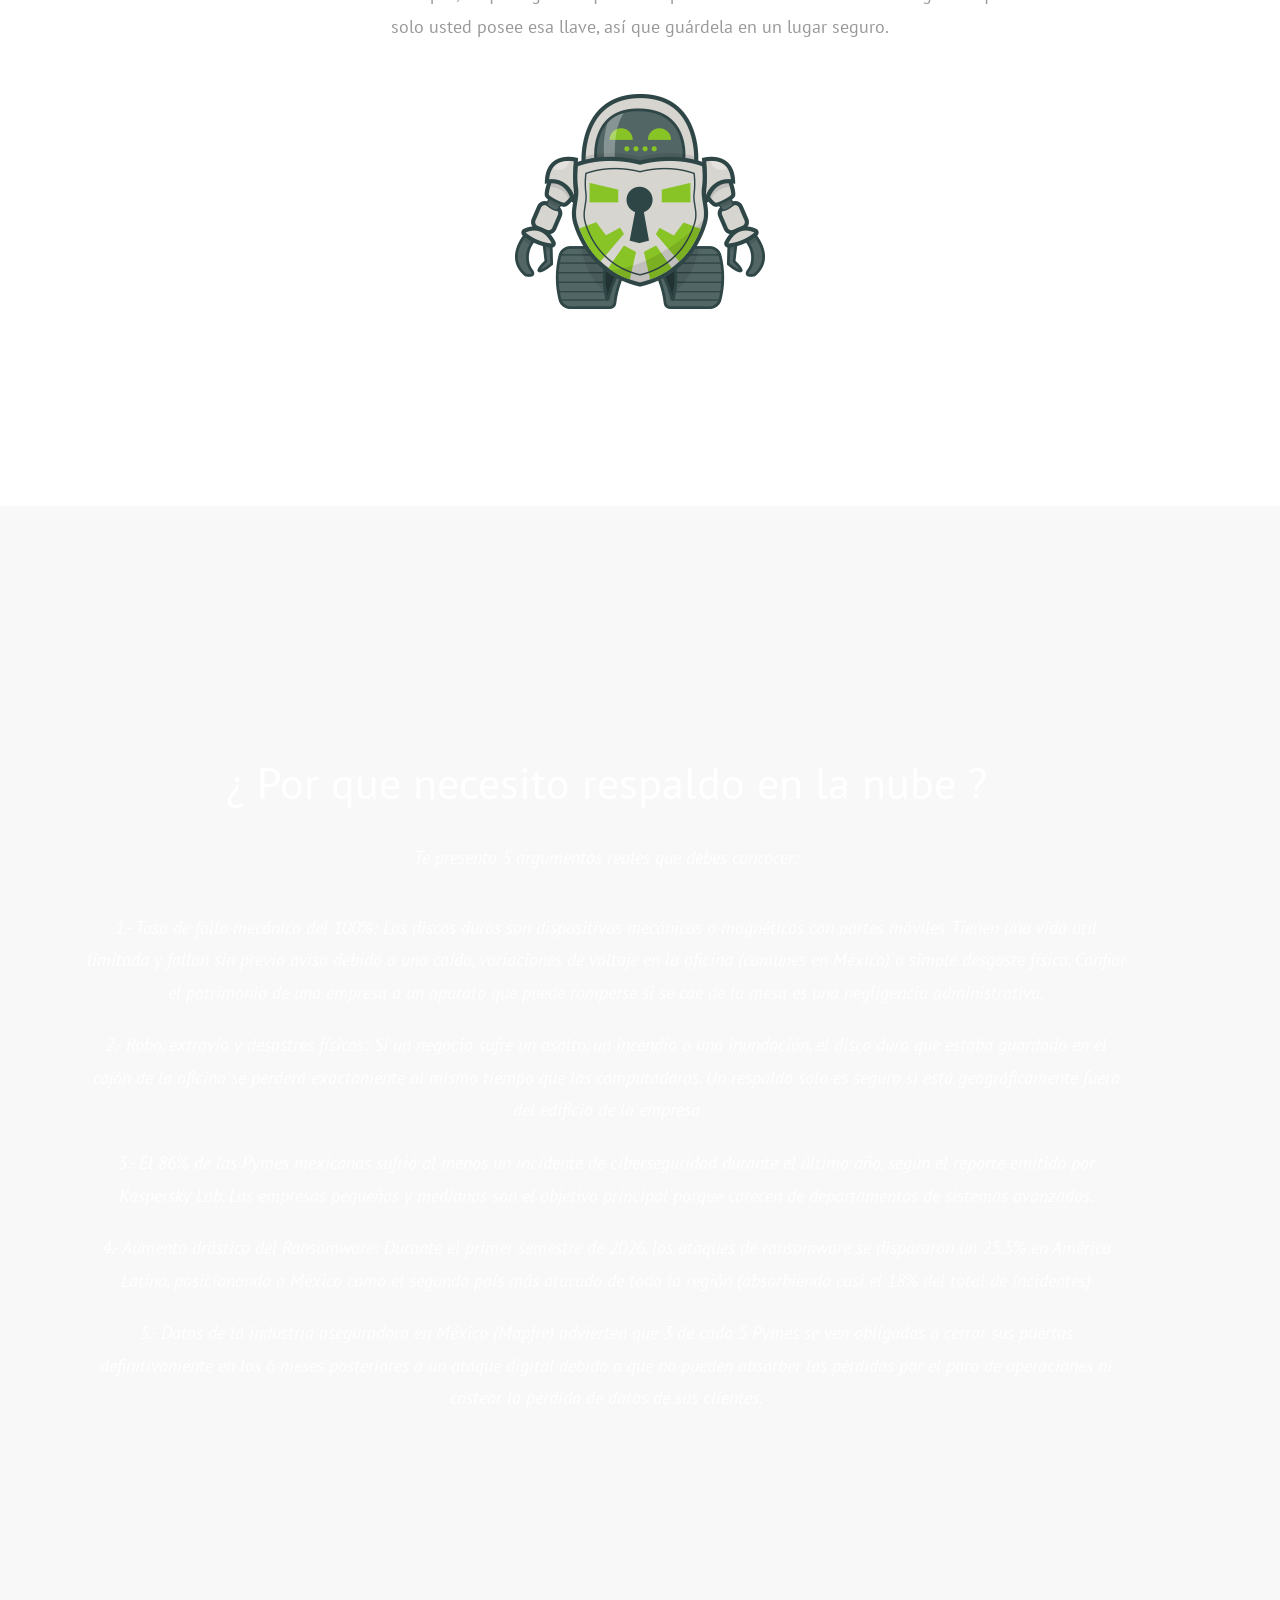
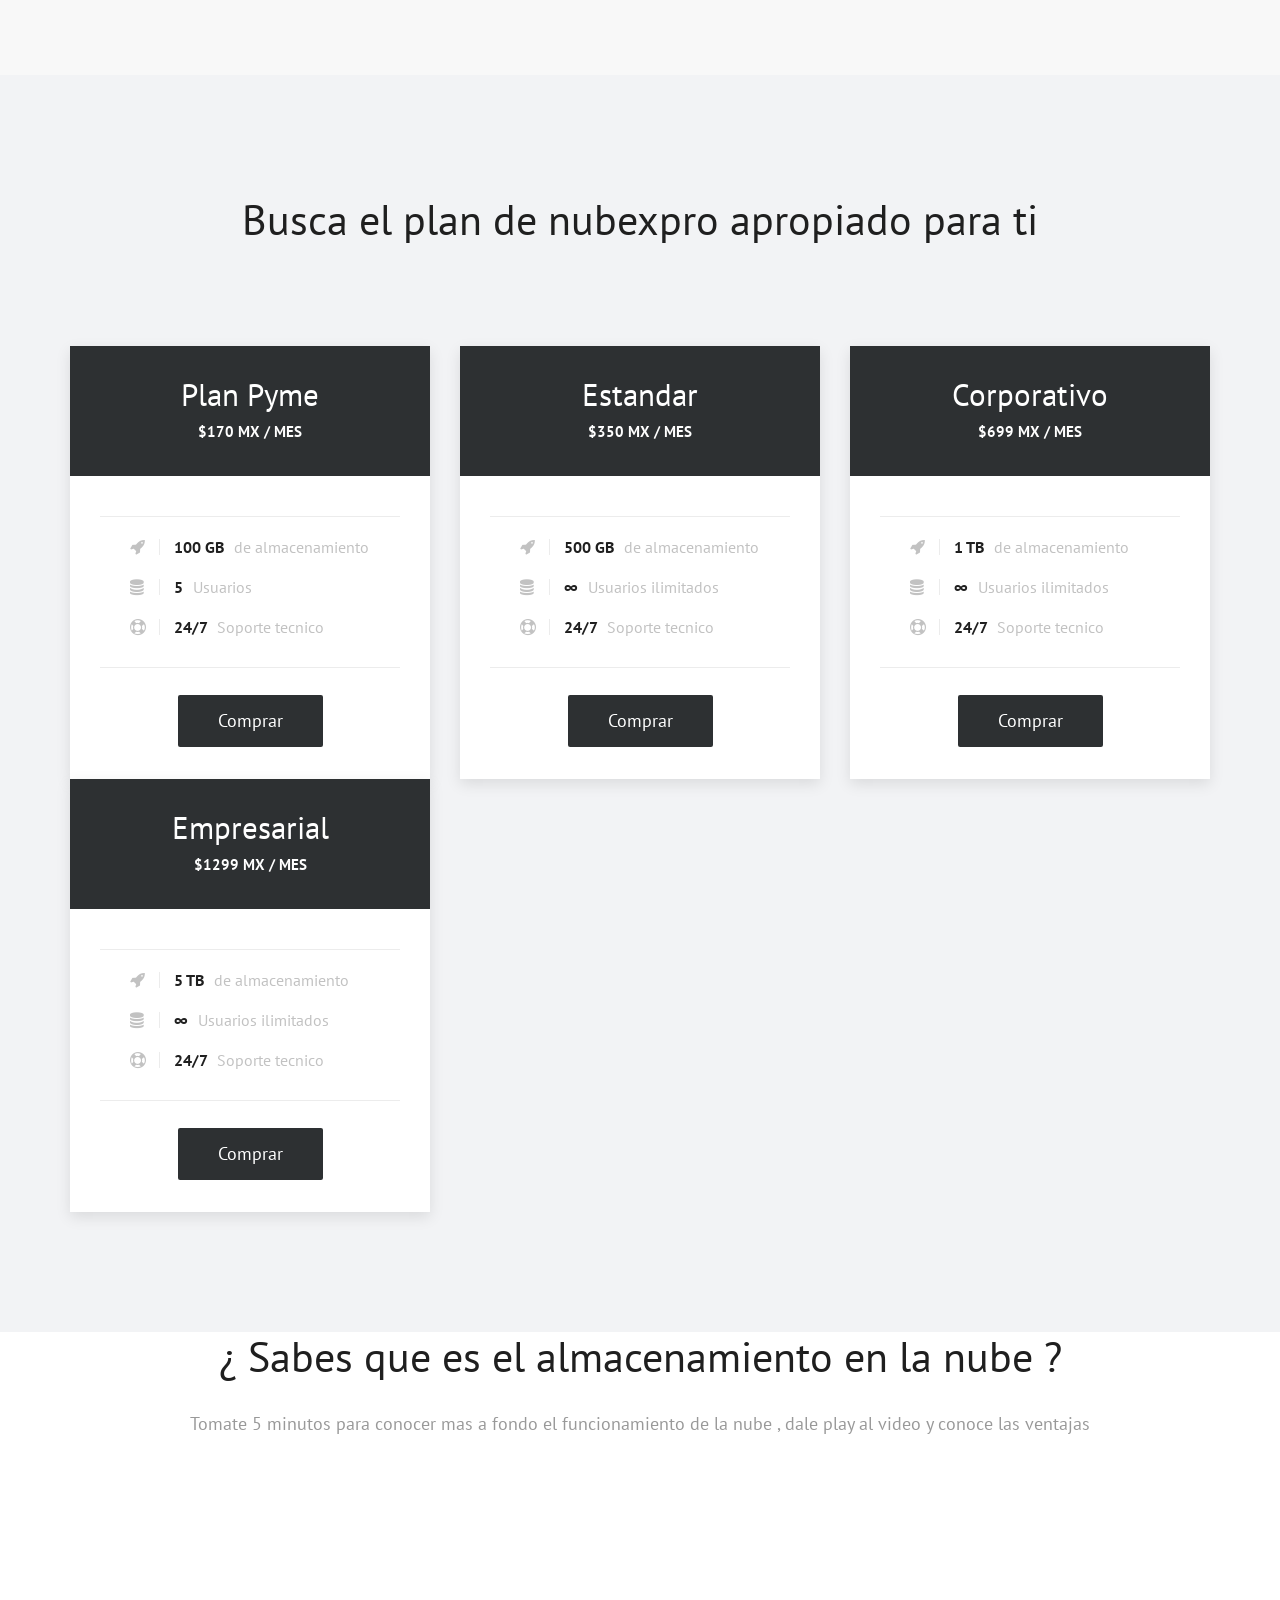
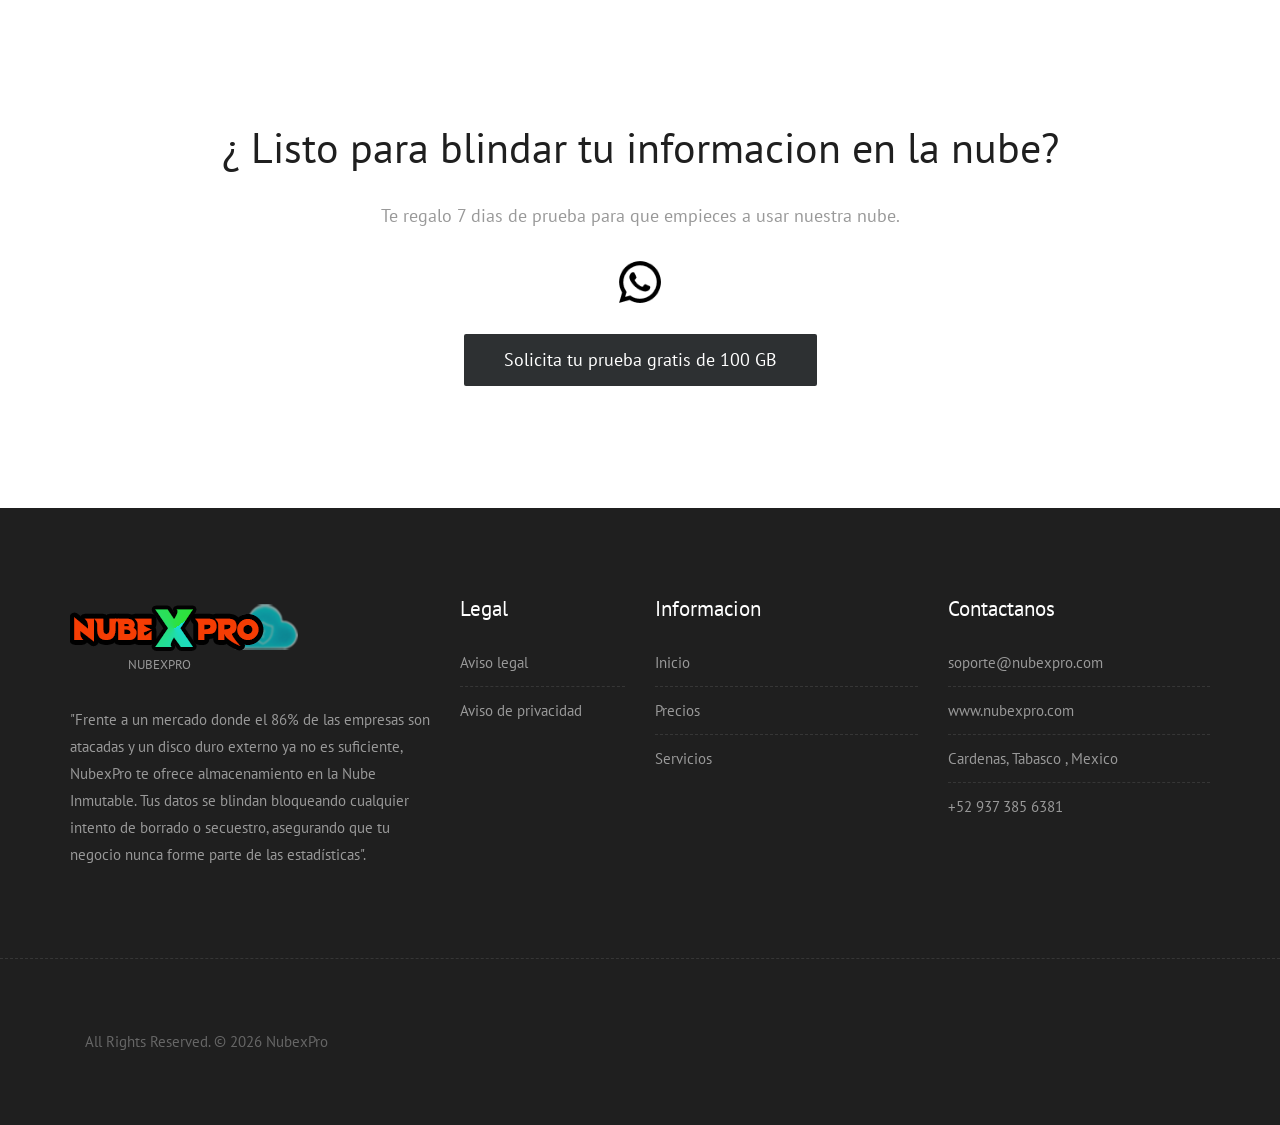
==== commit 49d2ceac: "Add files via upload" ====
--- a/index.html
+++ b/index.html
@@ -245,7 +245,7 @@
 
             <div class="row"><div class="section-title text-center">
                 
-                <h3>Busca el plan de Dropbox apropiado para ti</h3>
+                <h3>Busca el plan de nubexpro apropiado para ti</h3>
                 </div>
             </div>
 
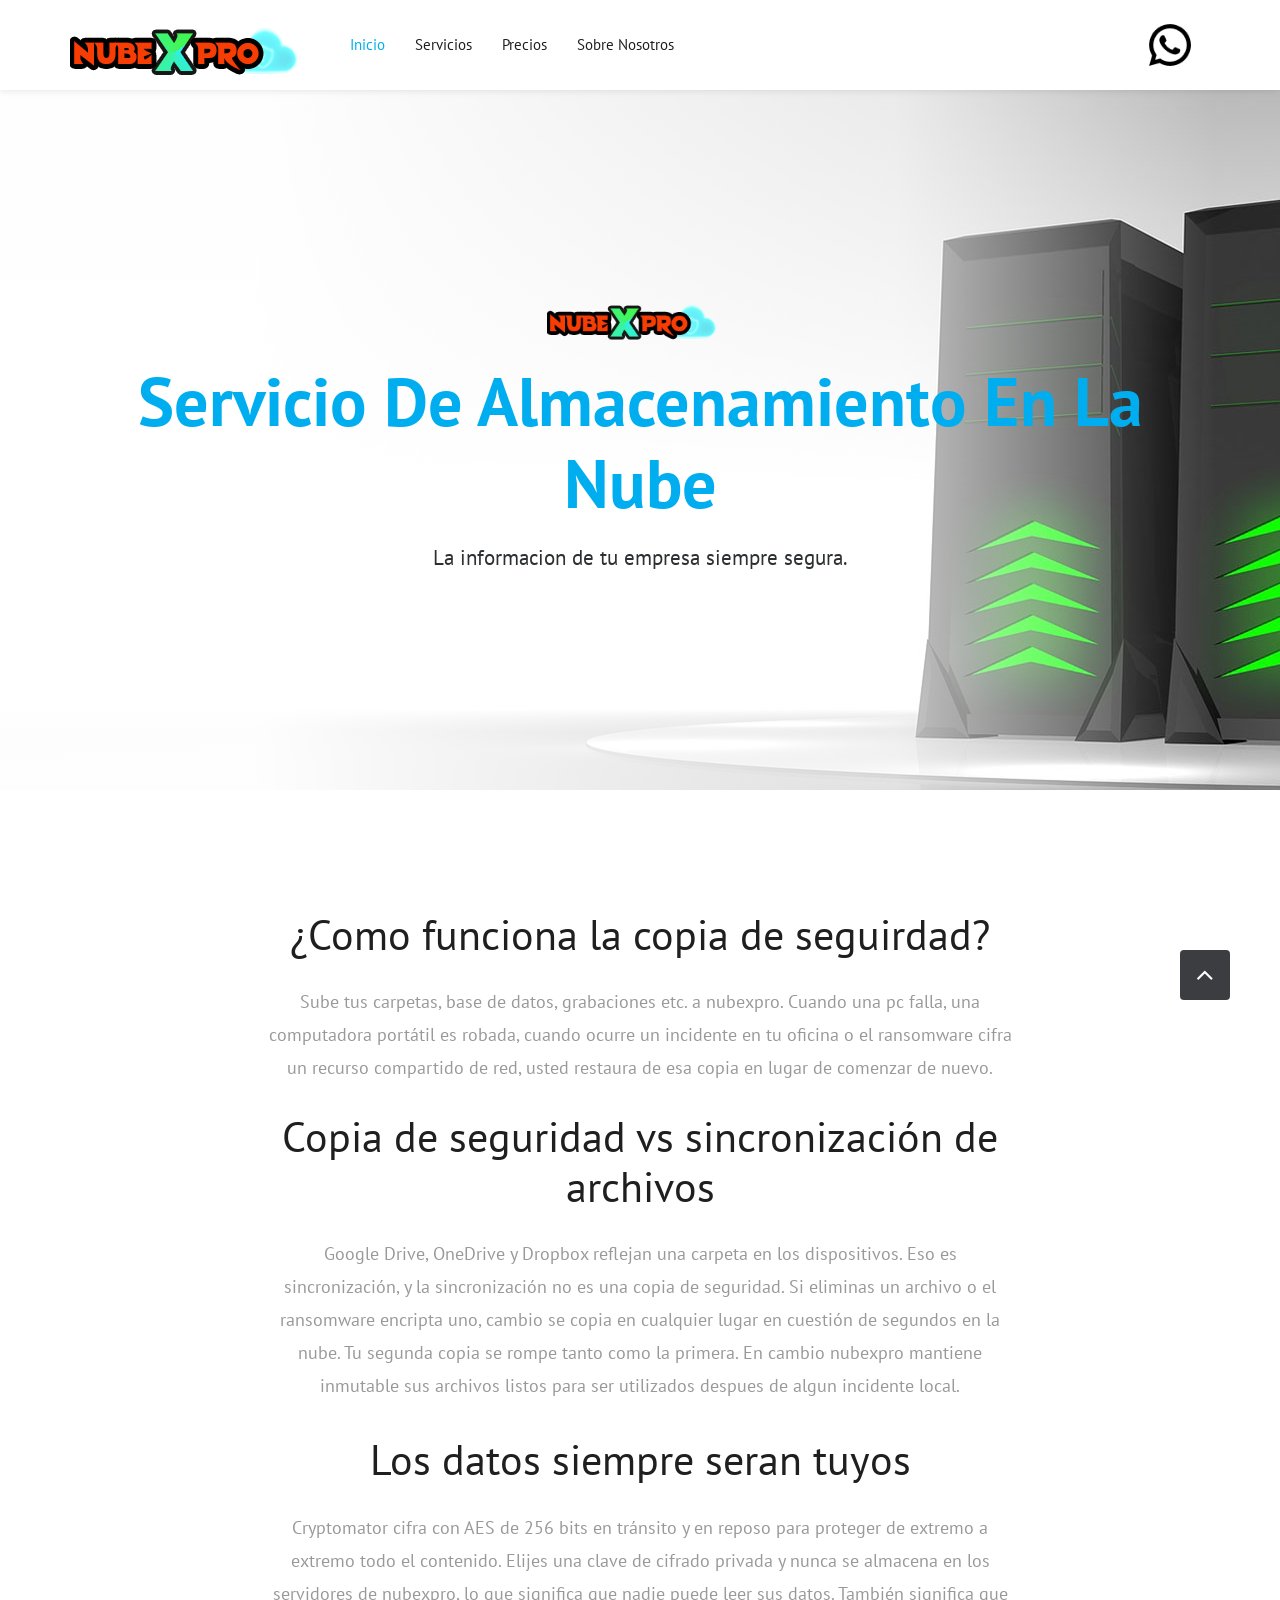
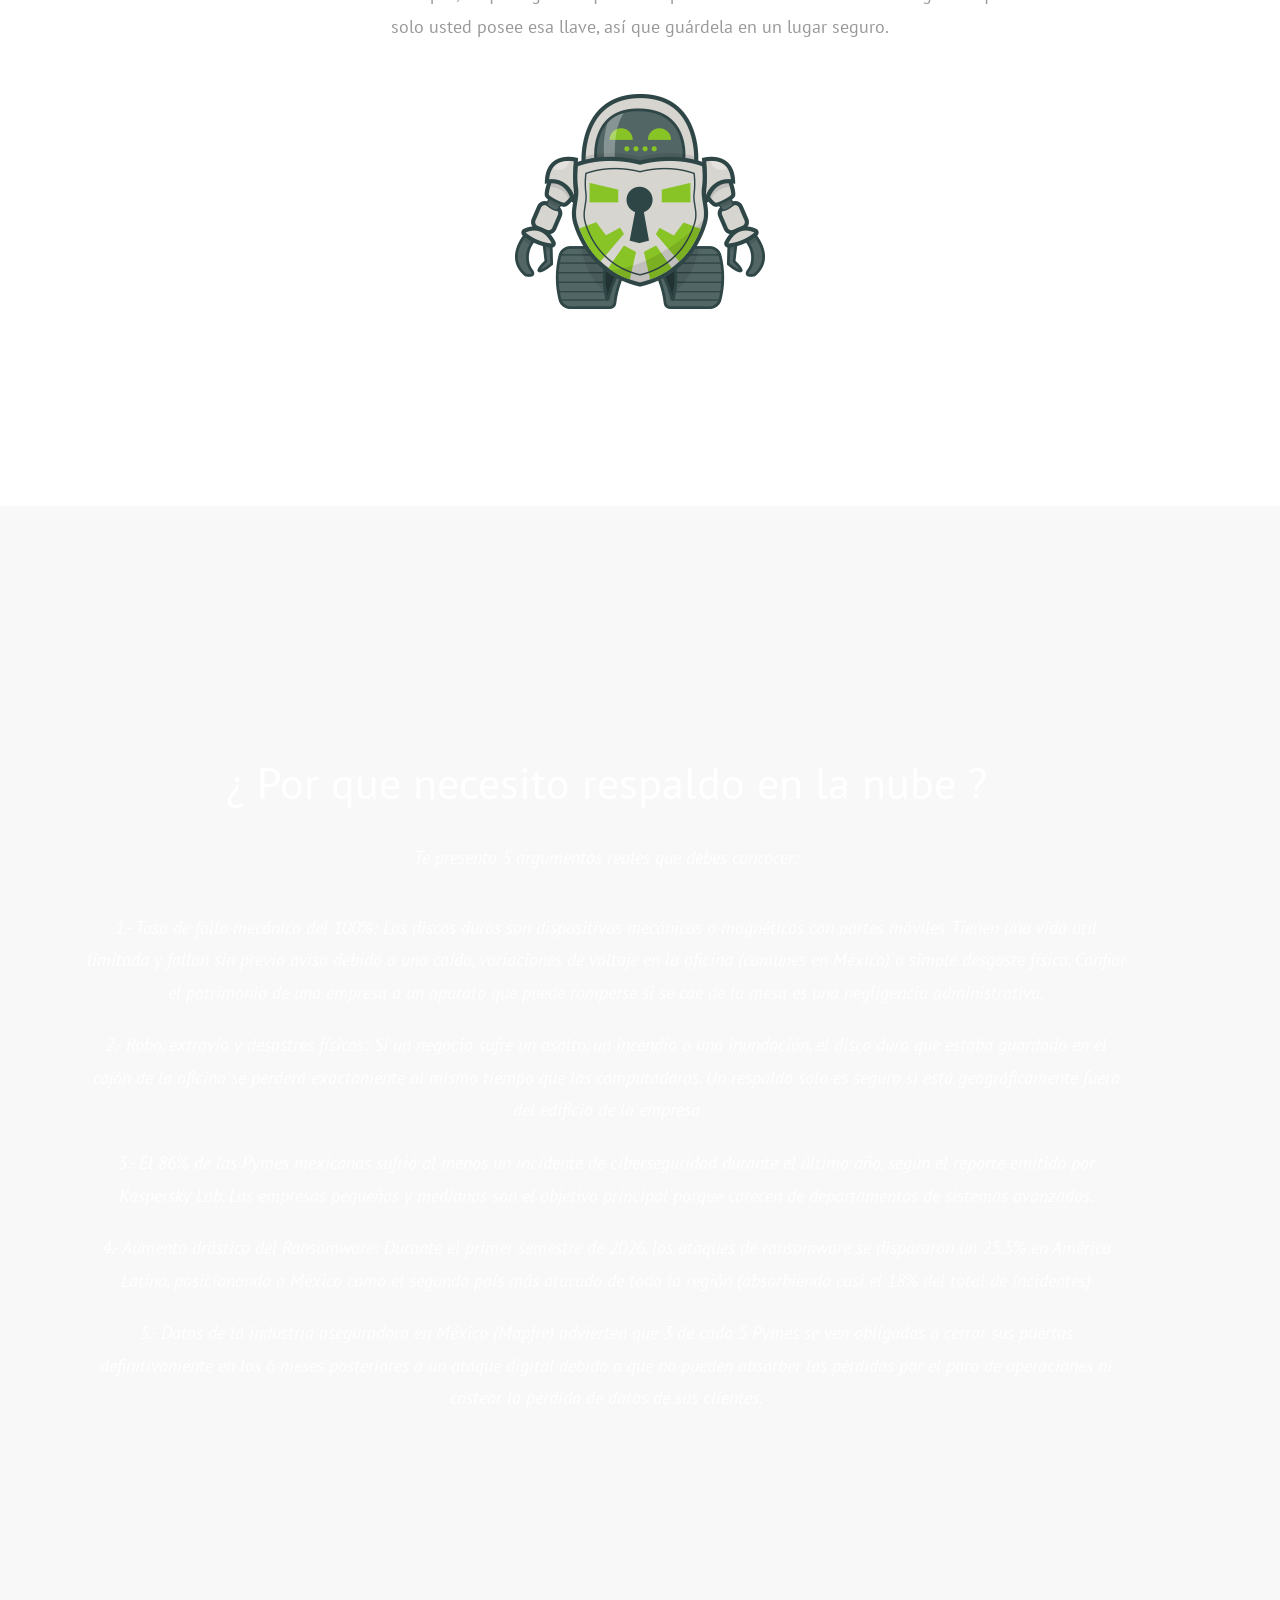
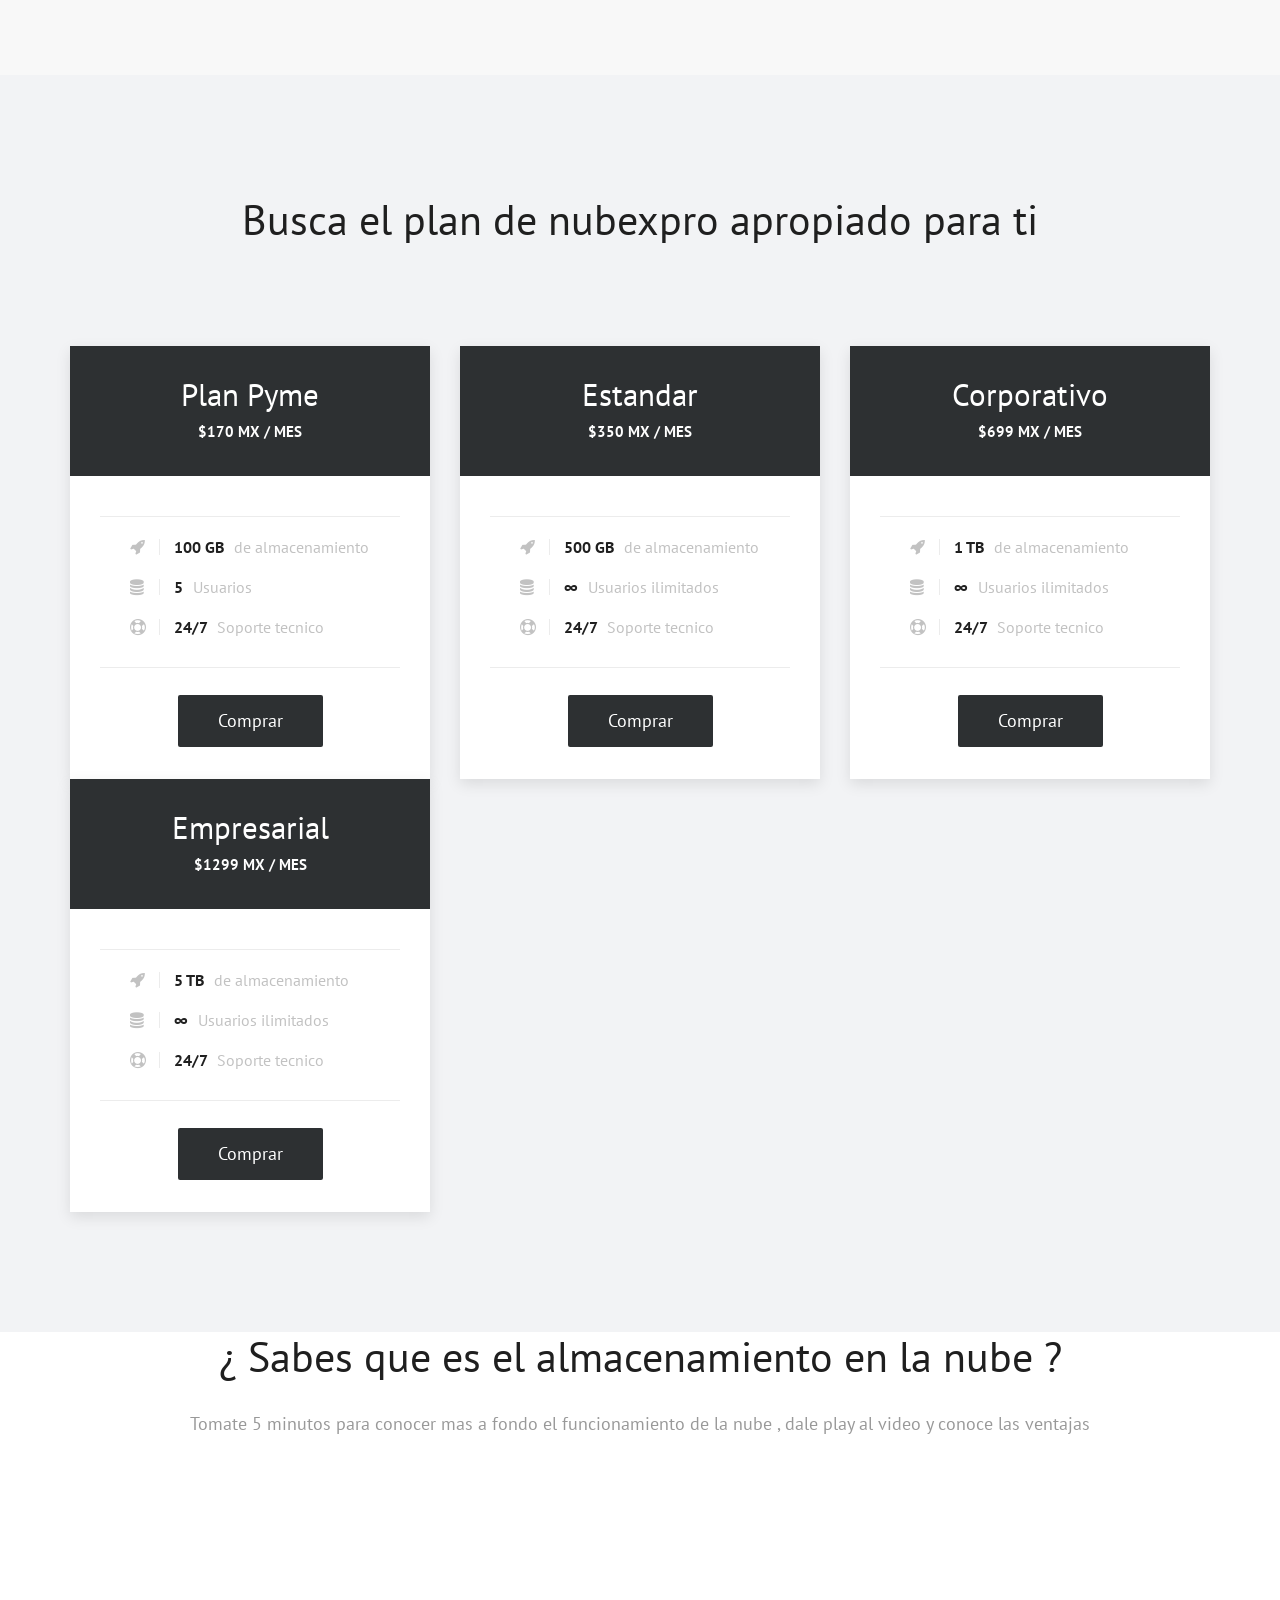
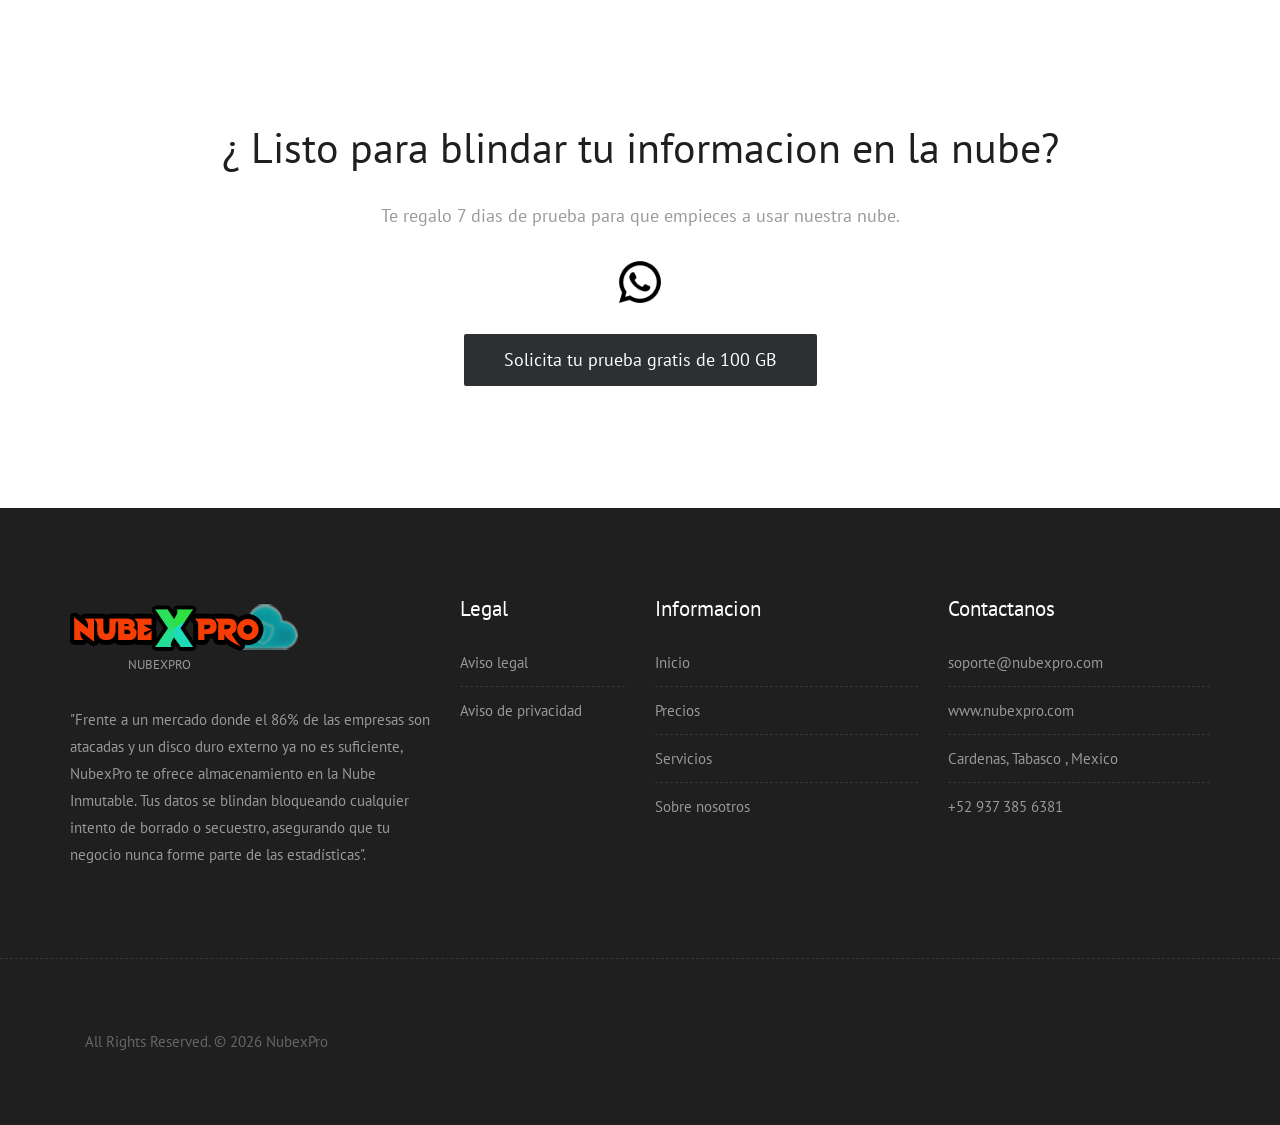
==== commit b88fa089: "Add files via upload" ====
--- a/index.html
+++ b/index.html
@@ -124,7 +124,7 @@
 							<div class="col-md-12 col-sm-12 text-center">
 								<div class="big-tagline">
 									<img src="images/logos/logo-hosting.png" alt="image">
-									<h2 data-animation="animated zoomInRight"><strong> Servicio de almacenamiento seguro en la nube</strong> </h2>
+									<h2 data-animation="animated zoomInRight"><strong> Servicio de almacenamiento en la nube</strong> </h2>
 									<p class="lead" data-animation="animated fadeInLeft"> La informacion de tu empresa siempre segura.</p>
 								</div>
 							</div>
@@ -412,6 +412,7 @@
                             <li><a href="precios.html">Precios</a></li>
                             
                             <li><a href="servicios.html">Servicios</a></li>
+                            <li><a href="somos.html">Sobre nosotros</a></li>
 						
                         </ul><!-- end links -->
                     </div><!-- end clearfix -->
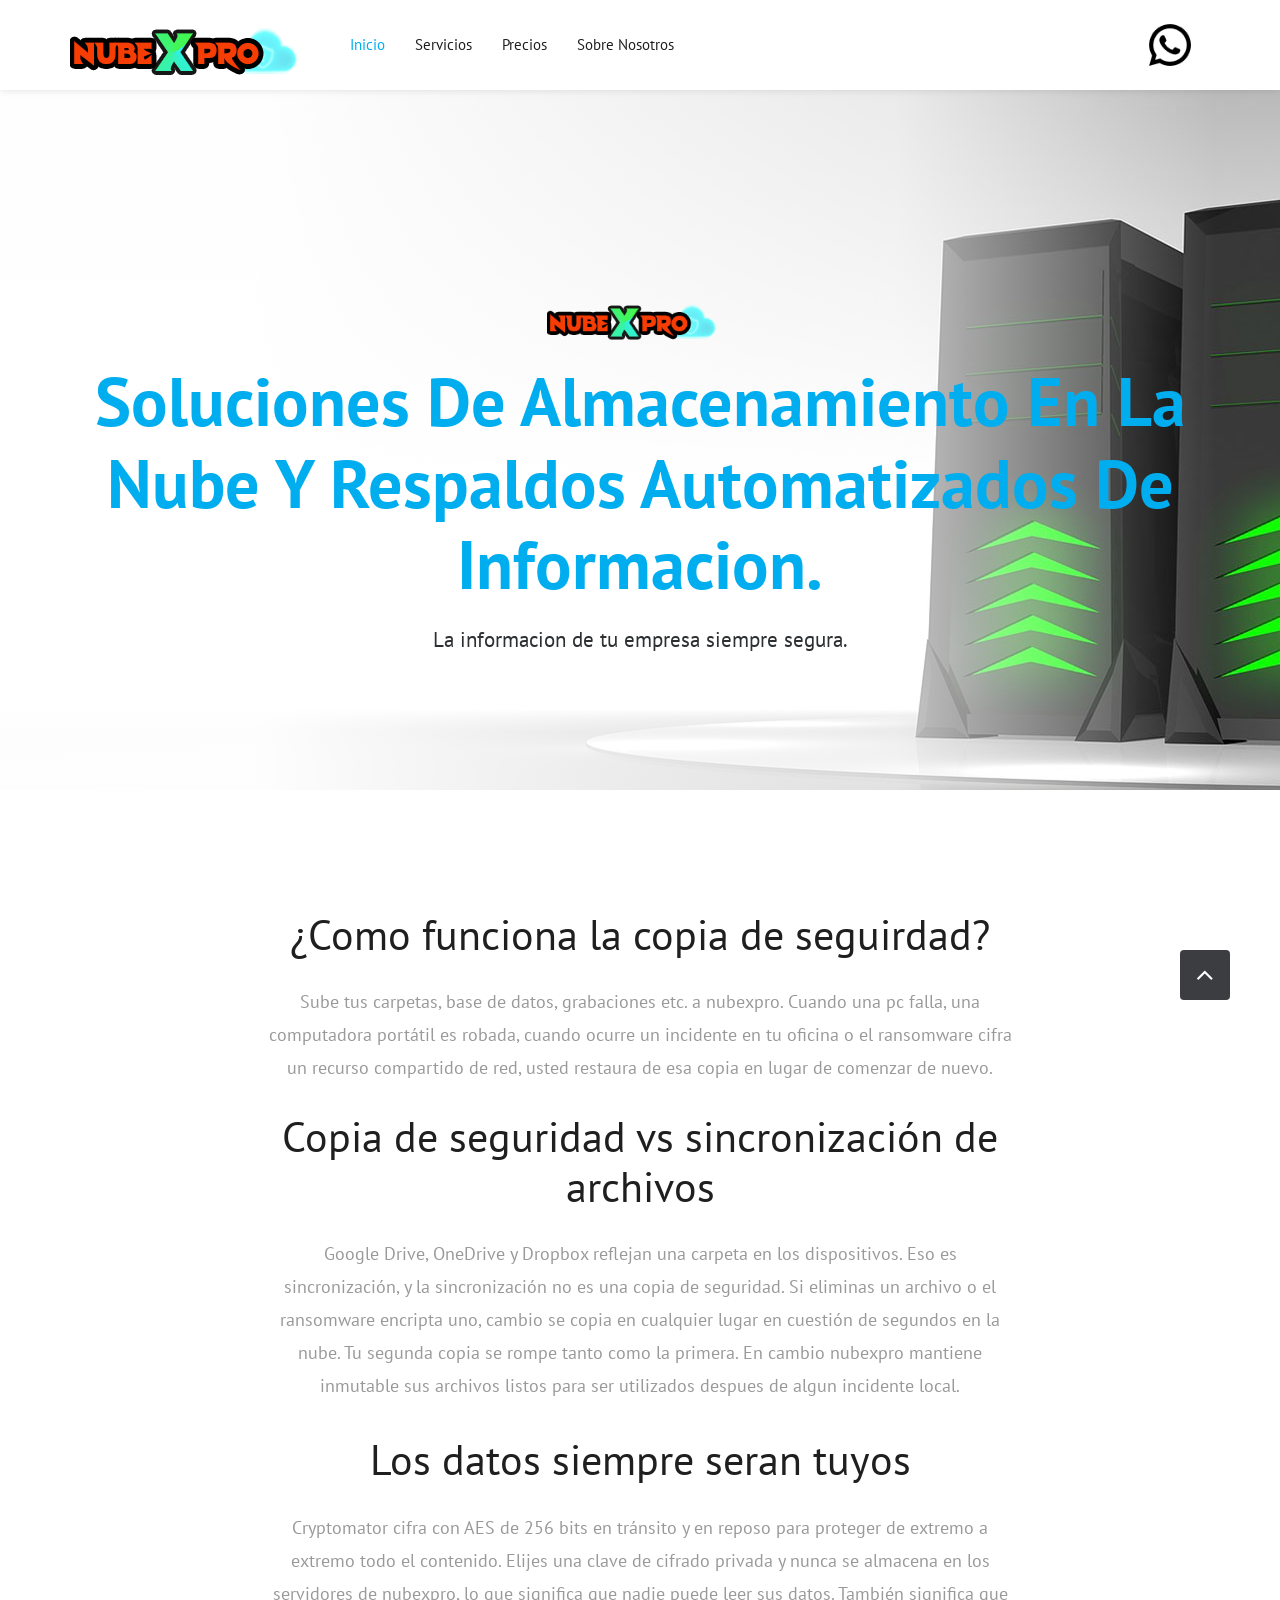
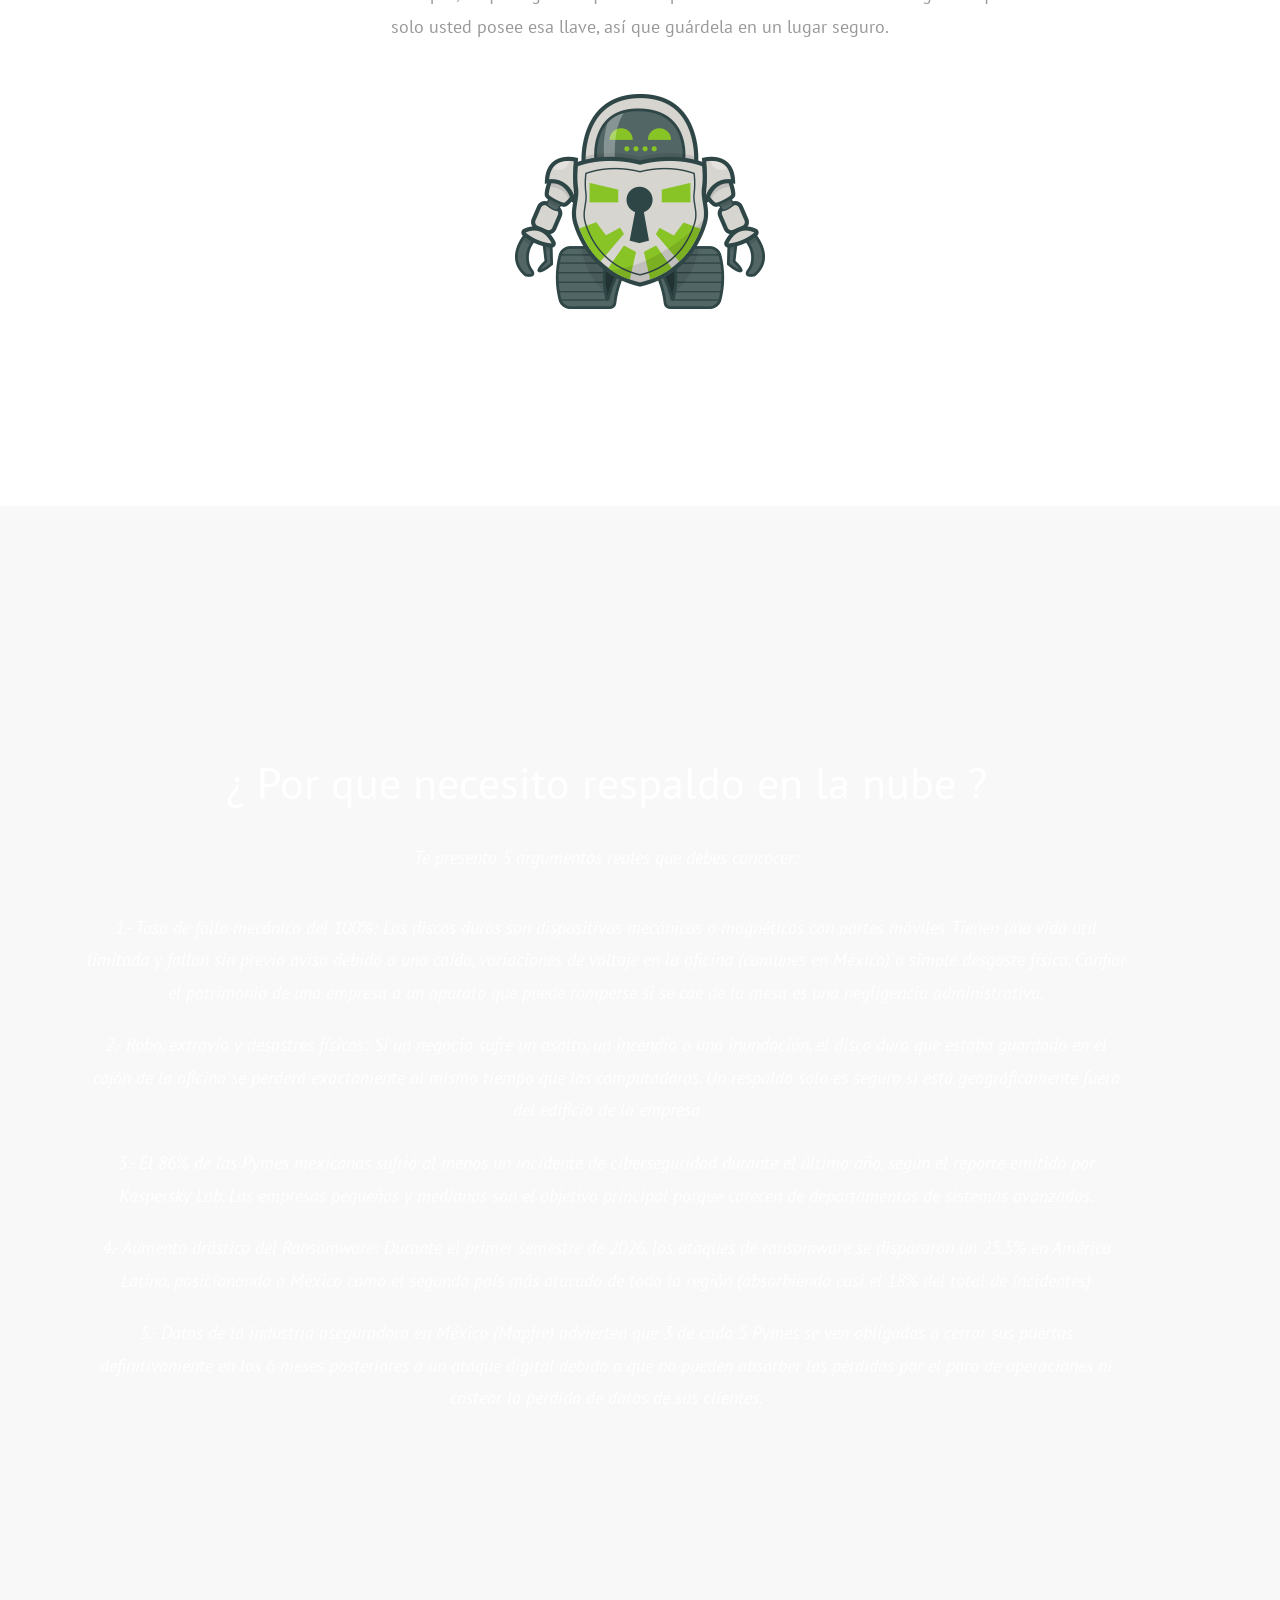
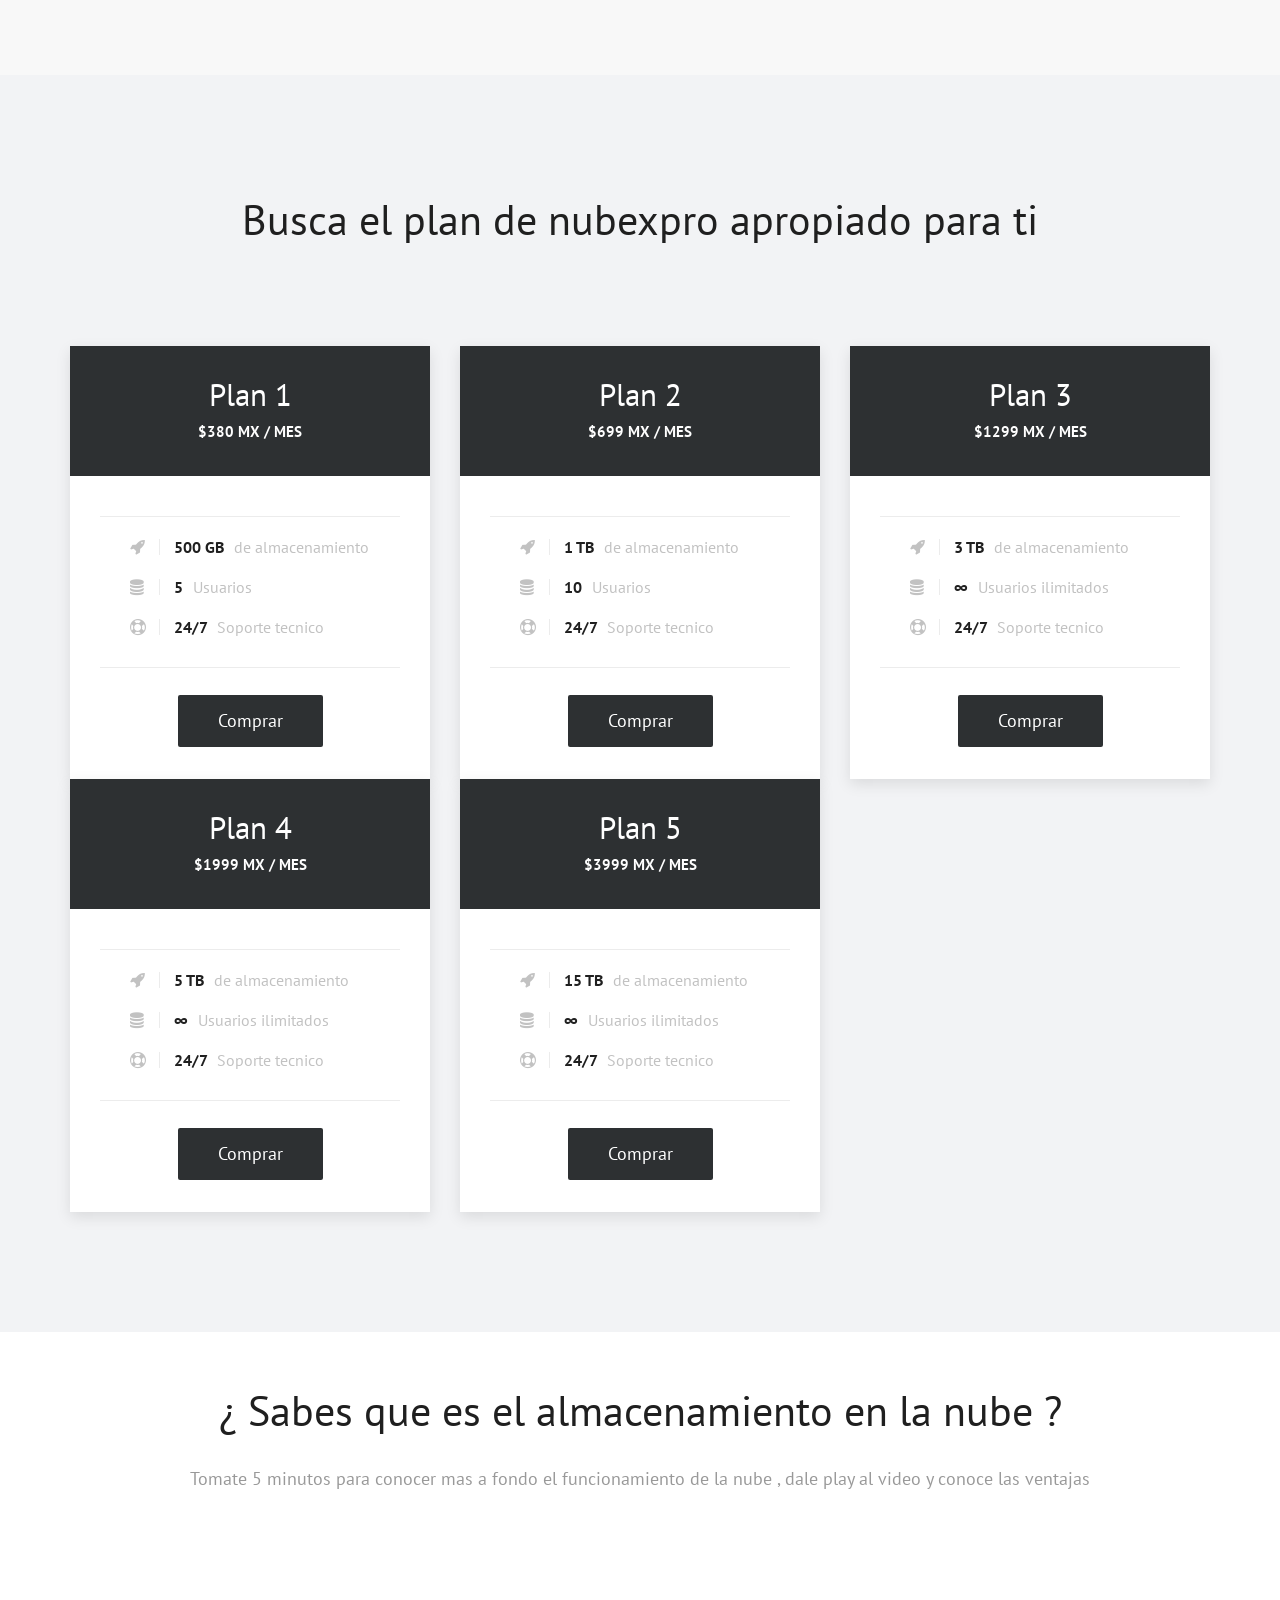
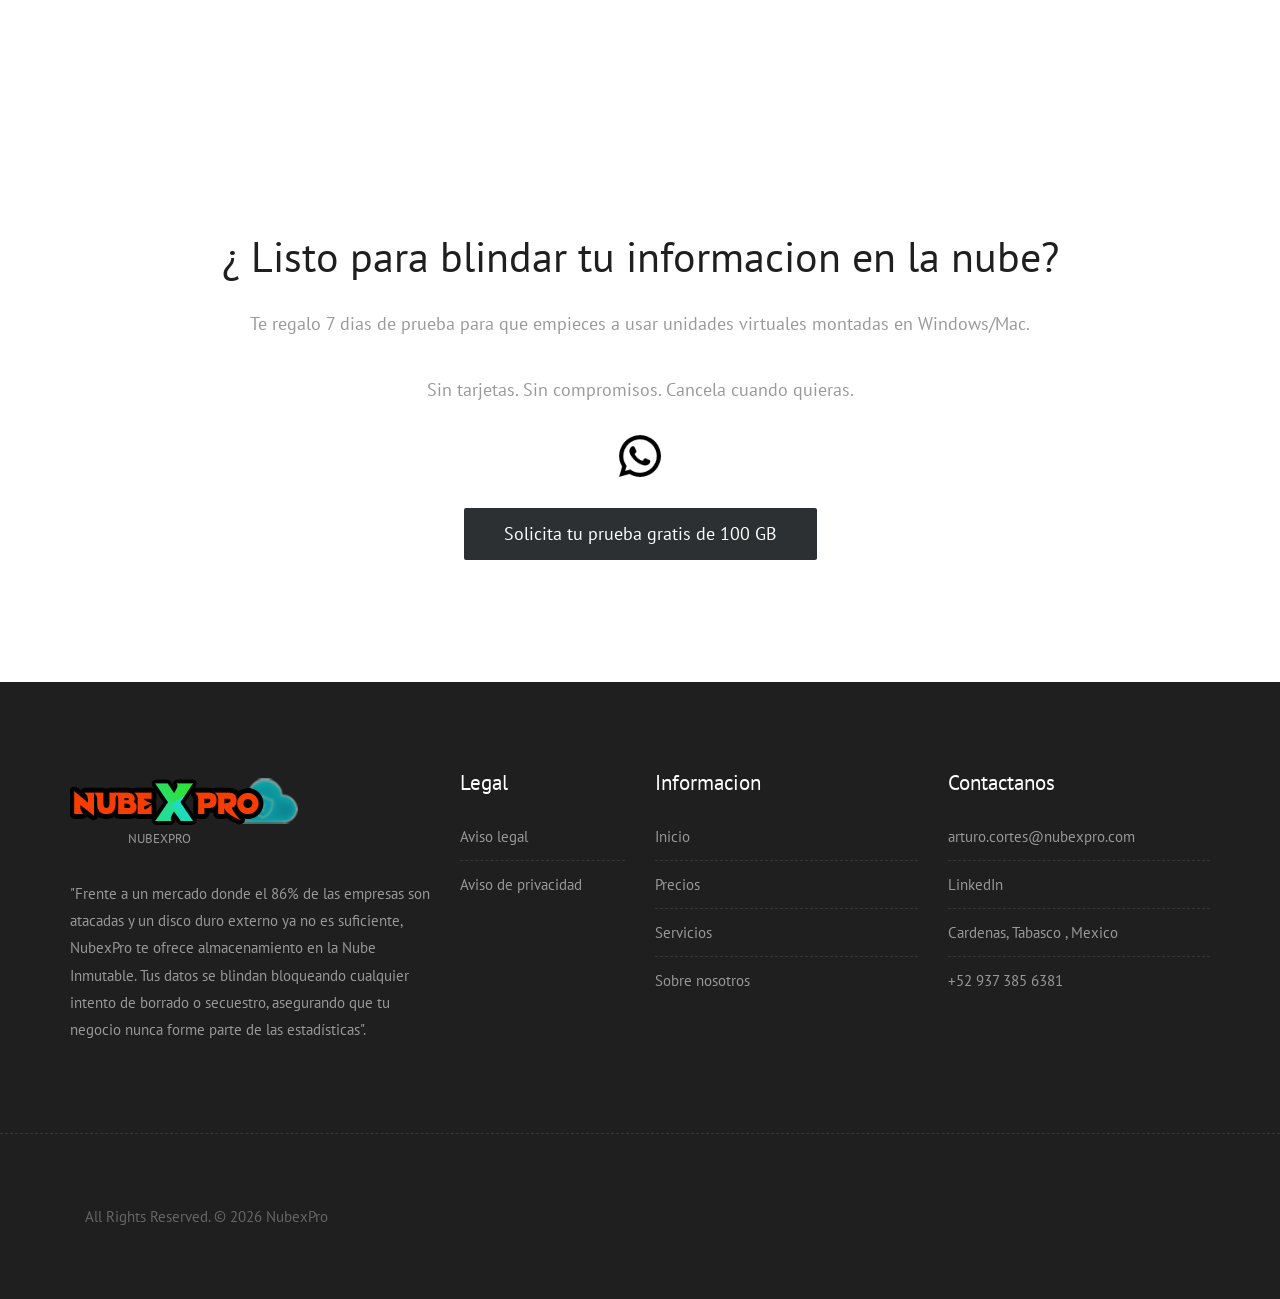
==== commit 6664501d: "Add files via upload" ====
--- a/index.html
+++ b/index.html
@@ -124,7 +124,7 @@
 							<div class="col-md-12 col-sm-12 text-center">
 								<div class="big-tagline">
 									<img src="images/logos/logo-hosting.png" alt="image">
-									<h2 data-animation="animated zoomInRight"><strong> Servicio de almacenamiento en la nube</strong> </h2>
+									<h2 data-animation="animated zoomInRight"><strong> Soluciones de almacenamiento en la nube y respaldos automatizados de informacion.</strong> </h2>
 									<p class="lead" data-animation="animated fadeInLeft"> La informacion de tu empresa siempre segura.</p>
 								</div>
 							</div>
@@ -141,8 +141,7 @@
 									<img src="images/logos/logo-hosting.png" alt="image">
 									<h2 data-animation="animated zoomInRight"><img src="images/logos/cryptomator_logo.png   " alt="image"><strong>Cryptomator</strong></h2>
 									<p class="lead" data-animation="animated fadeInLeft"> Utiliza algoritmos de cifrado simétrico basados en el estándar industrial AES con una longitud de clave de 256 bits (AES-256) para proteger de extremo a extremo todo el contenido. Ni siquiera nosotros podemos ver lo que tú proteges. 
-                                    <iframe width="500" height="88" src="https://www.youtube.com/embed/SABWZJFeqNw?si=-Lvs17mLOqTabXJp" title="YouTube video player" frameborder="0" allow="accelerometer; autoplay; clipboard-write; encrypted-media; gyroscope; picture-in-picture; web-share" referrerpolicy="strict-origin-when-cross-origin" allowfullscreen></iframe>
-									</p>
+                                    	</p>
                                     
 									</div>
 							</div>
@@ -259,8 +258,8 @@
                                 <div class="col-md-4">
                                     <div class="pricing-table pricing-table-highlighted">
                                         <div class="pricing-table-header grd1">
-                                            <h2>Plan Pyme</h2>
-                                            <h3>$170 MX / Mes</h3>
+                                            <h2>Plan 1</h2>
+                                            <h3>$380 MX / Mes</h3>
                                         </div>
                                         <div class="pricing-table-space"></div>
                                         <div class="pricing-table-text">
@@ -268,7 +267,7 @@
                                         </div>
                                         <div class="pricing-table-features">
                                             
-                                            <p><i class="fa fa-rocket"></i> <strong>100 GB</strong> de almacenamiento</p>
+                                            <p><i class="fa fa-rocket"></i> <strong>500 GB</strong> de almacenamiento</p>
                                             <p><i class="fa fa-database"></i> <strong>5</strong> Usuarios </p>
                                            
                                             <p><i class="fa fa-life-ring"></i> <strong>24/7 </strong> Soporte tecnico</p>
@@ -281,8 +280,8 @@
                                 <div class="col-md-4">
                                     <div class="pricing-table pricing-table-highlighted">
                                         <div class="pricing-table-header grd1">
-                                            <h2>Estandar</h2>
-                                            <h3>$350 MX / Mes</h3>
+                                            <h2>Plan 2</h2>
+                                            <h3>$699 MX / Mes</h3>
                                         </div>
                                         <div class="pricing-table-space"></div>
                                         <div class="pricing-table-text">
@@ -290,8 +289,8 @@
                                         </div>
                                         <div class="pricing-table-features">
                                             
-                                            <p><i class="fa fa-rocket"></i> <strong>500 GB</strong> de almacenamiento</p>
-                                            <p><i class="fa fa-database"></i> <strong>&infin;</strong> Usuarios ilimitados</p>
+                                            <p><i class="fa fa-rocket"></i> <strong>1 TB</strong> de almacenamiento</p>
+                                            <p><i class="fa fa-database"></i> <strong>10</strong> Usuarios </p>
                                            
                                             <p><i class="fa fa-life-ring"></i> <strong>24/7 </strong> Soporte tecnico</p>
                                         </div>
@@ -304,8 +303,8 @@
                                 <div class="col-md-4">
                                     <div class="pricing-table pricing-table-highlighted">
                                         <div class="pricing-table-header grd1">
-                                            <h2>Corporativo</h2>
-                                            <h3>$699 MX / Mes</h3>
+                                            <h2>Plan 3</h2>
+                                            <h3>$1299 MX / Mes</h3>
                                         </div>
                                         <div class="pricing-table-space"></div>
                                         <div class="pricing-table-text">
@@ -313,7 +312,7 @@
                                         </div>
                                         <div class="pricing-table-features">
                                             
-                                            <p><i class="fa fa-rocket"></i> <strong>1 TB</strong> de almacenamiento</p>
+                                            <p><i class="fa fa-rocket"></i> <strong>3 TB</strong> de almacenamiento</p>
                                             <p><i class="fa fa-database"></i> <strong>&infin;</strong> Usuarios ilimitados</p>
                                            
                                             <p><i class="fa fa-life-ring"></i> <strong>24/7 </strong> Soporte tecnico</p>
@@ -327,8 +326,8 @@
                                 <div class="col-md-4">
                                     <div class="pricing-table pricing-table-highlighted">
                                         <div class="pricing-table-header grd1">
-                                            <h2>Empresarial</h2>
-                                            <h3>$1299 MX / Mes</h3>
+                                            <h2>Plan 4</h2>
+                                            <h3>$1999 MX / Mes</h3>
                                         </div>
                                         <div class="pricing-table-space"></div>
                                         <div class="pricing-table-text">
@@ -337,6 +336,30 @@
                                         <div class="pricing-table-features">
                                             
                                             <p><i class="fa fa-rocket"></i> <strong>5 TB</strong> de almacenamiento</p>
+                                            <p><i class="fa fa-database"></i> <strong>&infin;</strong> Usuarios ilimitados</p>
+                                           
+                                            <p><i class="fa fa-life-ring"></i> <strong>24/7 </strong> Soporte tecnico</p>
+                                        </div>
+                                        
+                                        <div class="pricing-table-sign-up">
+                                            <a href="https://wa.me/529373856381" target="_blank" data-scroll class="btn btn-light btn-radius btn-brd grd1 effect-1 href=">Comprar </a>
+                                        </div>
+                                   
+                                    </div>
+                                </div>
+                                <div class="col-md-4">
+                                    <div class="pricing-table pricing-table-highlighted">
+                                        <div class="pricing-table-header grd1">
+                                            <h2>Plan 5</h2>
+                                            <h3>$3999 MX / Mes</h3>
+                                        </div>
+                                        <div class="pricing-table-space"></div>
+                                        <div class="pricing-table-text">
+                                            
+                                        </div>
+                                        <div class="pricing-table-features">
+                                            
+                                            <p><i class="fa fa-rocket"></i> <strong>15 TB</strong> de almacenamiento</p>
                                             <p><i class="fa fa-database"></i> <strong>&infin;</strong> Usuarios ilimitados</p>
                                            
                                             <p><i class="fa fa-life-ring"></i> <strong>24/7 </strong> Soporte tecnico</p>
@@ -358,15 +381,15 @@
         </div><!-- end container -->
     </div><!-- end section -->
  <div class="section-title text-center">
-                <h3>¿ Sabes que es el almacenamiento en la nube ?</h3>
+               <br><br> <h3>¿ Sabes que es el almacenamiento en la nube ?</h3>
                 <p class="lead">Tomate 5 minutos para conocer mas a fondo el funcionamiento de la nube , dale play al video y conoce las ventajas<br></p>
                 <div class="post-media wow fadeIn">
                         <img src="" alt="" class="img-responsive img-rounded">
                         <iframe width="360" height="215" src="https://www.youtube.com/embed/WBgLu2Qm_JI?si=1mq3pT0v3GdigstN" title="YouTube video player" frameborder="0" allow="accelerometer; autoplay; clipboard-write; encrypted-media; gyroscope; picture-in-picture; web-share" referrerpolicy="strict-origin-when-cross-origin" allowfullscreen></iframe></div><!-- end media -->
             </div><!-- end title -->
-             <div class="section-title text-center">
+             <div class="section-title text-center"> <br><br>
                 <h3>¿ Listo para blindar tu informacion en la nube? </h3></h3>
-                <p class="lead">Te regalo 7 dias de prueba para que empieces a usar nuestra nube.
+                <p class="lead">Te regalo 7 dias de prueba para que empieces a usar unidades virtuales montadas en Windows/Mac. <br><br>Sin tarjetas. Sin compromisos. Cancela cuando quieras.
                     <div class="pricing-table-sign-up">
                                             <a href="https://wa.me/529373856381" target="_blank"><img src="images/logos/whatsapp-line.png   " style="width: 50px; height: 50px;"</a>
                                             
@@ -425,8 +448,9 @@
                         </div>
 
                         <ul class="footer-links">
-                            <li><a href="mailto:#">soporte@nubexpro.com</a></li>
-                            <li><a href="#">www.nubexpro.com</a></li>
+                            <li><a href="mailto:#">arturo.cortes@nubexpro.com</a></li>
+                            <li><a href="https://www.linkedin.com/in/arturo-cort%C3%A9s-martinez-nubexpro/">LinkedIn</a></li>
+                            
                             <li>Cardenas, Tabasco , Mexico</li>
                             <li>+52 937 385 6381</li>
                         </ul><!-- end links -->
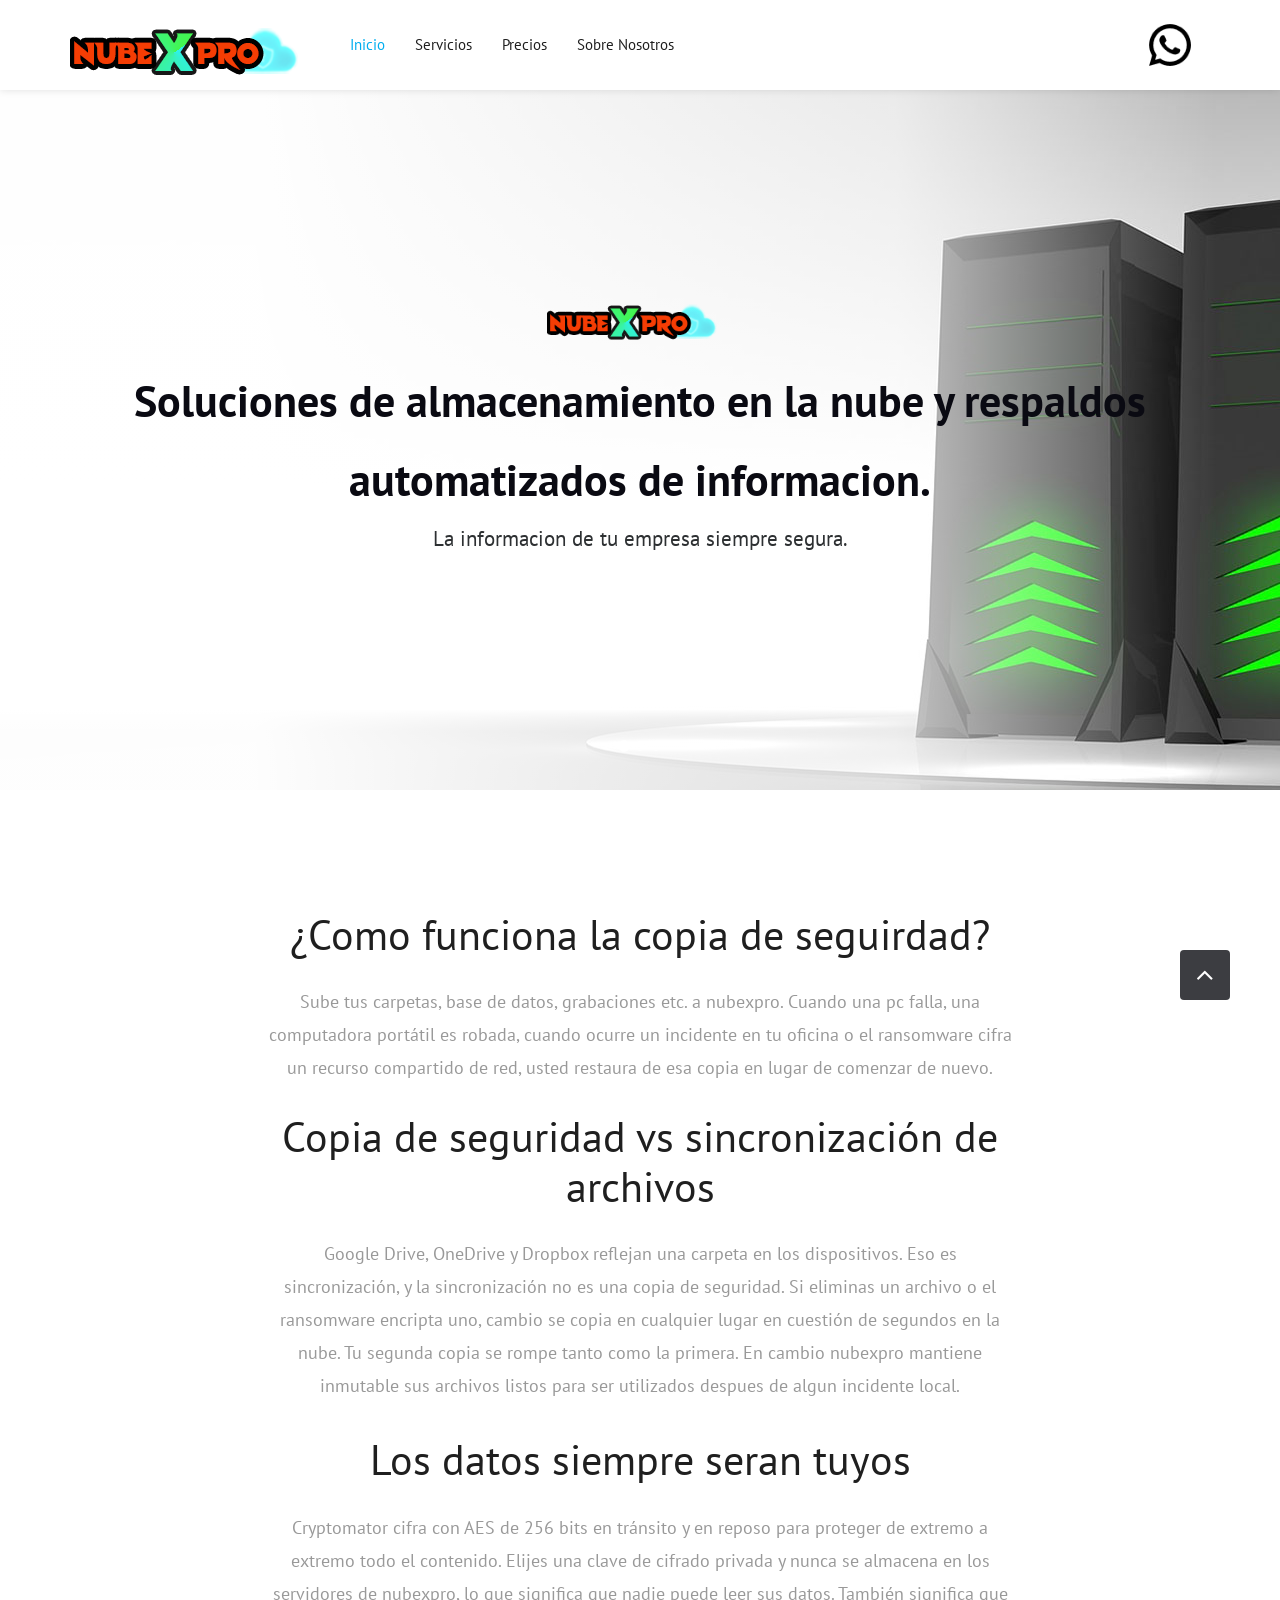
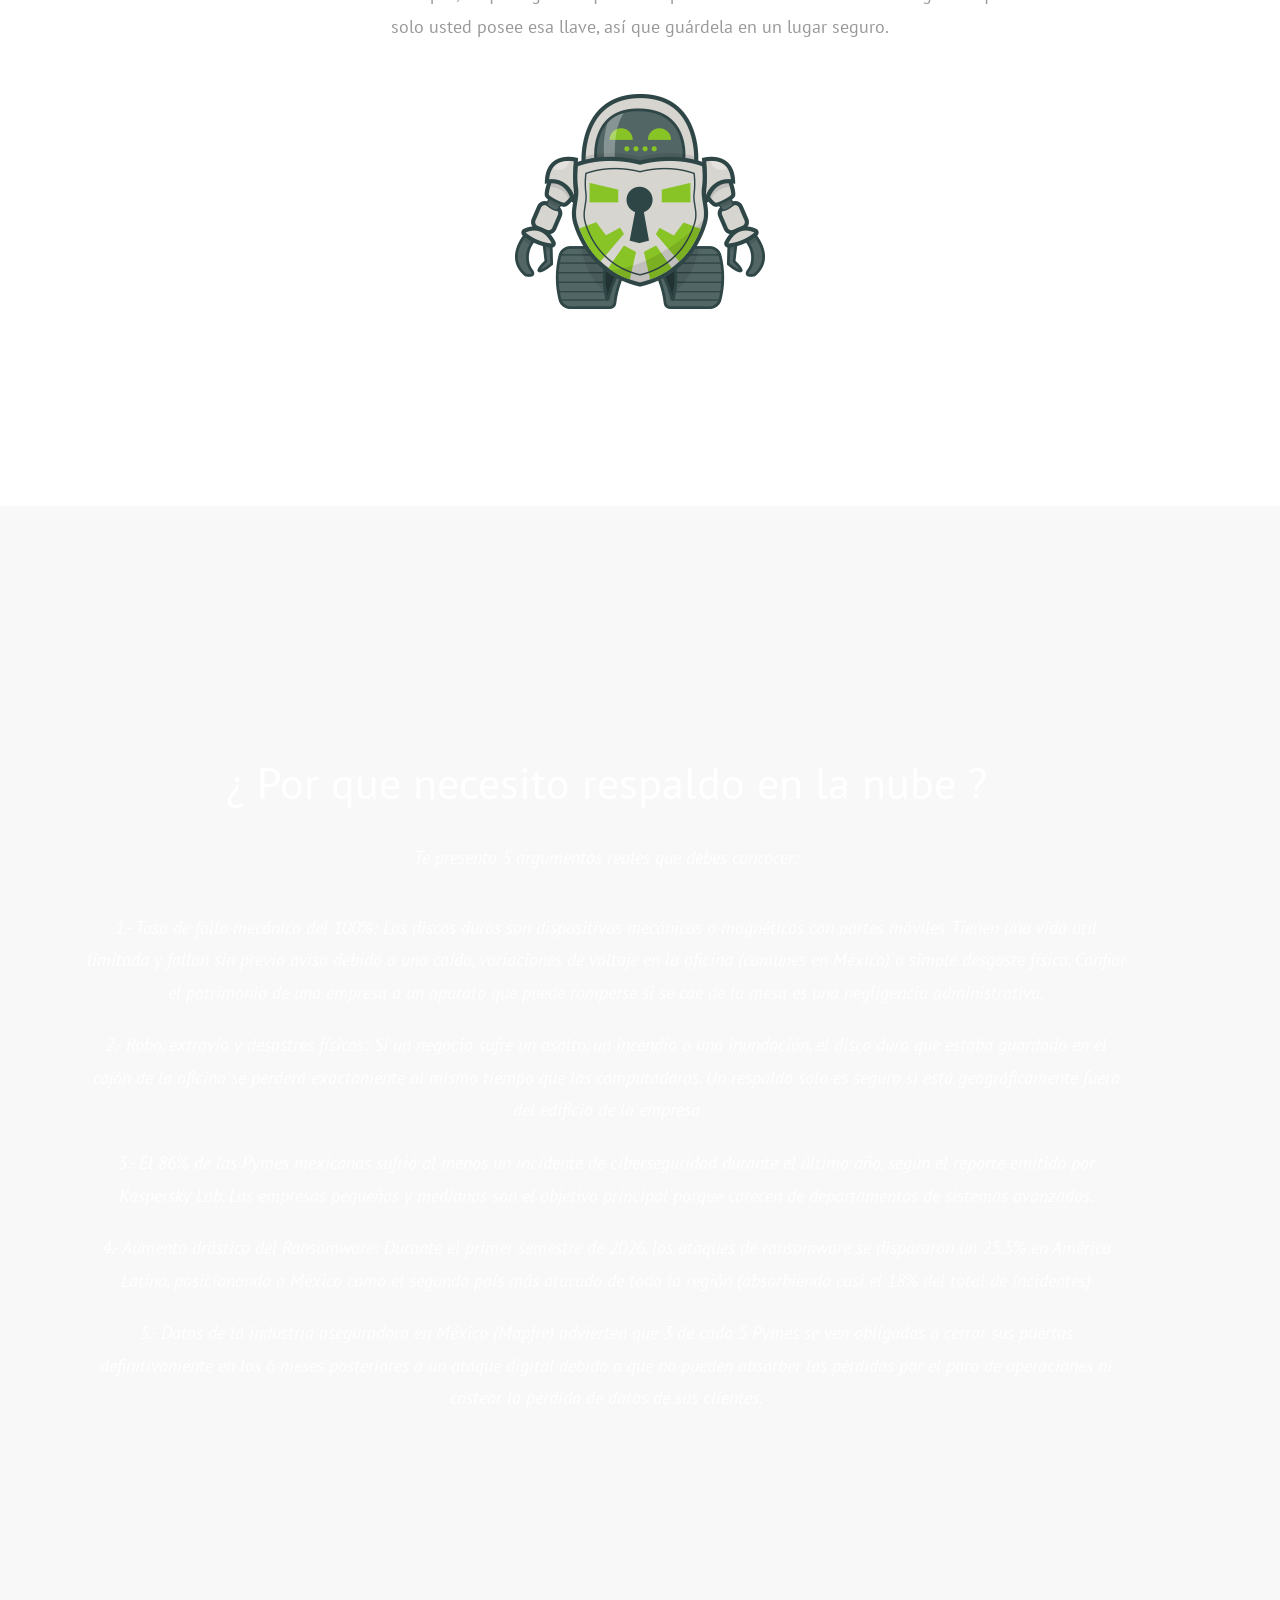
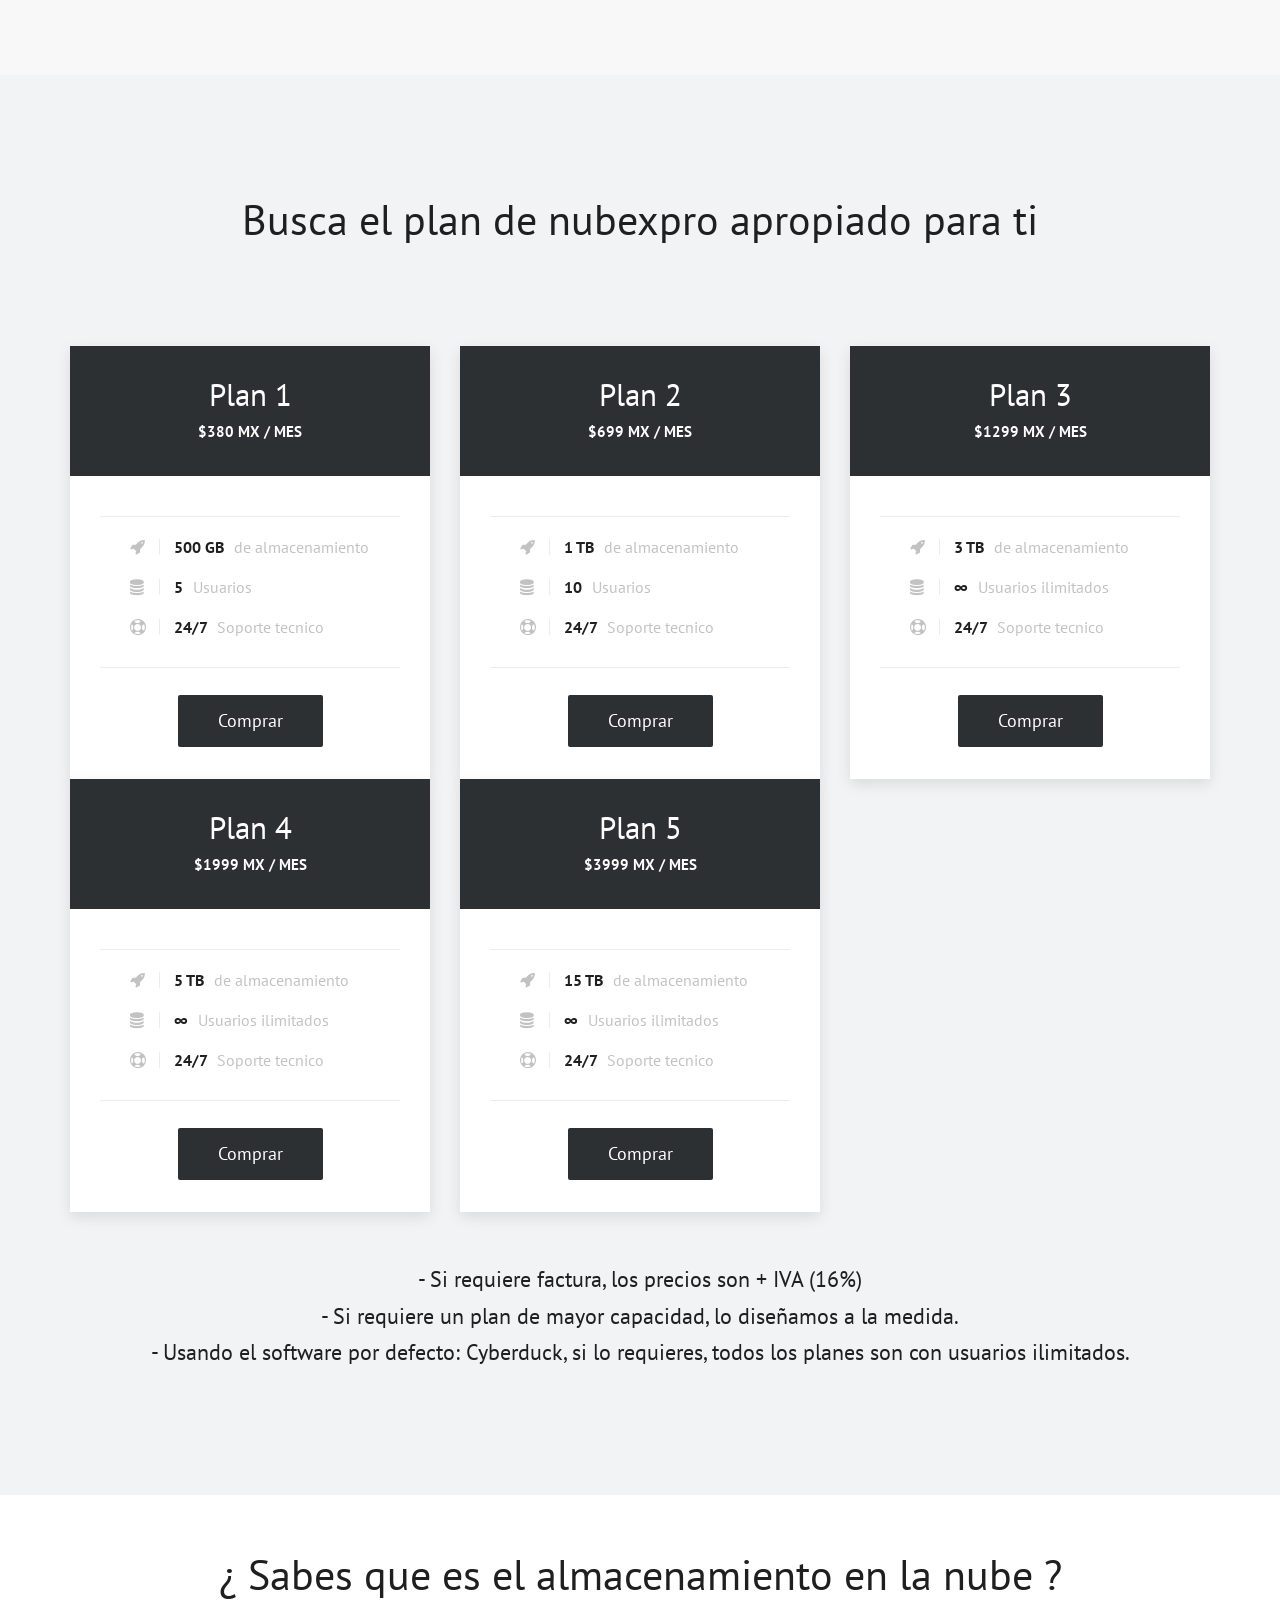
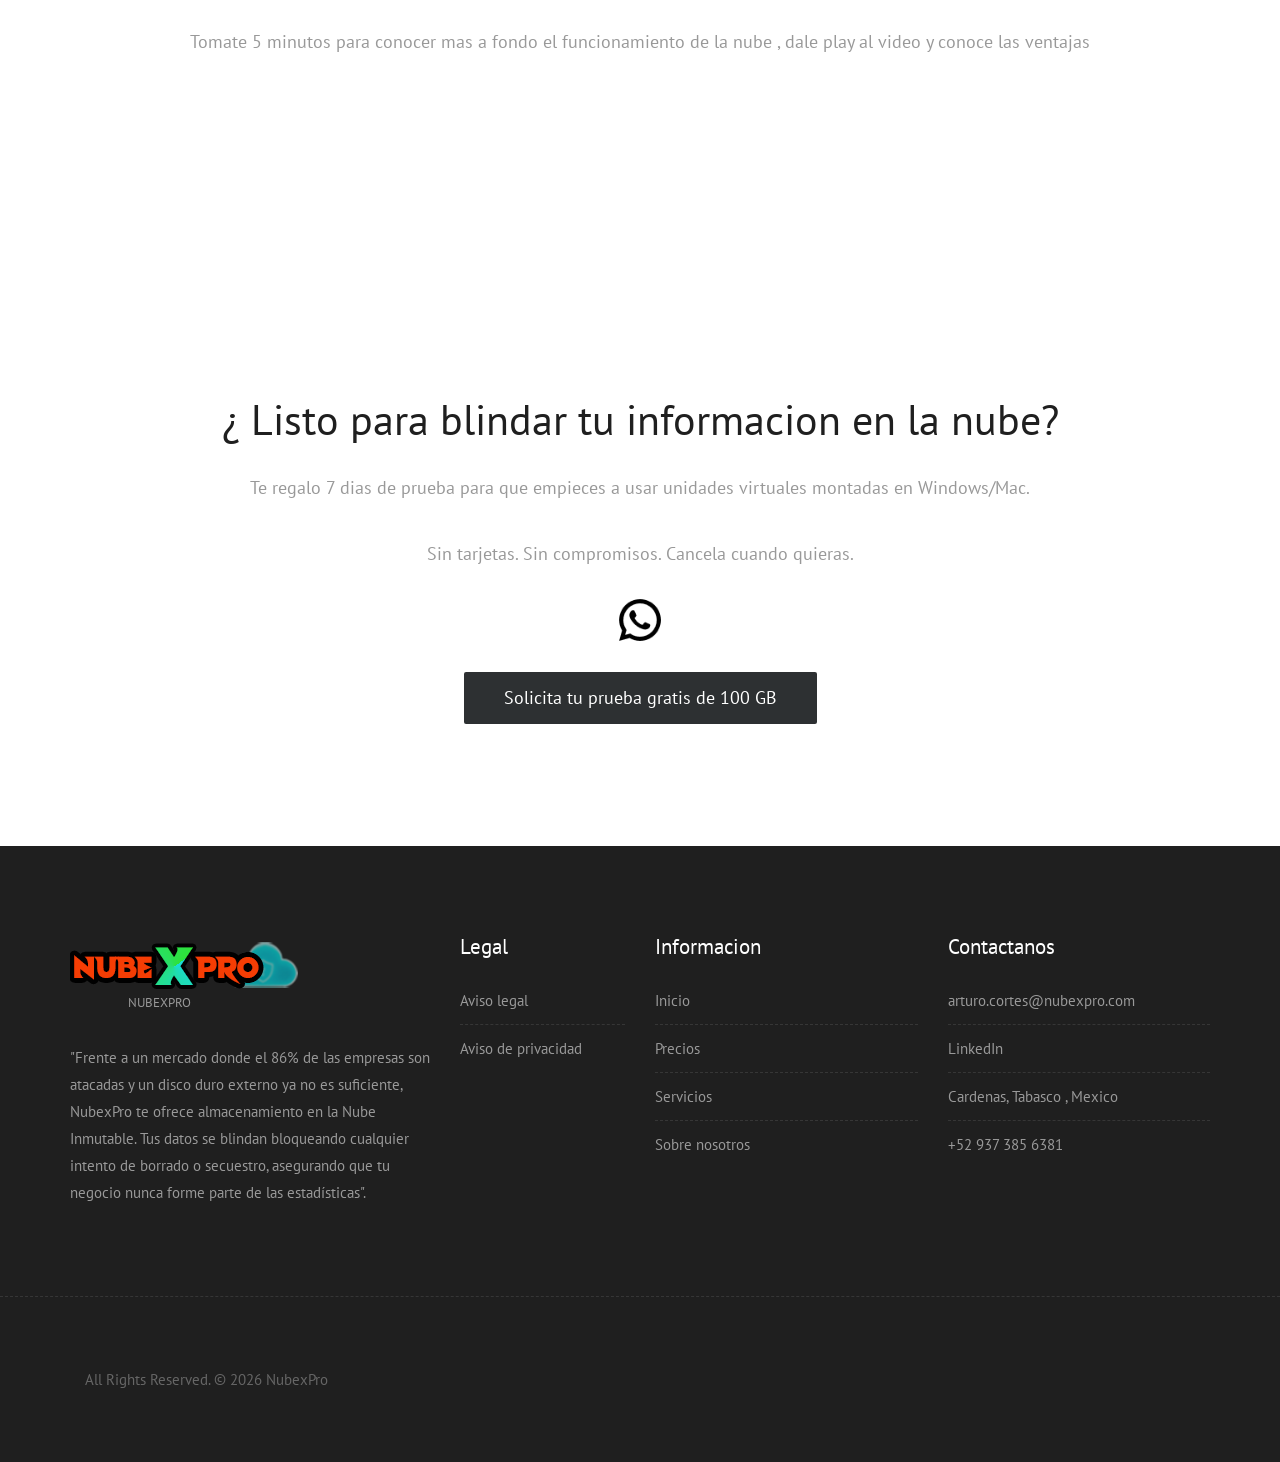
==== commit 56c11b13: "Add files via upload" ====
--- a/index.html
+++ b/index.html
@@ -123,8 +123,8 @@
 						<div class="row">
 							<div class="col-md-12 col-sm-12 text-center">
 								<div class="big-tagline">
-									<img src="images/logos/logo-hosting.png" alt="image">
-									<h2 data-animation="animated zoomInRight"><strong> Soluciones de almacenamiento en la nube y respaldos automatizados de informacion.</strong> </h2>
+									<img src="images/logos/logo-hosting.png" alt="image"> <br>
+									<h9 data-animation="animated zoomInRight"><strong> Soluciones de almacenamiento en la nube y respaldos automatizados de informacion.</strong> </h9>
 									<p class="lead" data-animation="animated fadeInLeft"> La informacion de tu empresa siempre segura.</p>
 								</div>
 							</div>
@@ -370,8 +370,13 @@
                                         </div>
                                    
                                     </div>
+                                    
                                 </div>
+                                
                             </div><!-- end row -->
+                         <br> <br>  <h2 class=" text-center"> - Si requiere factura, los precios son + IVA (16%)</h2>
+		<h2 class=" text-center"> - Si requiere un plan de mayor capacidad, lo diseñamos a la medida.</h2>
+        <h2 class=" text-center"> - Usando el software por defecto: Cyberduck, si lo requieres, todos los planes son con usuarios ilimitados.</h2>
                         </div><!-- end pane -->
 
                        
--- a/style.css
+++ b/style.css
@@ -78,6 +78,21 @@
     max-width: 1080px
 }
 
+h9 {
+
+  font-family: 'Lato'
+  font-size: 24px
+}
+h9 {
+    
+
+  font-size: 44px
+}
+h9 {
+    
+  color: #0a0a12;
+}
+
 a {
     color: #1f1f1f;
     text-decoration: none !important;
@@ -127,6 +142,7 @@
 
 h6 {
     font-size: 13px
+
 }
 
 h1 a,
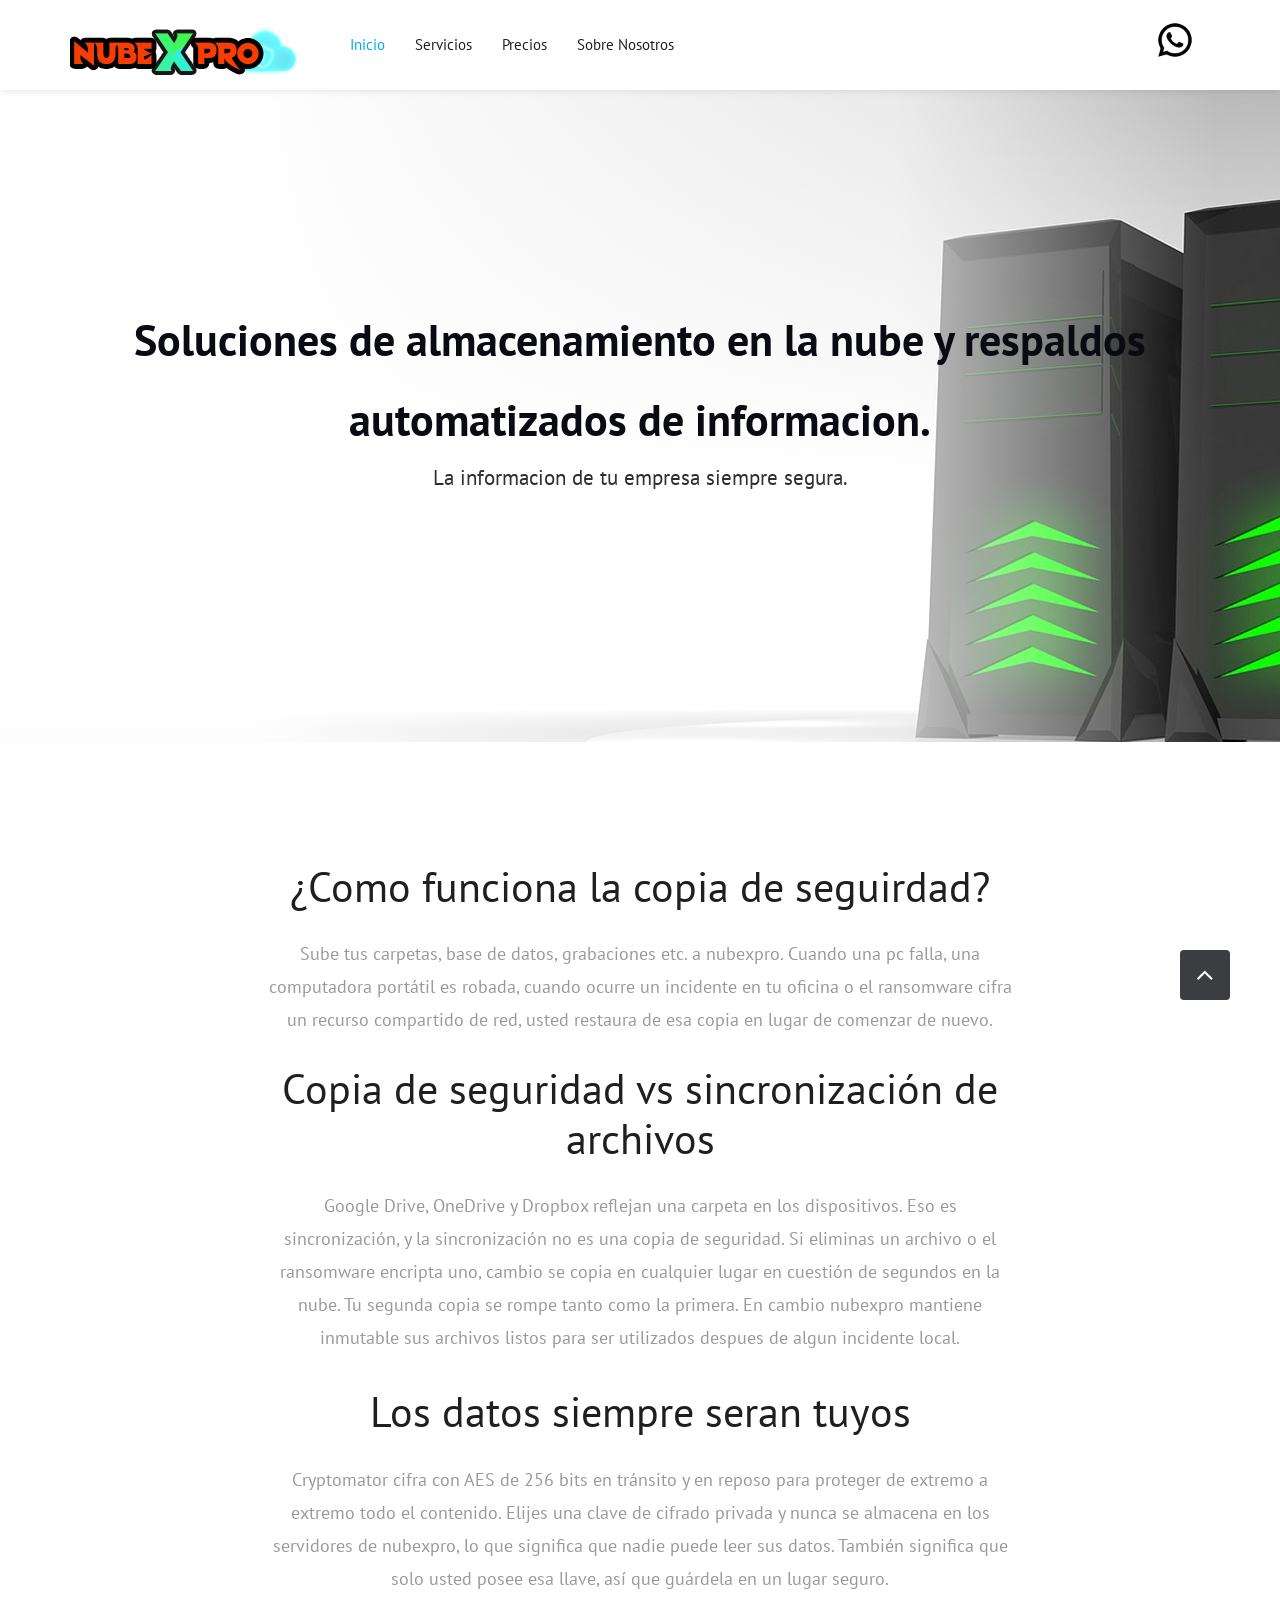
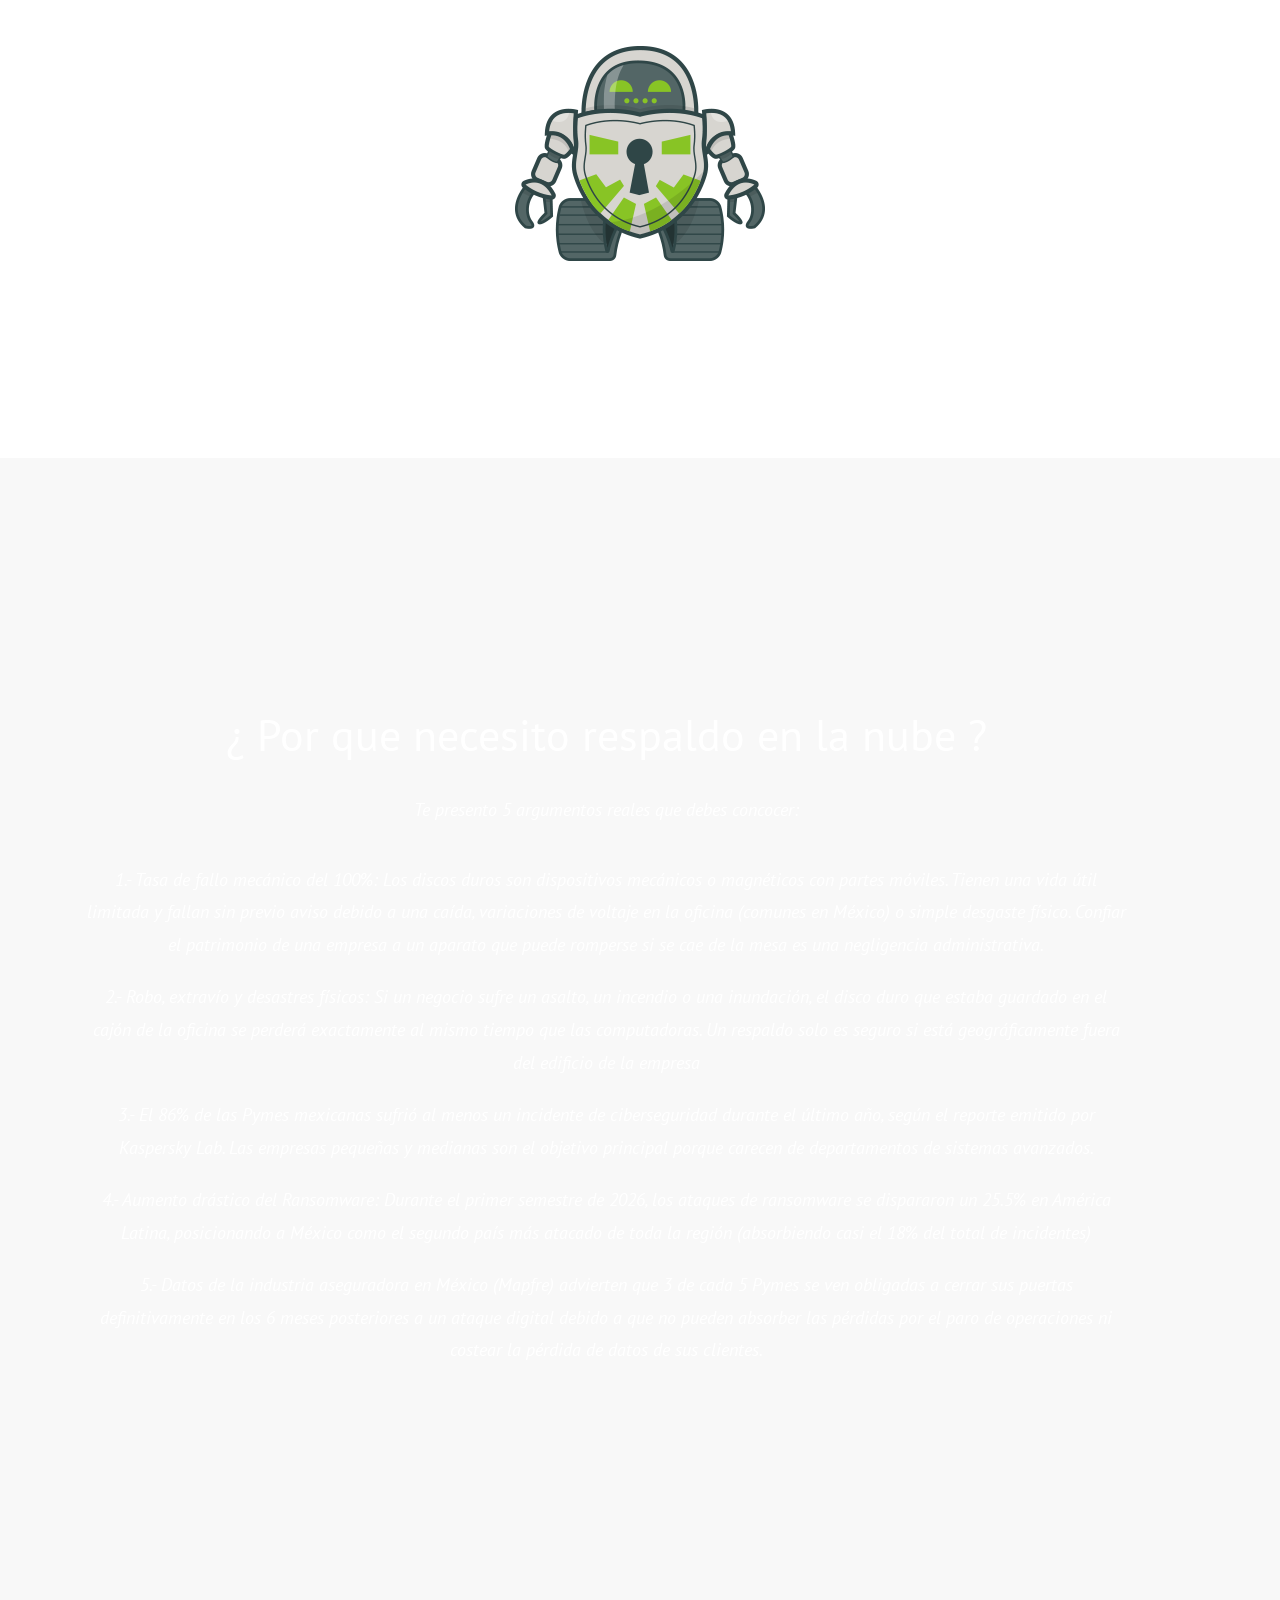
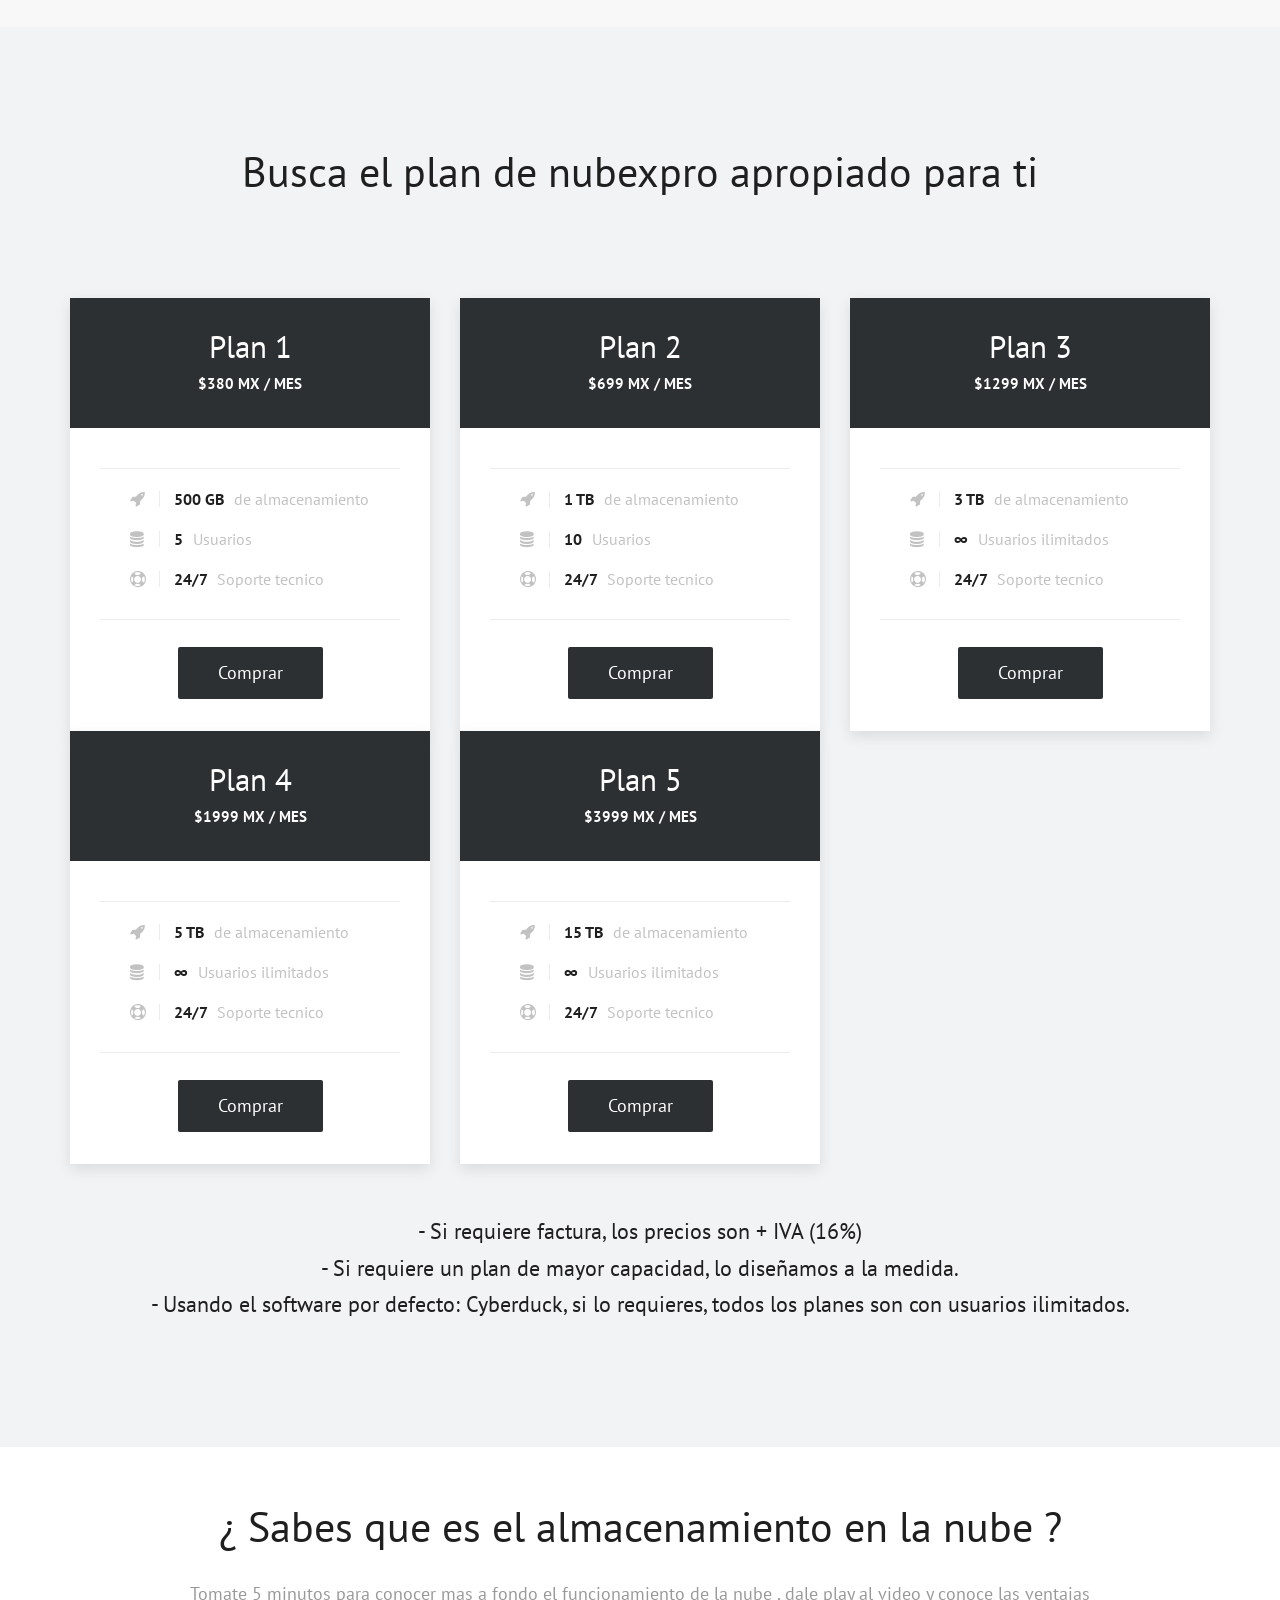
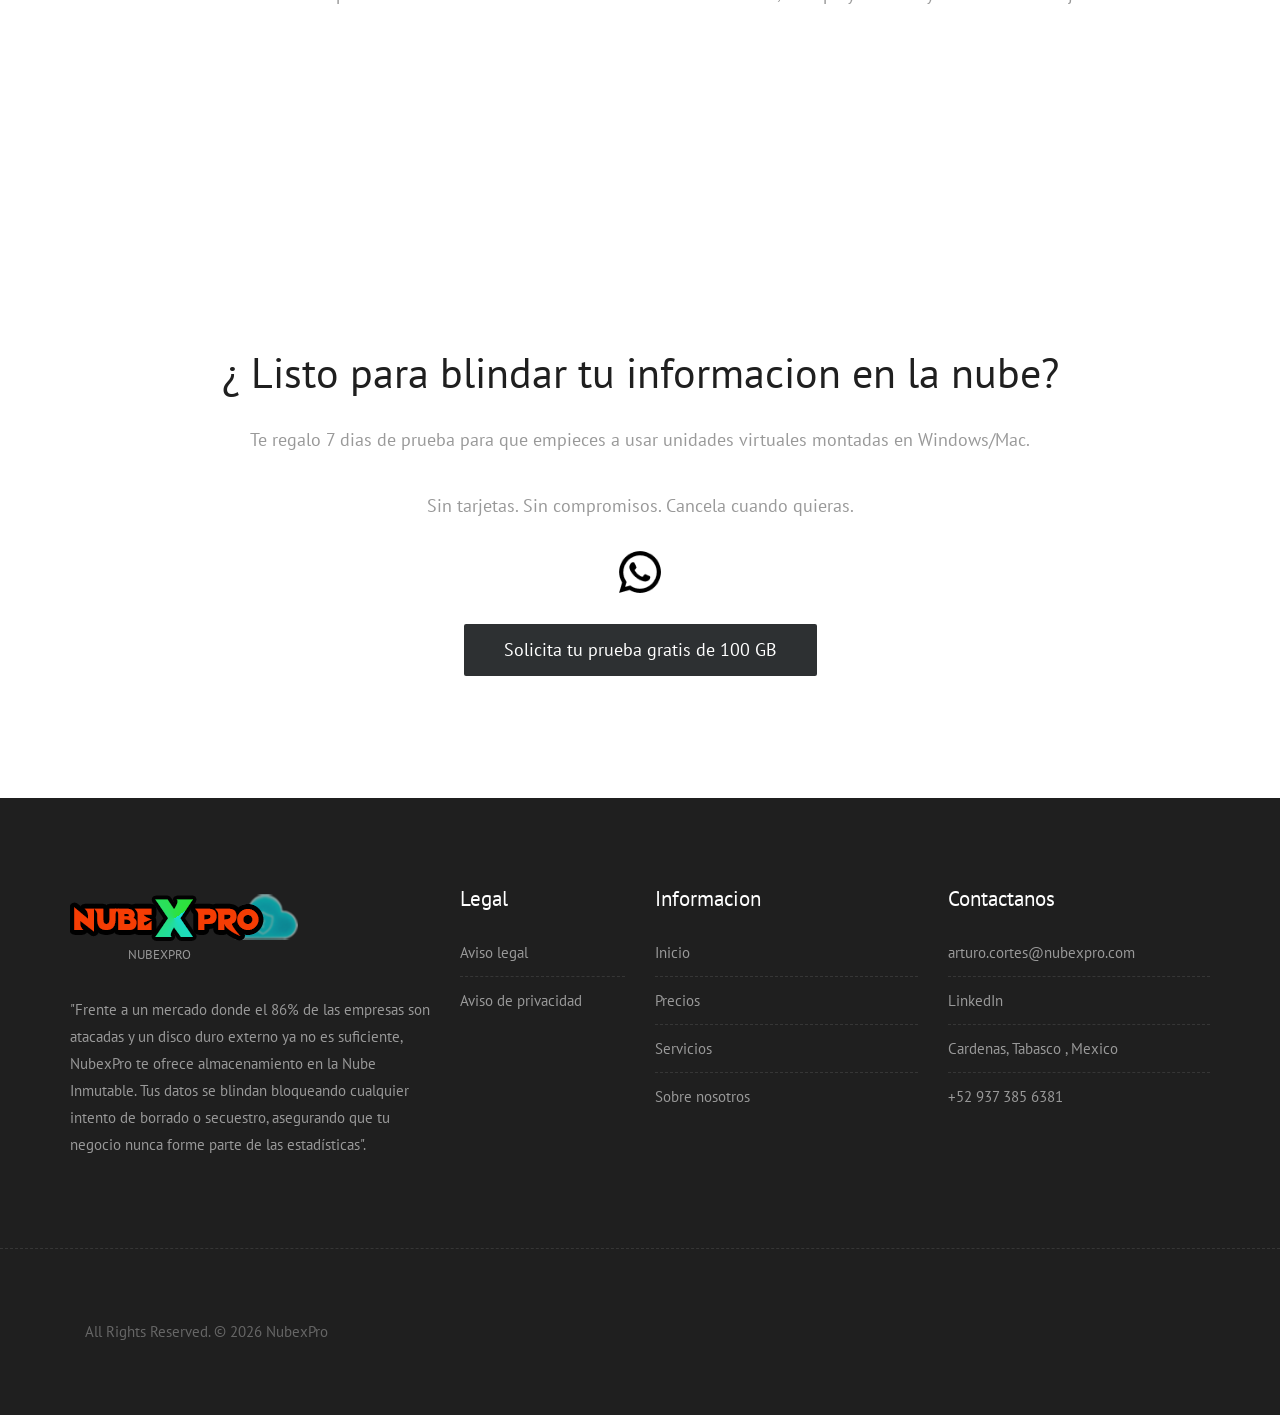
==== commit b69f9f7c: "Add files via upload" ====
--- a/index.html
+++ b/index.html
@@ -100,7 +100,7 @@
                         
                    
                     </ul>
-                    <a href="https://wa.me/529373856381" target="_blank"><img  src="images/logos/whatsapp-line.png   " align="right" style="width: 50px; height: 50px;"</a>
+                    <a href="https://wa.me/529373856381" target="_blank"><img  src="images/logos/whatsapp-line.png   " align="right" style="width: 40px; height: 40px;"</a>
                         
                 </div>
                 
@@ -109,7 +109,7 @@
         </nav>
     </header>
 	
-	<div id="bootstrap-touch-slider" class="carousel bs-slider fade  control-round indicators-line" data-ride="carousel" data-pause="hover" data-interval="false" >
+	<div id="bootstrap-touch-slider" class="carousel bs-slider fade  control-round indicators-line" data-ride="carousel" data-pause="hover" data-interval="5000" >
 		<!-- Indicators -->
 		<ol class="carousel-indicators">
 			<li data-target="#bootstrap-touch-slider" data-slide-to="0" class="active"></li>
@@ -123,7 +123,7 @@
 						<div class="row">
 							<div class="col-md-12 col-sm-12 text-center">
 								<div class="big-tagline">
-									<img src="images/logos/logo-hosting.png" alt="image"> <br>
+									
 									<h9 data-animation="animated zoomInRight"><strong> Soluciones de almacenamiento en la nube y respaldos automatizados de informacion.</strong> </h9>
 									<p class="lead" data-animation="animated fadeInLeft"> La informacion de tu empresa siempre segura.</p>
 								</div>
@@ -138,7 +138,7 @@
 						<div class="row">
 							<div class="col-md-12 col-sm-12 text-center">
 								<div class="big-tagline">
-									<img src="images/logos/logo-hosting.png" alt="image">
+									
 									<h2 data-animation="animated zoomInRight"><img src="images/logos/cryptomator_logo.png   " alt="image"><strong>Cryptomator</strong></h2>
 									<p class="lead" data-animation="animated fadeInLeft"> Utiliza algoritmos de cifrado simétrico basados en el estándar industrial AES con una longitud de clave de 256 bits (AES-256) para proteger de extremo a extremo todo el contenido. Ni siquiera nosotros podemos ver lo que tú proteges. 
                                     	</p>
@@ -155,9 +155,9 @@
 						<div class="row">
 							<div class="col-md-12 col-sm-12 text-center">
 								<div class="big-tagline">
-									<img src="images/logos/logo-hosting.png" alt="image">
+									
 									<h2 data-animation="animated zoomInRight"> <strong> Protege la continuidad de tu negocio</strong> </h2>
-									<p class="lead" data-animation="animated fadeInLeft"> Nuestra infraestructura digital blinda tu patrimonio frente a fallos mecánicos y accidentes. Potencia empresarial hecha para la Pymes mexicanas."</p>
+									<p class="lead" data-animation="animated fadeInLeft"> Nuestra infraestructura digital blinda tu patrimonio frente a fallos mecánicos y accidentes. <br>Potencia empresarial hecha para la Pymes mexicanas."</p>
 									</div>
 							</div>
 						</div><!-- end row -->            
@@ -273,7 +273,7 @@
                                             <p><i class="fa fa-life-ring"></i> <strong>24/7 </strong> Soporte tecnico</p>
                                         </div>
                                         <div class="pricing-table-sign-up">
-                                            <a href="https://wa.me/529373856381" target="_blank" data-scroll class="btn btn-light btn-radius btn-brd grd1 effect-1 href=">Comprar</a>
+                                            <a href="https://wa.me/529373856381" target="_blank" data-scroll class="btn btn-light btn-radius btn-brd grd1 effect-1 href=">Comprar</a> 
                                         </div>
                                     </div>
                                 </div>
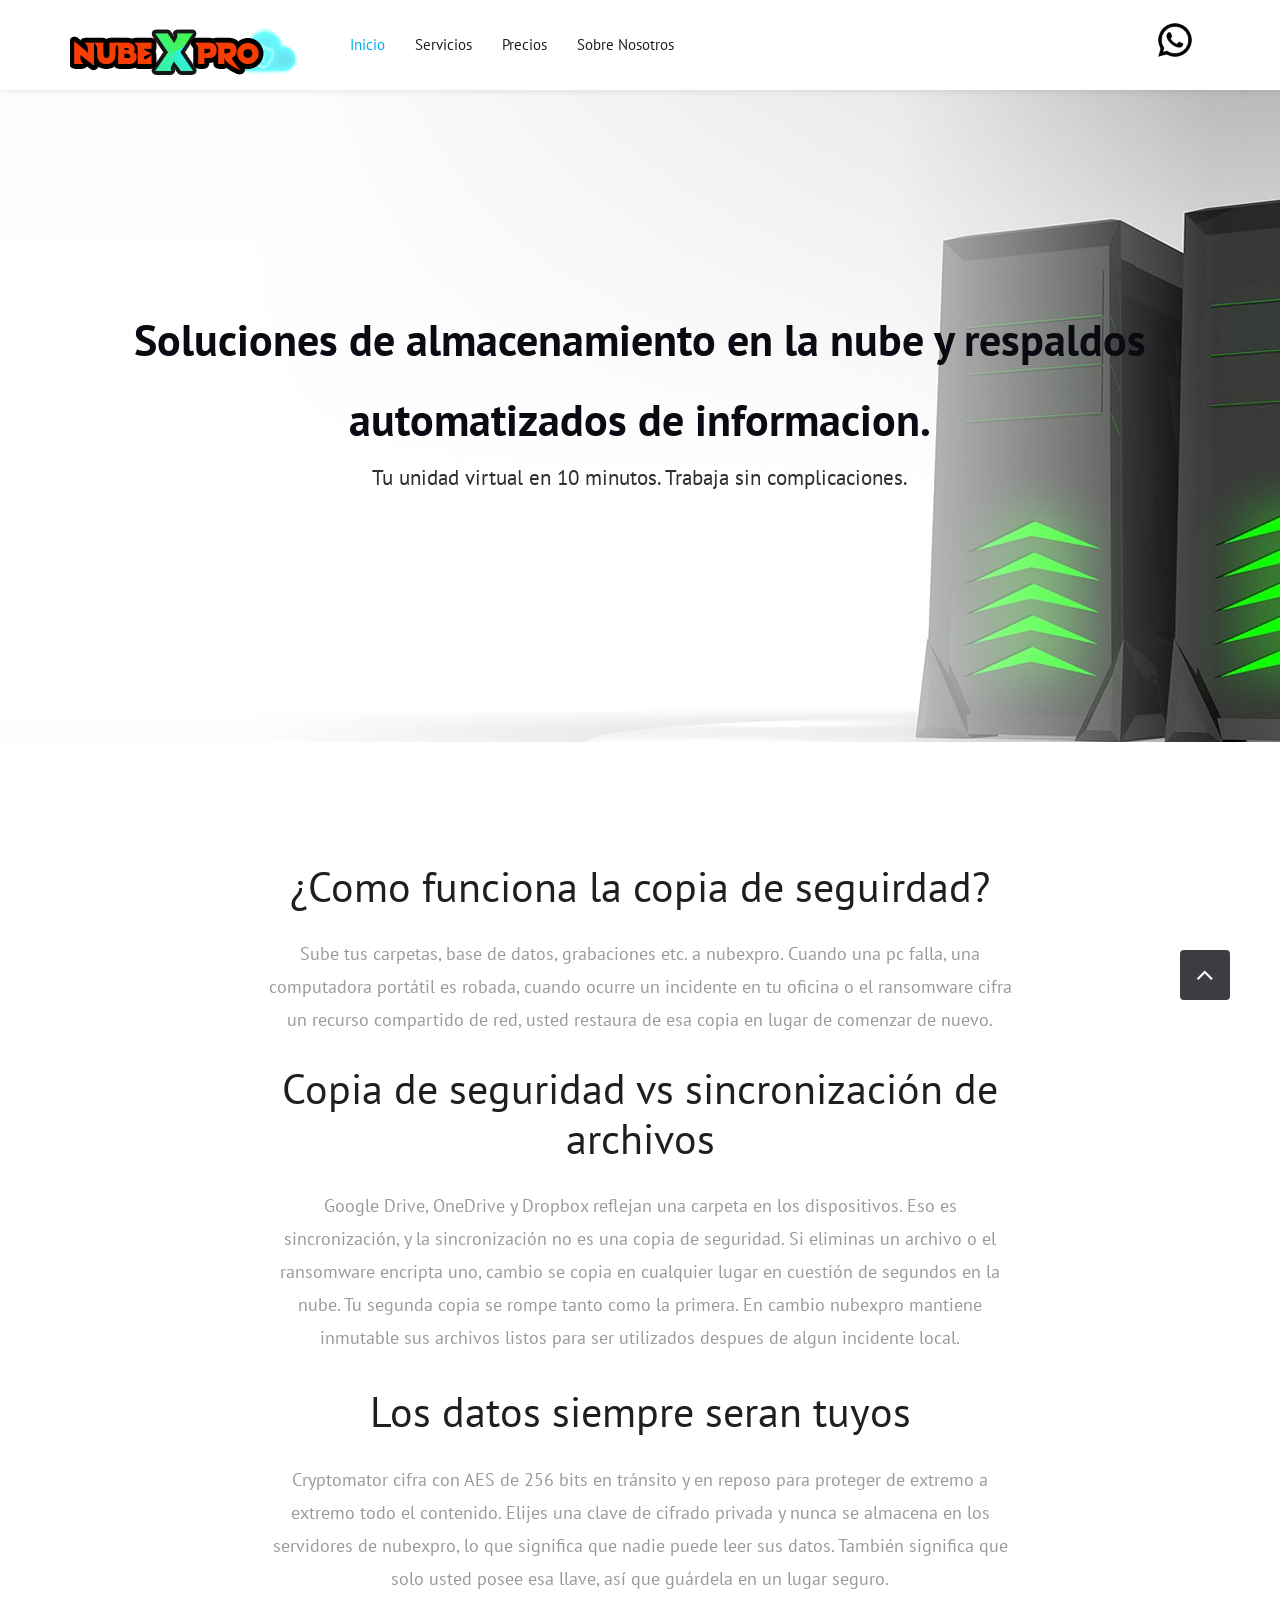
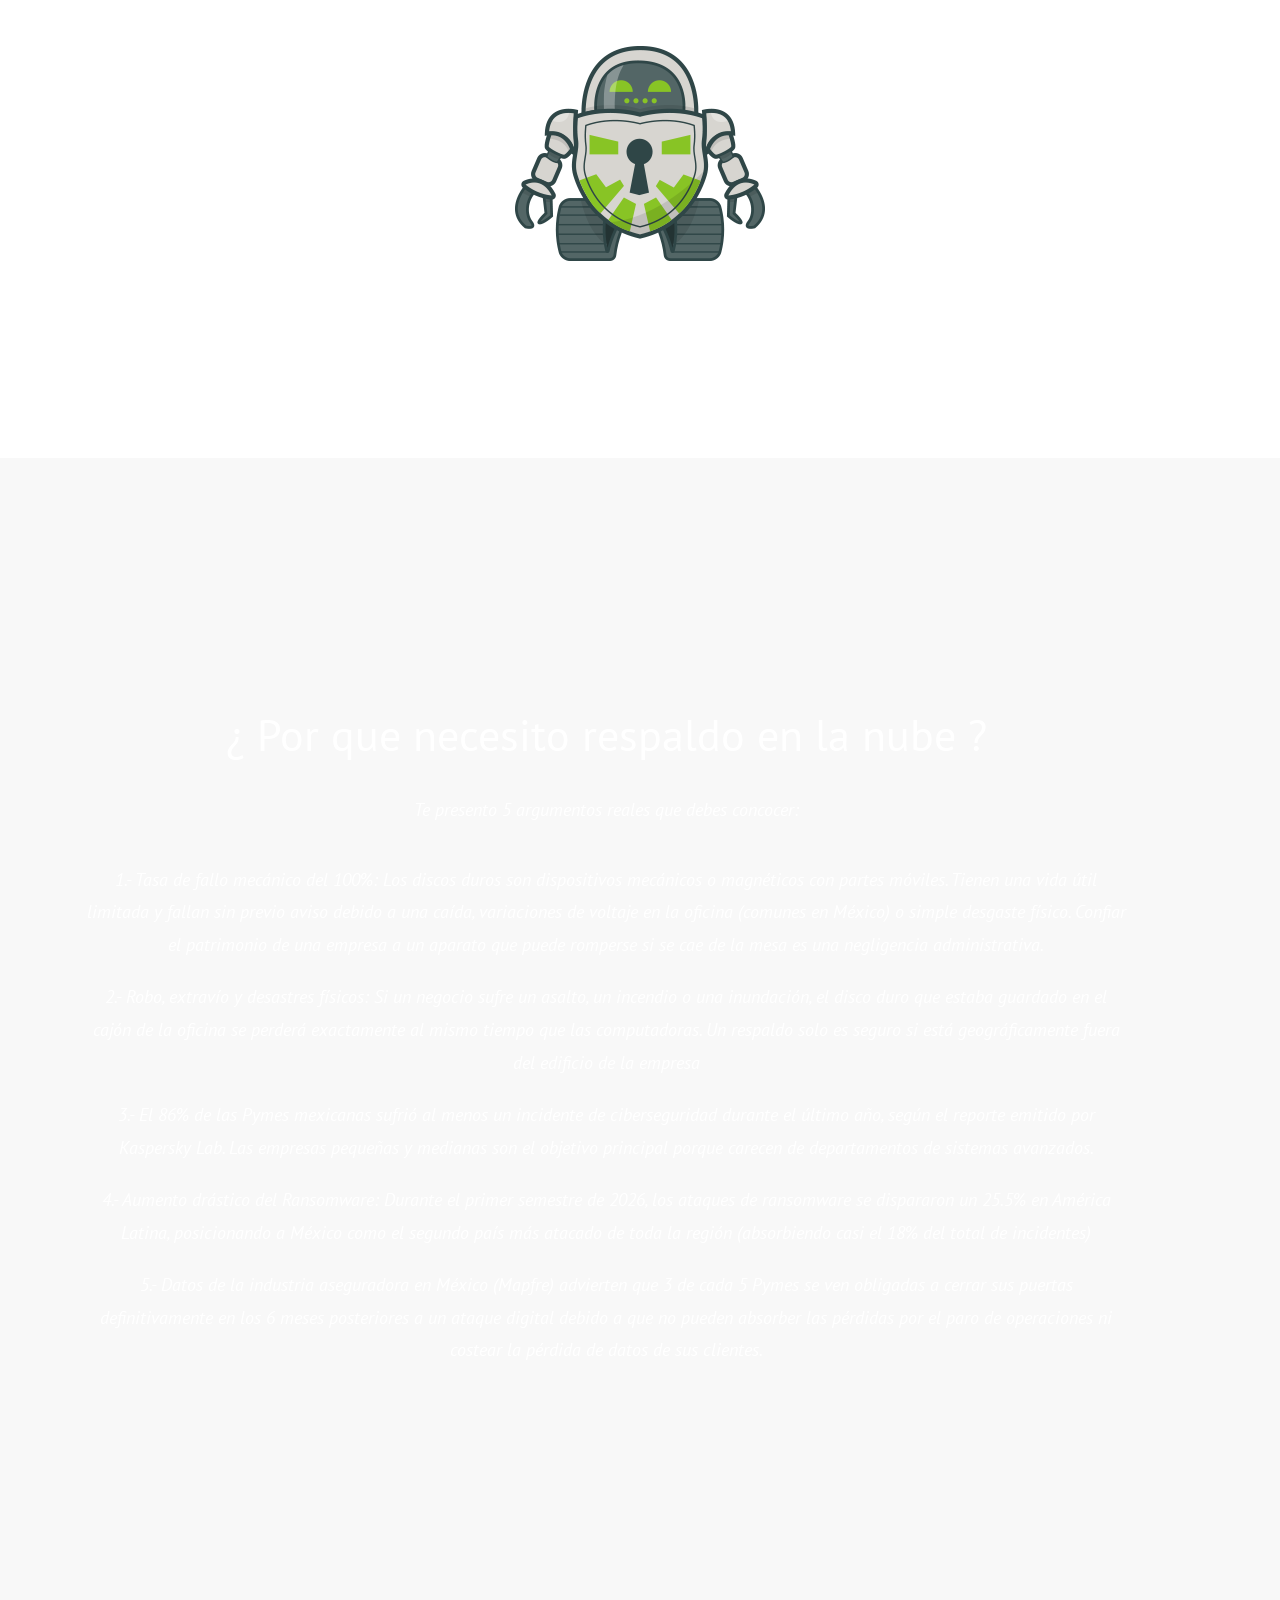
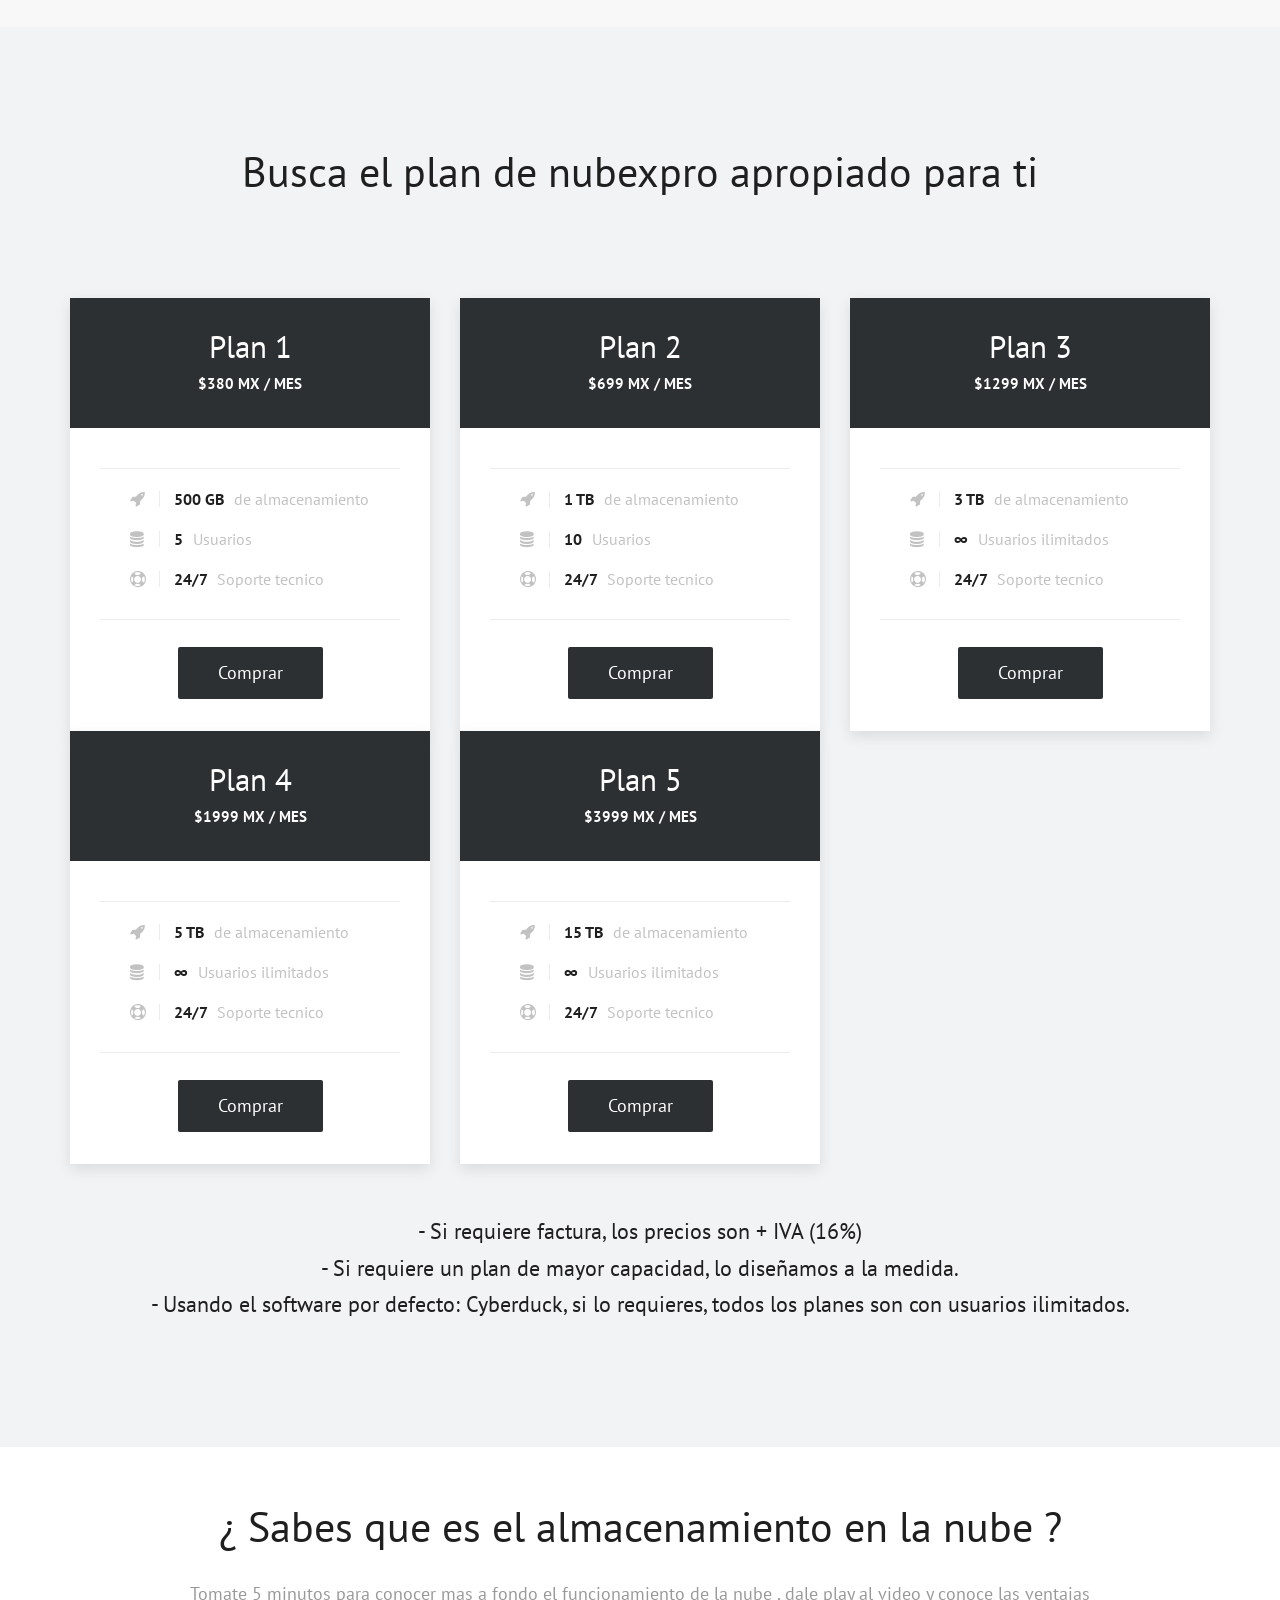
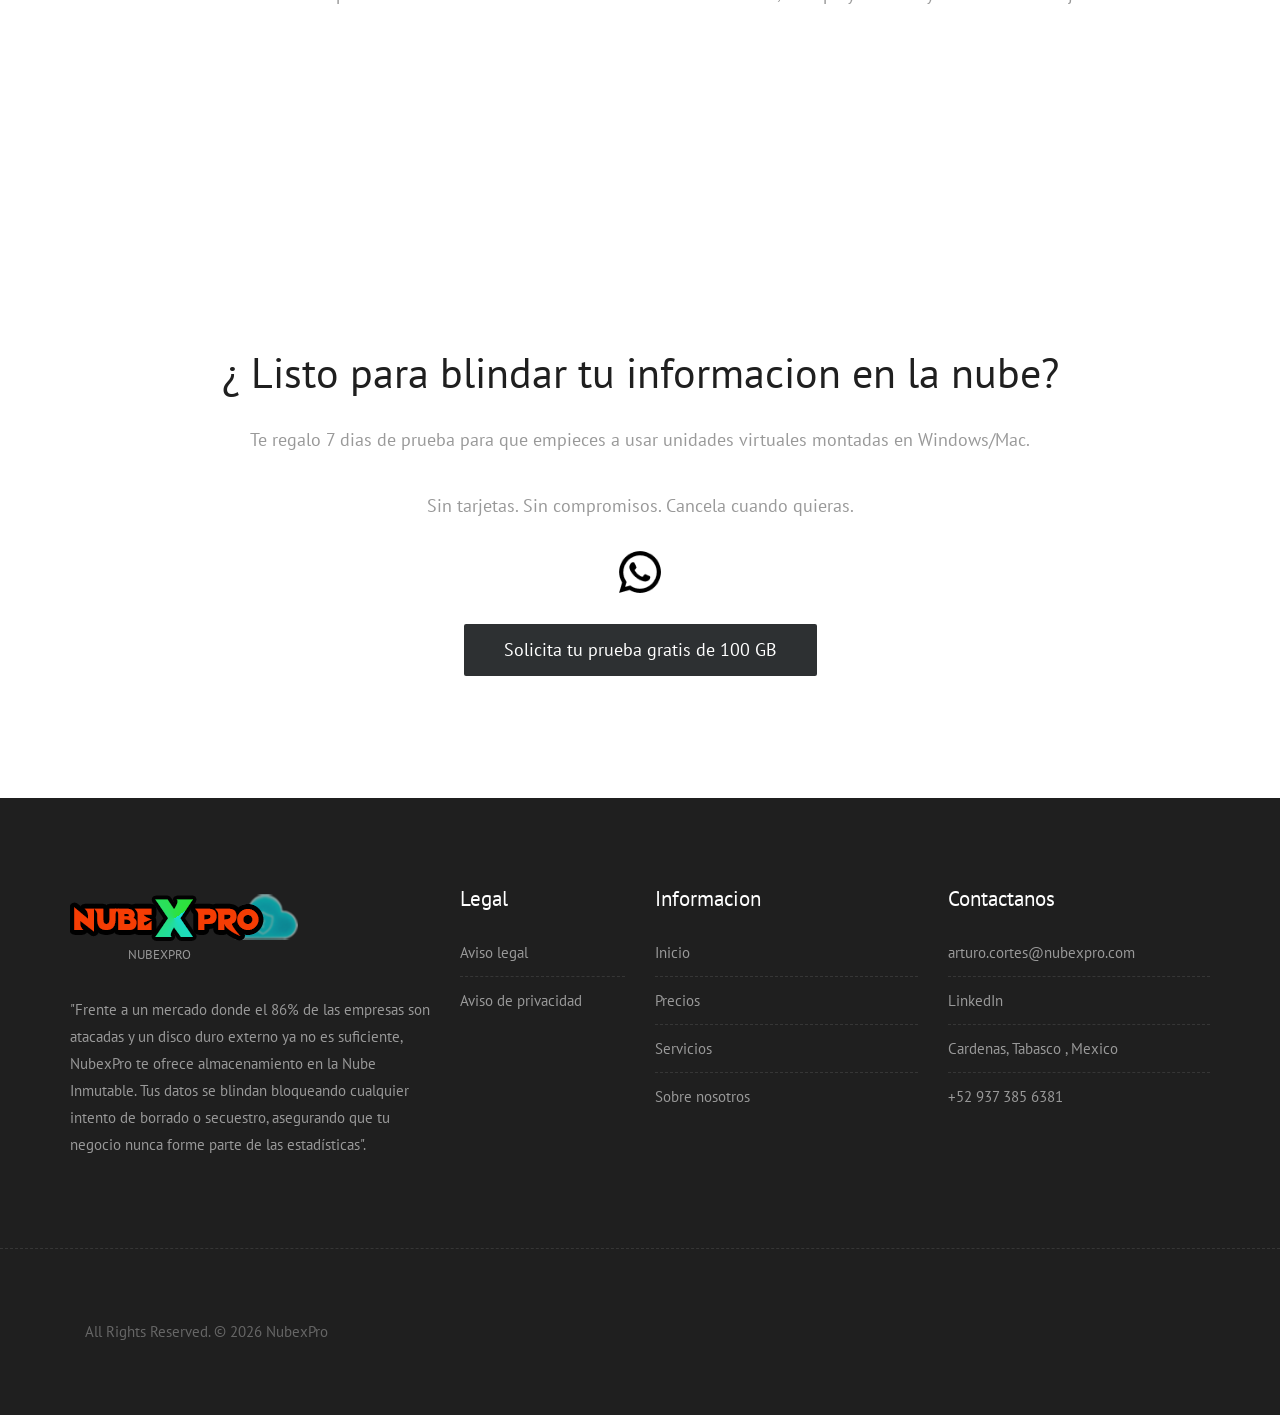
==== commit 17aa63c1: "Add files via upload" ====
--- a/index.html
+++ b/index.html
@@ -125,7 +125,7 @@
 								<div class="big-tagline">
 									
 									<h9 data-animation="animated zoomInRight"><strong> Soluciones de almacenamiento en la nube y respaldos automatizados de informacion.</strong> </h9>
-									<p class="lead" data-animation="animated fadeInLeft"> La informacion de tu empresa siempre segura.</p>
+									<p class="lead" data-animation="animated fadeInLeft"> Tu unidad virtual en 10 minutos. Trabaja sin complicaciones.</p>
 								</div>
 							</div>
 						</div><!-- end row -->            
@@ -155,8 +155,7 @@
 						<div class="row">
 							<div class="col-md-12 col-sm-12 text-center">
 								<div class="big-tagline">
-									
-									<h2 data-animation="animated zoomInRight"> <strong> Protege la continuidad de tu negocio</strong> </h2>
+									<h9 > Protege la continuidad de tu negocio </h9>
 									<p class="lead" data-animation="animated fadeInLeft"> Nuestra infraestructura digital blinda tu patrimonio frente a fallos mecánicos y accidentes. <br>Potencia empresarial hecha para la Pymes mexicanas."</p>
 									</div>
 							</div>
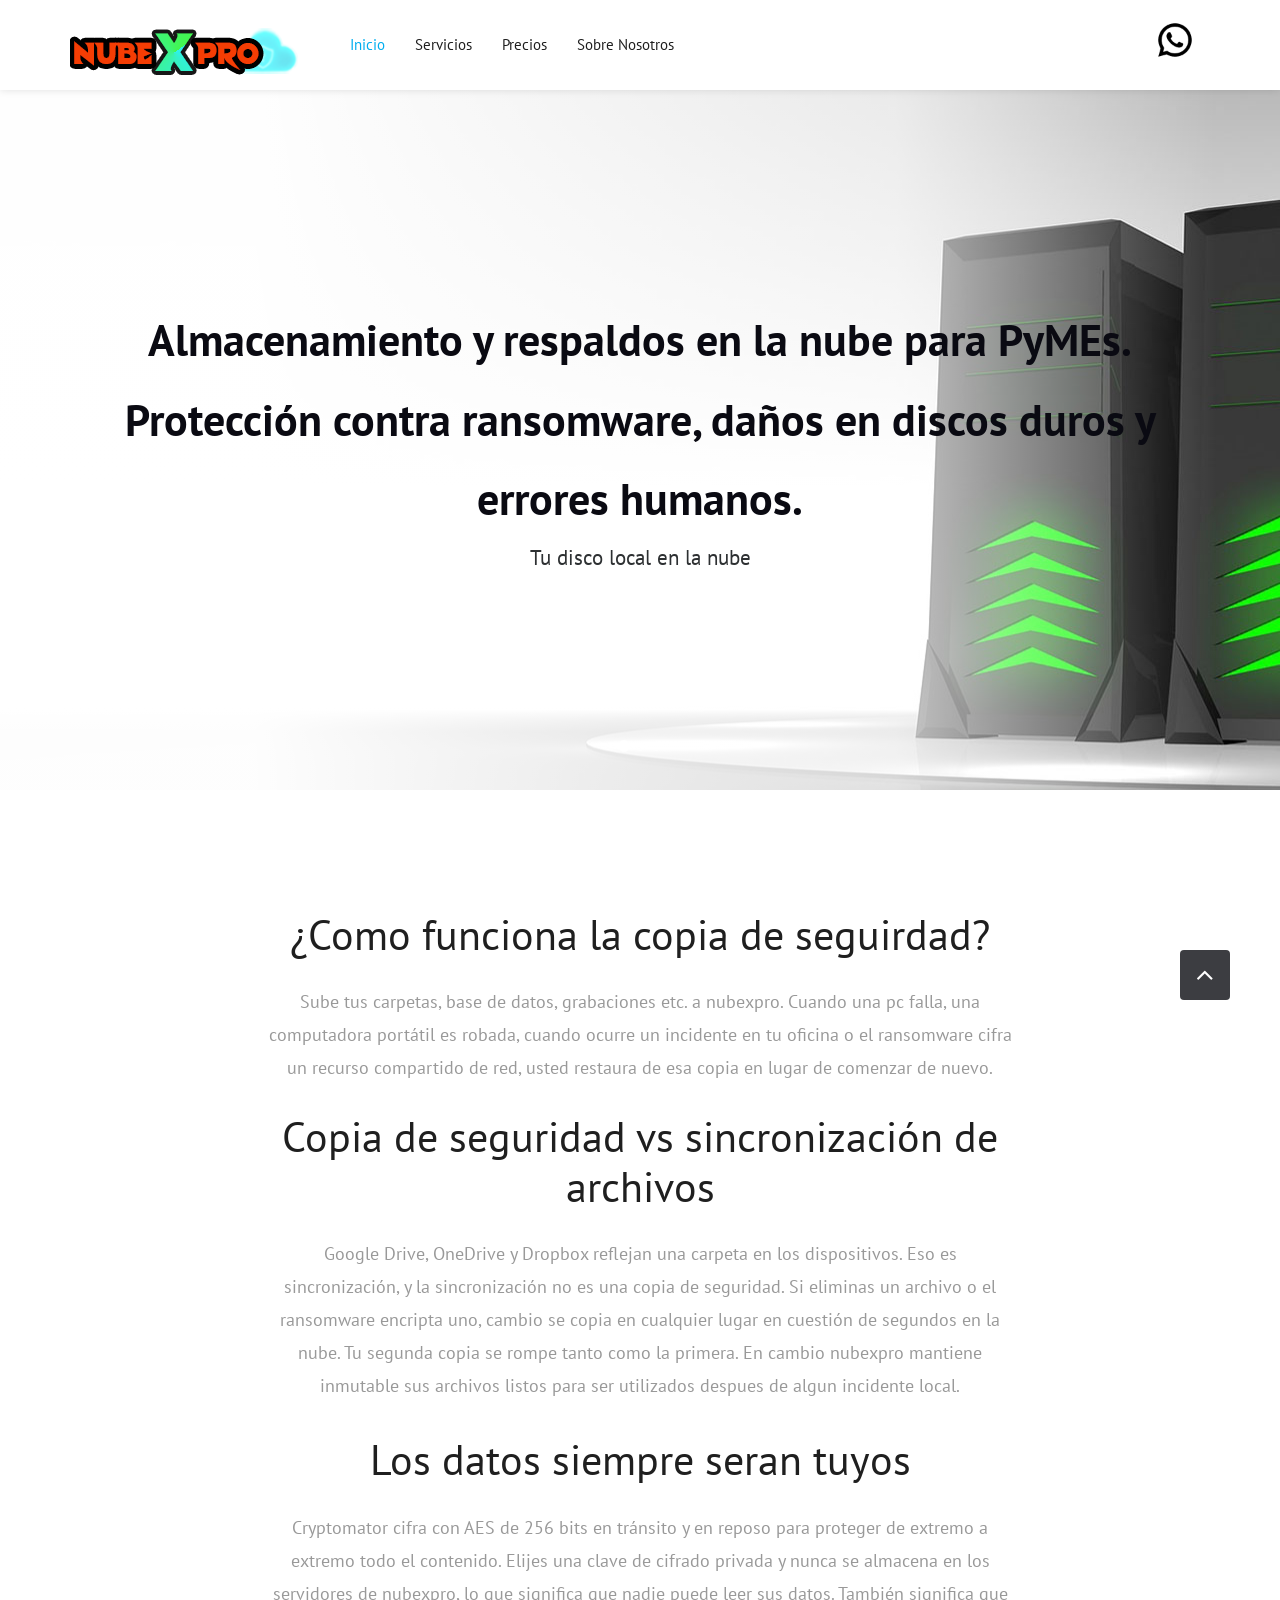
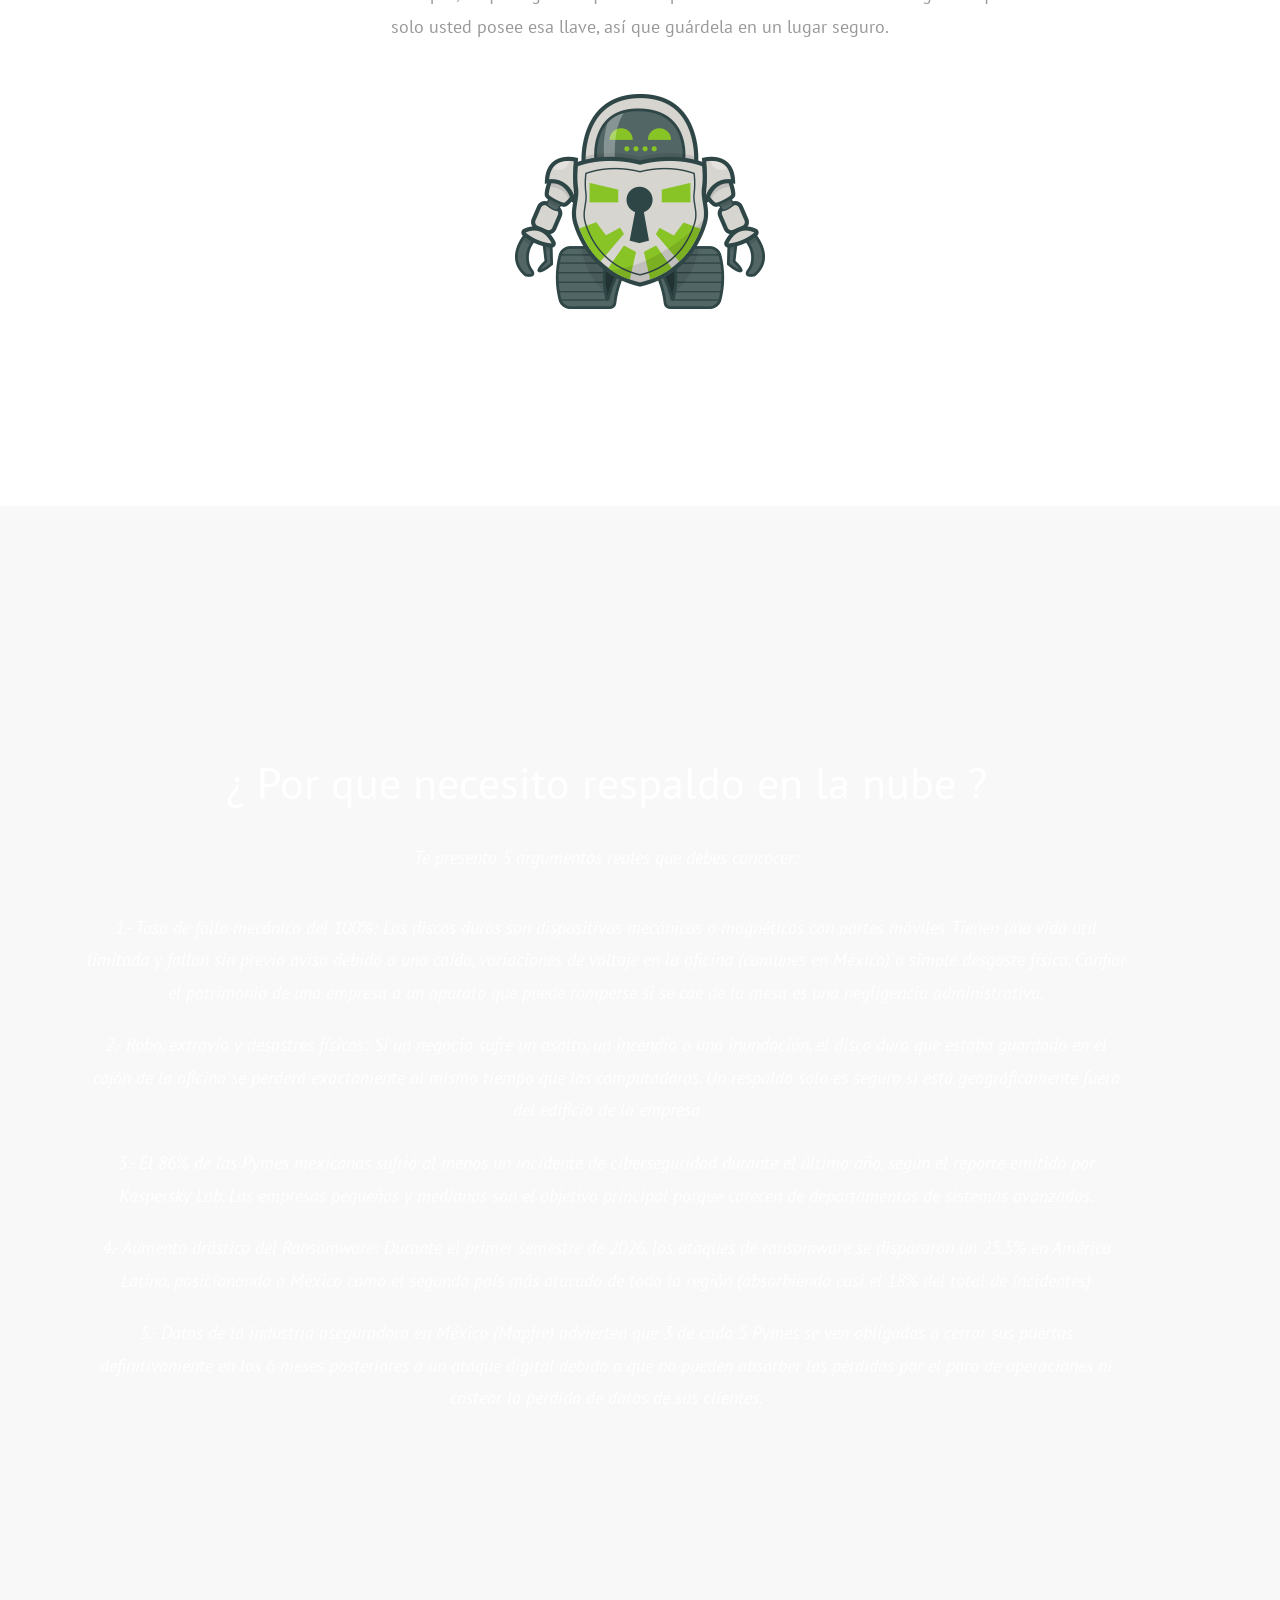
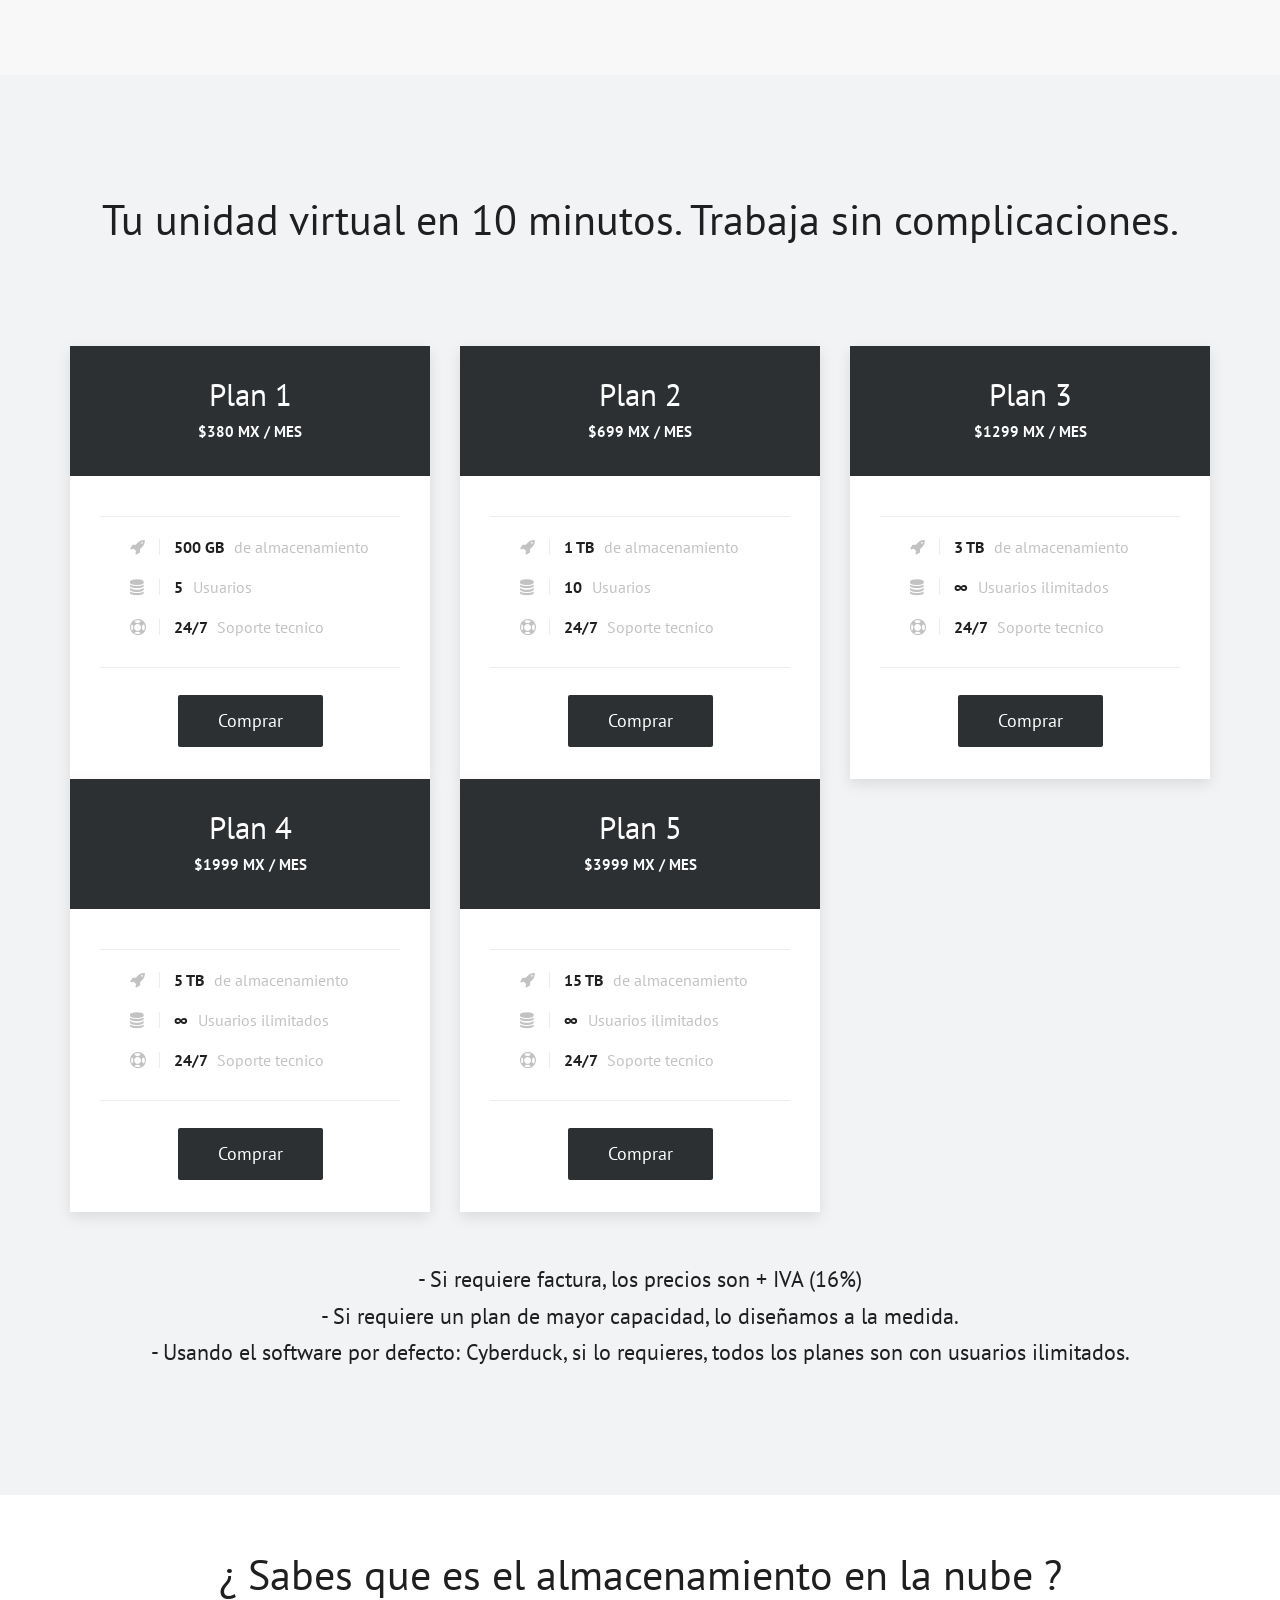
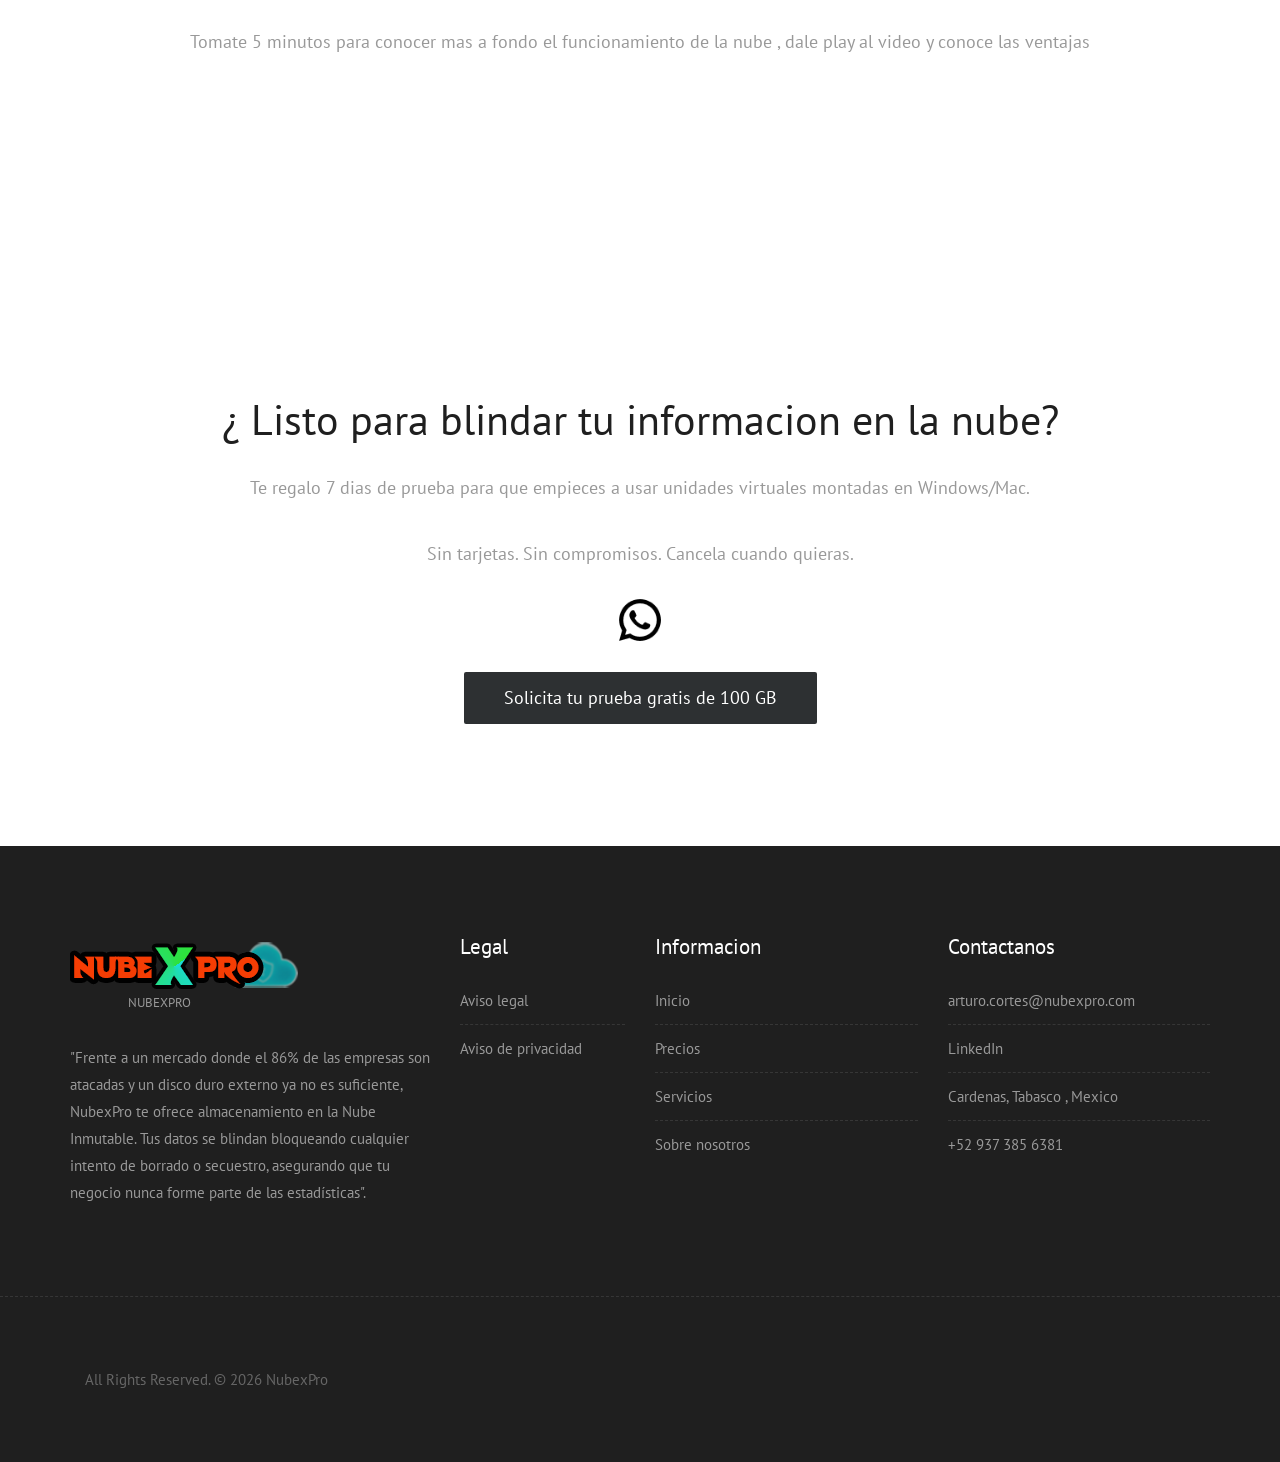
==== commit 3bc7043f: "Add files via upload" ====
--- a/index.html
+++ b/index.html
@@ -124,8 +124,8 @@
 							<div class="col-md-12 col-sm-12 text-center">
 								<div class="big-tagline">
 									
-									<h9 data-animation="animated zoomInRight"><strong> Soluciones de almacenamiento en la nube y respaldos automatizados de informacion.</strong> </h9>
-									<p class="lead" data-animation="animated fadeInLeft"> Tu unidad virtual en 10 minutos. Trabaja sin complicaciones.</p>
+									<h9 data-animation="animated zoomInRight"><strong> Almacenamiento y respaldos en la nube para PyMEs. <br> Protección contra ransomware, daños en discos duros y errores humanos.</strong> </h9>
+									<p class="lead" data-animation="animated fadeInLeft">Tu disco local en la nube</p>
 								</div>
 							</div>
 						</div><!-- end row -->            
@@ -243,7 +243,7 @@
 
             <div class="row"><div class="section-title text-center">
                 
-                <h3>Busca el plan de nubexpro apropiado para ti</h3>
+                <h3>Tu unidad virtual en 10 minutos. Trabaja sin complicaciones.</h3>
                 </div>
             </div>
 
